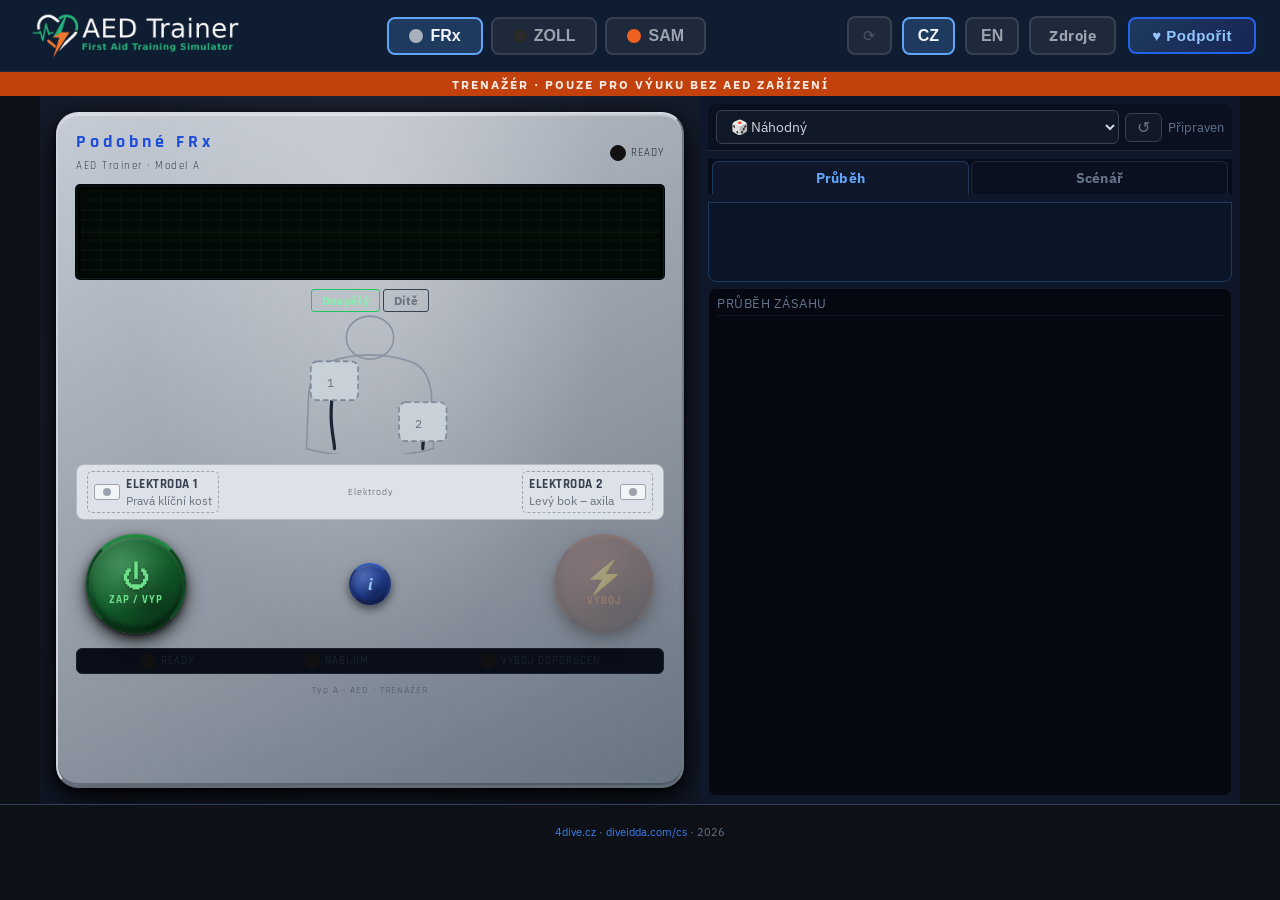
==== index.html @ 4c9fbbdc "Initial commit" ====
<!DOCTYPE html>
<html lang="cs">
<head>
  <meta charset="UTF-8">
  <meta name="viewport" content="width=device-width, initial-scale=1">
  <title>AED Trainer</title>
  <link href="https://fonts.googleapis.com/css2?family=Rajdhani:wght@700;900&family=IBM+Plex+Sans:wght@400;700&display=swap" rel="stylesheet">
  <link rel="stylesheet" href="css/base.css">
  <link rel="stylesheet" href="css/skin-frx.css">
  <link rel="stylesheet" href="css/skin-zoll.css">
  <link rel="stylesheet" href="css/skin-heartsine.css">
  <style>/* Inline styles removed — see css/ directory */
  </style>
</head>
<body class="skin-frx">

  <!-- SHOCK FLASH OVERLAY -->
  <div id="shock-flash"></div>

  <!-- 1. SITE-BAR -->
  <header id="site-bar">
    <a href="index.html" class="site-logo-link"><img src="images/logo.png" alt="AED Trainer" class="site-logo"></a>
    <div class="skin-zone">
      <button class="skin-btn active" data-skin="frx" onclick="setSkin('frx')" title="Podobn&eacute; FRx">
        <span class="skin-dot" style="background:#a8b0bc"></span>FRx
      </button>
      <button class="skin-btn" data-skin="zoll" onclick="setSkin('zoll')" title="Podobn&eacute; ZOLL">
        <span class="skin-dot" style="background:#2a2a2a"></span>ZOLL
      </button>
      <button class="skin-btn" data-skin="heartsine" onclick="setSkin('heartsine')" title="Podobn&eacute; SAM">
        <span class="skin-dot" style="background:#f06020"></span>SAM
      </button>
    </div>
    <div class="site-controls">
      <span id="voice-quality" onclick="SpeechEngine.cycleMode()" role="button" tabindex="0"></span>
      <button class="lang-btn active" onclick="setLang('cs')" id="lang-cs">CZ</button>
      <button class="lang-btn" onclick="setLang('en')" id="lang-en">EN</button>
      <a id="btn-resources" href="resources.html" target="_blank" data-i18n="resources_btn">Zdroje</a>
      <button id="btn-donate" onclick="openDonateModal()" data-i18n-text="donate_btn">&#9829; Podporit</button>
    </div>
  </header>

  <div id="training-banner" data-i18n="training_banner"></div>
  <div id="voice-warning" hidden data-i18n="no_voice_warning"></div>

  <!-- 2. SIMULATOR -->
  <div id="app-container">

    <!-- Left: Device -->
    <div id="device-panel">
      <div id="frx-body">
        <div id="device-header">
          <div class="frx-logo">
            <div class="frx-logo-brand"></div>
            <div class="frx-logo-model"></div>
          </div>
          <div class="ready-zone">
            <div id="led-ready" class="led"></div>
            <span class="ready-label" data-i18n="led_ready">READY</span>
          </div>
        </div>

        <div id="ecg-display">
          <canvas id="ecg-canvas"></canvas>
          <div id="skin-alt-display">
            <span id="zoll-cpr-num">--</span>
            <span class="alt-label"></span>
          </div>
        </div>

        <div id="pad-diagram">
          <div id="pad-mode-switch">
            <button class="pad-mode-btn active" onclick="setPadMode('adult')" data-i18n="pad_mode_adult" data-mode="adult">Dosp\u011bl\u00fd</button>
            <button class="pad-mode-btn" onclick="setPadMode('child')" data-i18n="pad_mode_child" data-mode="child">D\u00edt\u011b</button>
          </div>
          <!-- SVG Adult: antero-lateral placement -->
          <svg viewBox="0 0 390 130" id="pad-svg-adult" class="pad-svg active">
            <ellipse class="torso-head" cx="195" cy="22" rx="22" ry="20"/>
            <path class="torso-body" d="M155,45 Q140,52 138,75 L136,125 Q160,132 195,132 Q230,132 254,125 L252,75 Q250,52 235,45 Q215,38 195,38 Q175,38 155,45 Z"/>
            <path class="pad-cable" id="cable1" d="M162,125 C162,115 155,100 162,62" fill="none" stroke="#1a2535" stroke-width="3" stroke-linecap="round"/>
            <path class="pad-cable" id="cable2" d="M244,125 C244,115 248,105 244,100" fill="none" stroke="#1a2535" stroke-width="3" stroke-linecap="round"/>
            <rect class="pad-zone" id="pad1-zone" x="140" y="44" width="44" height="36" rx="6"
                  onclick="connectPad(1)" ontouchend="connectPad(1); event.preventDefault()"/>
            <rect class="pad-zone" id="pad2-zone" x="222" y="82" width="44" height="36" rx="6"
                  onclick="connectPad(2)" ontouchend="connectPad(2); event.preventDefault()"/>
            <text class="pad-num" x="155" y="68" font-size="11">1</text>
            <text class="pad-num" x="237" y="106" font-size="11">2</text>
          </svg>
          <!-- SVG Child: antero-posterior placement (smaller body) -->
          <svg viewBox="0 0 390 130" id="pad-svg-child" class="pad-svg">
            <!-- Child torso (smaller, front view) -->
            <ellipse class="torso-head" cx="140" cy="20" rx="16" ry="15"/>
            <path class="torso-body" d="M115,38 Q105,44 103,60 L101,105 Q118,112 140,112 Q162,112 179,105 L177,60 Q175,44 165,38 Q152,32 140,32 Q128,32 115,38 Z"/>
            <!-- Pad 1: front center chest (sternum) -->
            <path class="pad-cable" id="cable1-child" d="M140,112 C140,105 138,95 140,70" fill="none" stroke="#1a2535" stroke-width="3" stroke-linecap="round"/>
            <rect class="pad-zone" id="pad1-zone-child" x="118" y="52" width="44" height="32" rx="6"
                  onclick="connectPad(1)" ontouchend="connectPad(1); event.preventDefault()"/>
            <text class="pad-num" x="133" y="73" font-size="10">1</text>
            <text class="pad-label-hint" x="140" y="95" font-size="7" text-anchor="middle" fill="#6b7280">FRONT</text>
            <!-- Back view silhouette (right side) -->
            <ellipse class="torso-head" cx="290" cy="20" rx="16" ry="15"/>
            <path class="torso-body-back" d="M265,38 Q255,44 253,60 L251,105 Q268,112 290,112 Q312,112 329,105 L327,60 Q325,44 315,38 Q302,32 290,32 Q278,32 265,38 Z"/>
            <!-- Pad 2: back between shoulder blades -->
            <path class="pad-cable" id="cable2-child" d="M290,112 C290,105 288,90 290,65" fill="none" stroke="#1a2535" stroke-width="3" stroke-linecap="round"/>
            <rect class="pad-zone" id="pad2-zone-child" x="268" y="48" width="44" height="32" rx="6"
                  onclick="connectPad(2)" ontouchend="connectPad(2); event.preventDefault()"/>
            <text class="pad-num" x="283" y="69" font-size="10">2</text>
            <text class="pad-label-hint" x="290" y="95" font-size="7" text-anchor="middle" fill="#6b7280">BACK</text>
            <!-- Arrow indicating front→back -->
            <path d="M185,55 L230,55" fill="none" stroke="#4b5563" stroke-width="1.5" stroke-dasharray="4 3" marker-end="url(#arrow)"/>
            <defs><marker id="arrow" viewBox="0 0 10 10" refX="9" refY="5" markerWidth="6" markerHeight="6" orient="auto"><path d="M0,0 L10,5 L0,10 Z" fill="#4b5563"/></marker></defs>
            <text x="207" y="50" font-size="7" text-anchor="middle" fill="#4b5563" font-family="var(--font-device)">&#8635;</text>
          </svg>
        </div>

        <div id="connectors">
          <div id="conn-left" class="connector" onclick="connectPad(1)" ontouchend="connectPad(1); event.preventDefault()">
            <div class="conn-port"><div class="conn-pin"></div></div>
            <div class="conn-labels">
              <span class="pad-connector-label" data-i18n="pad1_label">ELEKTRODA 1</span>
              <span class="conn-hint" data-i18n="pad1_hint">Prava klicni kost</span>
            </div>
          </div>
          <div class="conn-center">
            <span class="conn-brand-label"></span>
          </div>
          <div id="conn-right" class="connector" onclick="connectPad(2)" ontouchend="connectPad(2); event.preventDefault()">
            <div class="conn-labels">
              <span class="pad-connector-label" data-i18n="pad2_label">ELEKTRODA 2</span>
              <span class="conn-hint" data-i18n="pad2_hint">Levy bok - axila</span>
            </div>
            <div class="conn-port"><div class="conn-pin"></div></div>
          </div>
        </div>

        <div id="main-buttons">
          <div id="btn-on" role="button" tabindex="0"
               onclick="pressPower()" ontouchend="pressPower(); event.preventDefault()">
            <span class="btn-symbol">&#9211;</span>
            <span class="btn-label" data-i18n="btn_on">ZAP/VYP</span>
          </div>
          <div id="btn-info" role="button" tabindex="0"
               onclick="pressInfo()" ontouchend="pressInfo(); event.preventDefault()">
            <em>i</em>
          </div>
          <div id="btn-shock" role="button" tabindex="0"
               onclick="pressShock()" ontouchend="pressShock(); event.preventDefault()">
            <span class="btn-symbol">&#9889;</span>
            <span class="btn-label" data-i18n="btn_shock">VYBOJ</span>
          </div>
        </div>

        <div id="charging-bar-wrap" hidden>
          <div id="charging-bar-fill"></div>
        </div>

        <div id="led-status">
          <div class="led-item"><div id="led-ready-s" class="led"></div><span data-i18n="led_ready">READY</span></div>
          <div class="led-item"><div id="led-charging" class="led"></div><span data-i18n="led_charging">NABIJIM</span></div>
          <div class="led-item"><div id="led-shock" class="led"></div><span data-i18n="led_shock">VYBOJ</span></div>
        </div>

        <div class="frx-serial"></div>
      </div>
    </div>

    <!-- Right: Instruction panel -->
    <div id="instruction-panel">
      <div id="scenario-bar">
        <select id="scenario-selector" onchange="selectScenario(this.value)">
          <option value="random" selected>&#127922;</option>
        </select>
        <button id="btn-reset-scenario" onclick="resetScenario()" title="Reset">&#8634;</button>
        <span id="scenario-status"></span>
      </div>

      <div id="panel-tabs">
        <button class="panel-tab active" onclick="showTab('simulation')" data-i18n="tab_simulation" id="tab-btn-sim">Pr\u016fb\u011bh</button>
        <button class="panel-tab" onclick="showTab('scenario')" data-i18n="tab_scenario" id="tab-btn-scen">Sc\u00e9n\u00e1\u0159</button>
      </div>

      <!-- Tab 1: Simulation (current content) -->
      <div class="tab-content active" id="tab-simulation">
        <div id="main-instruction"></div>

        <div id="metronome-section">
          <div id="metro-top">
            <div id="metro-circle"></div>
            <div id="metro-bpm-display">110 BPM</div>
            <div id="metro-bars">
              <div class="mbar"></div><div class="mbar"></div><div class="mbar"></div>
              <div class="mbar"></div><div class="mbar"></div>
            </div>
          </div>
          <div id="metro-slider-row">
            <span class="metro-label">80</span>
            <input type="range" id="metro-slider" min="80" max="140" step="5" value="110"
                   oninput="MetronomeEngine.setBpm(+this.value)">
            <span class="metro-label">140</span>
            <span id="metro-bpm-value">110</span>
            <span class="metro-label">BPM</span>
          </div>
        </div>

        <div id="cpr-controls">
          <div id="cpr-header">
            <div id="cpr-counter">
              <span id="cpr-num">0</span><span id="cpr-denom">/30</span>
            </div>
            <div id="cpr-round-info">
              <span id="cpr-round-label" data-i18n="cpr_round_label">Kolo</span>
              <span id="cpr-round-val">1/4</span>
            </div>
            <div id="cpr-timer">
              <span id="cpr-elapsed">00:00</span>
            </div>
          </div>
          <div id="cpr-progress">
            <div id="cpr-progress-fill"></div>
          </div>
          <button id="btn-compress" onclick="doCompress()" ontouchend="doCompress(); event.preventDefault()" data-i18n="btn_compress">&#8595; STLACENI HRUDNIKU &#8595;</button>
          <button id="btn-breaths" onclick="doBreaths()" ontouchend="doBreaths(); event.preventDefault()" data-i18n="btn_breaths">&#10003; DVA VDECHY PROVEDENY</button>
        </div>

        <div id="event-log">
          <div class="log-title" data-i18n="log_title">Pr\u016fb\u011bh z\u00e1sahu</div>
          <div id="log-entries"></div>
        </div>
      </div>

      <!-- Tab 2: Scenario detail -->
      <div class="tab-content" id="tab-scenario-info">
        <div class="scenario-detail-name" id="scen-detail-name"></div>
        <div class="scenario-detail-params" id="scen-detail-params"></div>
        <div class="scenario-detail-desc" id="scen-detail-desc"></div>
      </div>

    </div>

  </div>

  <!-- 3. RESULT MODAL -->
  <div id="result-modal" hidden>
    <div id="result-content">
      <h2 data-i18n="result_title"></h2>
      <table>
        <tr><td data-i18n="result_time"></td><td id="val-time"></td></tr>
        <tr><td data-i18n="result_shocks"></td><td id="val-shocks"></td></tr>
        <tr><td data-i18n="result_cpr"></td><td id="val-cpr"></td></tr>
        <tr><td data-i18n="result_avg_rate"></td><td id="val-rate"></td></tr>
        <tr><td data-i18n="result_longest_pause"></td><td id="val-pause"></td></tr>
      </table>
      <button onclick="resetSession()" data-i18n="btn_restart"></button>
      <button onclick="window.print()" data-i18n="btn_print"></button>
    </div>
  </div>

  <!-- 4. DONATE MODAL -->
  <div id="donate-modal" hidden role="dialog" aria-modal="true" aria-labelledby="donate-title">
    <div id="donate-content">
      <button id="donate-close" onclick="closeDonateModal()">&#10005;</button>
      <h2 id="donate-title" data-i18n="donate_title">Podporte projekt</h2>
      <p id="donate-desc" data-i18n="donate_desc"></p>
      <div id="donate-qr">
        <img id="donate-qr-img" src="images/qr.jpeg"
             alt="QR Revolut - revolut.me/tumavaclav" width="200" height="200"
             onerror="this.hidden=true; document.getElementById('donate-qr-fallback').hidden=false">
        <div id="donate-qr-fallback" hidden>
          <svg viewBox="0 0 120 120" width="120" height="120">
            <rect width="120" height="120" fill="#0f172a" rx="8"/>
            <rect x="10" y="10" width="40" height="40" fill="none" stroke="#0075eb" stroke-width="3" rx="4"/>
            <rect x="20" y="20" width="20" height="20" fill="#0075eb" rx="2"/>
            <rect x="70" y="10" width="40" height="40" fill="none" stroke="#0075eb" stroke-width="3" rx="4"/>
            <rect x="80" y="20" width="20" height="20" fill="#0075eb" rx="2"/>
            <rect x="10" y="70" width="40" height="40" fill="none" stroke="#0075eb" stroke-width="3" rx="4"/>
            <rect x="20" y="80" width="20" height="20" fill="#0075eb" rx="2"/>
            <text x="60" y="100" text-anchor="middle" fill="#64748b" font-size="8" font-family="monospace">revolut.me/tumavaclav</text>
          </svg>
        </div>
      </div>
      <a id="donate-link" href="https://revolut.me/tumavaclav" target="_blank" rel="noopener noreferrer" data-i18n="donate_link_text">Otevrit Revolut &rarr;</a>
      <p id="donate-handle">revolut.me/tumavaclav</p>
      <p id="donate-note" data-i18n="donate_note"></p>
    </div>
  </div>

  <footer id="site-footer">
    <a href="https://4dive.cz" target="_blank">4dive.cz</a> &middot;
    <a href="https://diveidda.com/cs" target="_blank">diveidda.com/cs</a> &middot; 2026
  </footer>

  <!-- 5. JAVASCRIPT -->
  <script>
// ═══════════════════════════════════════════════════════════
//  A. LANG OBJECT
// ═══════════════════════════════════════════════════════════
const LANG = {
  cs: {
    ui: {
      training_banner: 'TRENA\u017d\u00c9R \u00B7 POUZE PRO V\u00ddUKU BEZ AED ZA\u0158\u00cdZEN\u00cd',
      btn_on: 'ZAP / VYP',
      btn_shock: 'V\u00ddBOJ',
      led_ready: 'READY',
      led_charging: 'NAB\u00cdJ\u00cdM',
      led_shock: 'V\u00ddBOJ DOPORU\u010cEN',
      pad1_label: 'ELEKTRODA 1',
      pad2_label: 'ELEKTRODA 2',
      pad1_hint: 'Prav\u00e1 kl\u00ed\u010dn\u00ed kost',
      pad2_hint: 'Lev\u00fd bok \u2013 axila',
      pad_mode_adult: 'Dosp\u011bl\u00fd',
      pad_mode_child: 'D\u00edt\u011b',
      scenario_random: '\uD83C\uDFB2 N\u00e1hodn\u00fd',
      scenario_s1: 'S1 \u2014 Klasick\u00e1 z\u00e1stava (VF)',
      scenario_s2: 'S2 \u2014 Rezistentn\u00ed VF',
      scenario_s3: 'S3 \u2014 Nedefibrilovateln\u00fd (PEA \u2192 ROSC)',
      scenario_s4: 'S4 \u2014 Asystola (bez ROSC)',
      scenario_s5: 'S5 \u2014 D\u00edt\u011b (pediatric)',
      scenario_s6: 'S6 \u2014 Pozdn\u00ed p\u0159\u00edjezd',
      scenario_ready: 'P\u0159ipraven',
      scenario_running: 'Aktivn\u00ed',
      cpr_round_label: 'Kolo',
      btn_compress: '\u2193 STLA\u010cEN\u00cd HRUDN\u00cdKU \u2193',
      btn_breaths: '\u2713 DVA VDECHY PROVEDENY',
      result_title: 'V\u00ddSLEDKY TR\u00c9NINKU',
      result_time: 'Celkov\u00fd \u010das',
      result_shocks: 'V\u00fdboje pod\u00e1ny',
      result_cpr: 'KPR cykly',
      result_avg_rate: 'Pr\u016fm\u011brn\u00e1 frekvence',
      result_longest_pause: 'Nejdel\u0161\u00ed p\u0159eru\u0161en\u00ed KPR',
      btn_restart: 'Za\u010d\u00edt znovu',
      btn_print: 'Vytisknout',
      log_title: 'Pr\u016fb\u011bh z\u00e1sahu',
      tab_simulation: 'Pr\u016fb\u011bh',
      tab_scenario: 'Sc\u00e9n\u00e1\u0159',
      param_rhythm: 'Rytmus',
      param_shockable: 'Defibrilovateln\u00fd',
      param_energy: 'Energie',
      param_outcome: 'V\u00fdsledek',
      val_yes: 'Ano',
      val_no: 'Ne',
      val_rosc: 'ROSC (obnoven\u00ed ob\u011bhu)',
      val_no_rosc: 'Bez ROSC',
      site_title: 'AED Trainer \u00B7 Simulator',
      resources_btn: 'Zdroje',
      donate_btn: 'Podpo\u0159it',
      donate_title: 'Podpo\u0159te projekt',
      donate_desc: 'Tento trena\u017e\u00e9r vznikl jako open-source n\u00e1stroj pro v\u00fdcvik prvn\u00ed pomoci. Pokud v\u00e1m pomohl nebo ho pou\u017e\u00edv\u00e1te ve v\u00fduce, zva\u017ete symbolick\u00fd p\u0159\u00edsp\u011bvek na jeho dal\u0161\u00ed rozvoj.',
      donate_link_text: 'Otev\u0159\u00edt Revolut \u2192',
      donate_note: 'P\u0159\u00edsp\u011bvek nen\u00ed podm\u00ednkou pou\u017eit\u00ed. Trena\u017e\u00e9r je a z\u016fstane zdarma.',
      donate_close: 'Zav\u0159\u00edt',
      no_voice_warning: '\u010cesk\u00fd hlas nen\u00ed dostupn\u00fd. Nainstalujte jej v Nastaven\u00ed \u2192 Usnadn\u011bn\u00ed \u2192 Hlasov\u00fd v\u00fdstup.',
      voice_lang: 'cs-CZ',
    },
    voice: {
      start:           { text: 'P\u0159\u00edstroj zapnut. P\u0159ilo\u017ete elektrody na holou k\u016f\u017ei pacienta.', priority: 'high' },
      pad1_prompt:     { text: 'P\u0159ilo\u017ete elektrodu \u010d\u00edslo jedna pod pravou kl\u00ed\u010dn\u00ed kost.', priority: 'normal' },
      pad1_ok:         { text: 'Elektroda jedna p\u0159ilo\u017eena.', priority: 'normal' },
      pad2_prompt:     { text: 'P\u0159ilo\u017ete elektrodu \u010d\u00edslo dv\u011b na lev\u00fd bok pacienta, pod podpa\u017e\u00ed.', priority: 'normal' },
      pad2_ok:         { text: 'Elektroda dv\u011b p\u0159ilo\u017eena.', priority: 'normal' },
      analyzing:       { text: 'Nest\u00fdkejte se pacienta. Analyzuji srde\u010dn\u00ed rytmus.', priority: 'high' },
      analyze_wait:    { text: 'Nedot\u00fdkejte se pacienta.', priority: 'low' },
      shock_advised:   { text: 'V\u00fdboj doporu\u010den. Nab\u00edj\u00edm. V\u0161ichni pry\u010d od pacienta!', priority: 'high' },
      shock_ready:     { text: 'P\u0159\u00edstroj nabit. Stiskn\u011bte oran\u017eov\u00e9 tla\u010d\u00edtko v\u00fdboje.', priority: 'normal' },
      shock_clear:     { text: 'V\u0161ichni pry\u010d!', priority: 'high' },
      shock_delivered: { text: 'V\u00fdboj pod\u00e1n. Okam\u017eit\u011b zahajte KPR.', priority: 'high' },
      no_shock:        { text: 'V\u00fdboj nedoporu\u010den. Okam\u017eit\u011b zahajte KPR \u2013 t\u0159icet stla\u010den\u00ed, dva vdechy.', priority: 'high' },
      cpr_start:       { text: 'Zahajte KPR. Stla\u010dujte hrudn\u00edk do hloubky p\u011bt a\u017e \u0161est centimetr\u016f.', priority: 'normal' },
      cpr_depth:       { text: 'Stla\u010dujte pevn\u011bji \u2013 minim\u00e1ln\u011b p\u011bt centimetr\u016f.', priority: 'normal' },
      cpr_rate:        { text: 'Udr\u017eujte frekvenci sto a\u017e sto dvacet stla\u010den\u00ed za minutu.', priority: 'normal' },
      cpr_15:          { text: 'Patn\u00e1ct stla\u010den\u00ed \u2013 pokra\u010dujte!', priority: 'low' },
      cpr_30:          { text: 'T\u0159icet stla\u010den\u00ed. Prove\u010fte dva z\u00e1chrann\u00e9 vdechy.', priority: 'high' },
      breaths_done:    { text: 'Pokra\u010dujte v KPR.', priority: 'normal' },
      reanalyze:       { text: 'Analyzuji srde\u010dn\u00ed rytmus. Nest\u00fdkejte se pacienta.', priority: 'high' },
      rosc:            { text: 'Spont\u00e1nn\u00ed ob\u011bh obnoven. Zkontrolujte d\u00fdch\u00e1n\u00ed. Ulo\u017ete do stabilizovan\u00e9 polohy.', priority: 'high' },
      continue_cpr:    { text: 'Pokra\u010dujte v KPR. Z\u00e1chrann\u00e1 slu\u017eba byla p\u0159ivol\u00e1na.', priority: 'normal' },
      shock2:          { text: 'Druh\u00fd v\u00fdboj doporu\u010den. V\u0161ichni pry\u010d od pacienta!', priority: 'high' },
      shock3:          { text: 'T\u0159et\u00ed v\u00fdboj doporu\u010den. V\u0161ichni pry\u010d od pacienta!', priority: 'high' },
      low_battery:     { text: 'Baterie je slab\u00e1.', priority: 'low' },
      pediatric_on:    { text: 'D\u011btsk\u00fd kl\u00ed\u010d vlo\u017een. Energie sn\u00ed\u017eena na pades\u00e1t joul\u016f.', priority: 'high' },
      off:             { text: 'P\u0159\u00edstroj vypnut.', priority: 'high' },
      end_session:     { text: 'Tr\u00e9nink ukon\u010den. Prohl\u00e9dn\u011bte si v\u00fdsledky.', priority: 'high' },
    },
    log: {
      powered_on: 'P\u0159\u00edstroj zapnut',
      pad1_placed: 'Elektroda 1 p\u0159ilo\u017eena',
      pad2_placed: 'Elektroda 2 p\u0159ilo\u017eena',
      analyzing: 'Anal\u00fdza zah\u00e1jena',
      vf_detected: 'VF detekov\u00e1na \u2192 v\u00fdboj doporu\u010den',
      pea_detected: 'PEA detekov\u00e1na \u2192 KPR',
      asy_detected: 'Asystola \u2192 KPR',
      charging: 'Nab\u00edj\u00edm\u2026',
      shock_label: 'V\u00fdboj #%n pod\u00e1n (%j J)',
      cpr_start: 'KPR zah\u00e1jena',
      cpr_cycle: 'KPR kolo %n/4',
      reanalyze: 'Re-anal\u00fdza',
      rosc: 'ROSC \u2013 ob\u011bh obnoven',
      powered_off: 'P\u0159\u00edstroj vypnut',
    },
  },

  en: {
    ui: {
      training_banner: 'TRAINER \u00B7 FOR TRAINING WITHOUT AED DEVICE',
      btn_on: 'ON / OFF',
      btn_shock: 'SHOCK',
      led_ready: 'READY',
      led_charging: 'CHARGING',
      led_shock: 'SHOCK ADVISED',
      pad1_label: 'PAD 1',
      pad2_label: 'PAD 2',
      pad1_hint: 'Right upper chest',
      pad2_hint: 'Left side \u2013 apex',
      pad_mode_adult: 'Adult',
      pad_mode_child: 'Child',
      scenario_random: '\uD83C\uDFB2 Random',
      scenario_s1: 'S1 \u2014 Classic arrest (VF)',
      scenario_s2: 'S2 \u2014 Refractory VF',
      scenario_s3: 'S3 \u2014 Non-shockable (PEA \u2192 ROSC)',
      scenario_s4: 'S4 \u2014 Asystole (no ROSC)',
      scenario_s5: 'S5 \u2014 Child (pediatric)',
      scenario_s6: 'S6 \u2014 Delayed response',
      scenario_ready: 'Ready',
      scenario_running: 'Active',
      cpr_round_label: 'Round',
      btn_compress: '\u2193 CHEST COMPRESSION \u2193',
      btn_breaths: '\u2713 TWO RESCUE BREATHS DONE',
      result_title: 'TRAINING RESULTS',
      result_time: 'Total time',
      result_shocks: 'Shocks delivered',
      result_cpr: 'CPR cycles',
      result_avg_rate: 'Average rate',
      result_longest_pause: 'Longest CPR pause',
      btn_restart: 'Start again',
      btn_print: 'Print',
      log_title: 'Incident timeline',
      tab_simulation: 'Simulation',
      tab_scenario: 'Scenario',
      param_rhythm: 'Rhythm',
      param_shockable: 'Shockable',
      param_energy: 'Energy',
      param_outcome: 'Outcome',
      val_yes: 'Yes',
      val_no: 'No',
      val_rosc: 'ROSC (restored circulation)',
      val_no_rosc: 'No ROSC',
      site_title: 'AED Trainer \u00B7 Simulator',
      resources_btn: 'Resources',
      donate_btn: 'Support',
      donate_title: 'Support the project',
      donate_desc: 'This trainer was created as an open-source tool for first aid training. If it helped you or you use it in teaching, consider a small contribution towards its further development.',
      donate_link_text: 'Open Revolut \u2192',
      donate_note: 'A contribution is not a condition of use. The trainer is and will remain free.',
      donate_close: 'Close',
      no_voice_warning: 'English voice not found. Install it in Settings \u2192 Accessibility \u2192 Speech.',
      voice_lang: 'en-US',
    },
    voice: {
      start:           { text: 'Unit on. Attach pads to the patient\'s bare skin.', priority: 'high' },
      pad1_prompt:     { text: 'Place pad one below the right collarbone.', priority: 'normal' },
      pad1_ok:         { text: 'Pad one attached.', priority: 'normal' },
      pad2_prompt:     { text: 'Place pad two on the left side of the chest, below the armpit.', priority: 'normal' },
      pad2_ok:         { text: 'Pad two attached.', priority: 'normal' },
      analyzing:       { text: 'Do not touch the patient. Analyzing heart rhythm.', priority: 'high' },
      analyze_wait:    { text: 'Do not touch the patient.', priority: 'low' },
      shock_advised:   { text: 'Shock advised. Charging. Stand clear of the patient!', priority: 'high' },
      shock_ready:     { text: 'Unit charged. Press the orange shock button.', priority: 'normal' },
      shock_clear:     { text: 'Stand clear!', priority: 'high' },
      shock_delivered: { text: 'Shock delivered. Start CPR immediately.', priority: 'high' },
      no_shock:        { text: 'No shock advised. Start CPR immediately \u2013 thirty compressions, two breaths.', priority: 'high' },
      cpr_start:       { text: 'Begin CPR. Push down five to six centimetres on the chest.', priority: 'normal' },
      cpr_depth:       { text: 'Push harder \u2013 at least five centimetres.', priority: 'normal' },
      cpr_rate:        { text: 'Maintain a rate of one hundred to one hundred and twenty per minute.', priority: 'normal' },
      cpr_15:          { text: 'Fifteen compressions \u2013 keep going!', priority: 'low' },
      cpr_30:          { text: 'Thirty compressions. Give two rescue breaths.', priority: 'high' },
      breaths_done:    { text: 'Continue CPR.', priority: 'normal' },
      reanalyze:       { text: 'Analyzing heart rhythm. Do not touch the patient.', priority: 'high' },
      rosc:            { text: 'Return of spontaneous circulation. Check breathing. Place in recovery position.', priority: 'high' },
      continue_cpr:    { text: 'Continue CPR. Emergency services have been called.', priority: 'normal' },
      shock2:          { text: 'Second shock advised. Stand clear of the patient!', priority: 'high' },
      shock3:          { text: 'Third shock advised. Stand clear of the patient!', priority: 'high' },
      low_battery:     { text: 'Battery is low.', priority: 'low' },
      pediatric_on:    { text: 'Child key inserted. Energy reduced to fifty joules.', priority: 'high' },
      off:             { text: 'Unit off.', priority: 'high' },
      end_session:     { text: 'Training complete. Review your results.', priority: 'high' },
    },
    log: {
      powered_on: 'Unit powered on',
      pad1_placed: 'Pad 1 placed',
      pad2_placed: 'Pad 2 placed',
      analyzing: 'Analysis started',
      vf_detected: 'VF detected \u2192 shock advised',
      pea_detected: 'PEA detected \u2192 CPR',
      asy_detected: 'Asystole \u2192 CPR',
      charging: 'Charging\u2026',
      shock_label: 'Shock #%n delivered (%j J)',
      cpr_start: 'CPR started',
      cpr_cycle: 'CPR round %n/4',
      reanalyze: 'Re-analysis',
      rosc: 'ROSC \u2013 circulation restored',
      powered_off: 'Unit powered off',
    },
  },
};

// ═══════════════════════════════════════════════════════════
//  B. t(), setLang(), renderUI()
// ═══════════════════════════════════════════════════════════
let currentLang = 'cs';

function t(section, key) {
  const val = LANG[currentLang]?.[section]?.[key];
  if (val !== undefined) return val;
  const fallback = LANG['cs']?.[section]?.[key];
  if (fallback !== undefined) return fallback;
  return '[' + key + ']';
}

function setLang(lang) {
  if (!LANG[lang]) return;
  currentLang = lang;
  SpeechEngine.reloadVoice();
  renderUI();
}

function renderUI() {
  document.querySelectorAll('[data-i18n]').forEach(el => {
    el.textContent = t('ui', el.dataset.i18n);
  });
  document.querySelectorAll('[data-i18n-aria]').forEach(el => {
    el.setAttribute('aria-label', t('ui', el.dataset.i18nAria));
  });
  document.querySelectorAll('[data-i18n-text]').forEach(el => {
    el.textContent = '\u2665 ' + t('ui', el.dataset.i18nText);
  });
  // Refresh scenario selector — re-populate for current language
  ScenarioLoader._populateSelector();
  const compress = document.getElementById('btn-compress');
  if (compress) compress.textContent = t('ui', 'btn_compress');
  const breaths = document.getElementById('btn-breaths');
  if (breaths) breaths.textContent = t('ui', 'btn_breaths');
  const roundLbl = document.getElementById('cpr-round-label');
  if (roundLbl) roundLbl.textContent = t('ui', 'cpr_round_label');
  // Logo is an image — no text update needed
  const scenStatus = document.getElementById('scenario-status');
  if (scenStatus && !state.powered) scenStatus.textContent = t('ui', 'scenario_ready');
  document.documentElement.lang = currentLang;
  document.querySelectorAll('.lang-btn').forEach(b => {
    b.classList.toggle('active', b.id === 'lang-' + currentLang);
  });
}

// ═══════════════════════════════════════════════════════════
//  C. AudioEngine
// ═══════════════════════════════════════════════════════════
const AudioEngine = {
  ctx: null,
  init() {
    if (this.ctx) return;
    this.ctx = new (window.AudioContext || window.webkitAudioContext)();
  },
  beep(freq, duration, type, volume) {
    if (!this.ctx) return;
    type = type || 'sine'; volume = volume ?? 0.3;
    const osc = this.ctx.createOscillator();
    const gain = this.ctx.createGain();
    osc.connect(gain); gain.connect(this.ctx.destination);
    osc.frequency.value = freq; osc.type = type;
    gain.gain.setValueAtTime(volume, this.ctx.currentTime);
    gain.gain.exponentialRampToValueAtTime(0.001, this.ctx.currentTime + duration);
    osc.start(); osc.stop(this.ctx.currentTime + duration);
  },
  sweep(from, to, duration, type, volume) {
    if (!this.ctx) return;
    type = type || 'sine'; volume = volume ?? 0.25;
    const osc = this.ctx.createOscillator();
    const gain = this.ctx.createGain();
    osc.connect(gain); gain.connect(this.ctx.destination);
    osc.type = type;
    osc.frequency.setValueAtTime(from, this.ctx.currentTime);
    osc.frequency.linearRampToValueAtTime(to, this.ctx.currentTime + duration);
    gain.gain.setValueAtTime(volume, this.ctx.currentTime);
    gain.gain.exponentialRampToValueAtTime(0.001, this.ctx.currentTime + duration);
    osc.start(); osc.stop(this.ctx.currentTime + duration);
  },
};

// ═══════════════════════════════════════════════════════════
//  D. AudioPlayer (MP3 cache)
// ═══════════════════════════════════════════════════════════
const AudioPlayer = {
  cache: {},
  current: null,
  async preload(lang) {
    const keys = Object.keys(LANG[lang]?.voice ?? {});
    for (let i = 0; i < keys.length; i += 3) {
      const chunk = keys.slice(i, i + 3);
      await Promise.allSettled(chunk.map(key => this._loadOne(lang, key)));
    }
  },
  async _loadOne(lang, key) {
    return new Promise(res => {
      const audio = new Audio('audio/' + lang + '/' + key + '.mp3');
      audio.preload = 'auto';
      audio.oncanplaythrough = () => { this.cache[lang + ':' + key] = audio; res(true); };
      audio.onerror = () => res(false);
      audio.load();
    });
  },
  play(lang, key, priority) {
    priority = priority || 'normal';
    const ck = lang + ':' + key;
    const audio = this.cache[ck];
    if (!audio) return false;
    if (priority === 'low' && this.current && !this.current.paused) return true;
    if (priority === 'high' && this.current) {
      this.current.pause(); this.current.currentTime = 0;
    }
    audio.currentTime = 0;
    this.current = audio;
    audio.play().catch(() => {});
    return true;
  },
};

// ═══════════════════════════════════════════════════════════
//  E. SpeechEngine
// ═══════════════════════════════════════════════════════════
const SpeechEngine = {
  mode: 'detecting',    // 'mp3' | 'tts' | 'tts-nonnative' | 'silent'
  mp3Available: false,  // are MP3 files detected?
  ttsAvailable: false,  // is Web Speech API working?
  synth: window.speechSynthesis,
  voice: null,
  voicesLoaded: false,
  userGestured: false,

  init() {
    this._initTTS();
    // Chrome TTS bug workaround — synthesis stalls after ~15s
    this._ttsBugInterval = setInterval(() => {
      if (this.synth && this.synth.speaking) {
        this.synth.pause();
        this.synth.resume();
      }
    }, 10000);
    this._showModeIndicator('detecting');
  },

  // Called after first user click (browser audio policy)
  async unlockAndDetect() {
    this.userGestured = true;

    // 1. Unlock TTS with a silent utterance (Chrome requires gesture)
    try {
      const u = new SpeechSynthesisUtterance('');
      u.volume = 0;
      u.lang = t('ui', 'voice_lang');
      if (this.voice) u.voice = this.voice;
      this.synth.speak(u);
      this.synth.cancel();
    } catch {}

    // 2. Retry loading voices (Chrome sometimes needs this after gesture)
    if (!this.voicesLoaded) {
      this._loadVoices();
      // Give Chrome a moment to populate voices
      await new Promise(r => setTimeout(r, 200));
      this._loadVoices();
    }

    // 3. Detect MP3 availability
    await this._detectMp3();

    // 4. Set best available mode
    if (this.mp3Available) {
      this.mode = 'mp3';
    } else if (this.ttsAvailable) {
      const lang = t('ui', 'voice_lang');
      const hasNative = this.voice && this.voice.lang === lang;
      this.mode = hasNative ? 'tts' : 'tts-nonnative';
    } else {
      this.mode = 'silent';
    }
    this._showModeIndicator(this.mode);
    this._updateWarning();
  },

  async _detectMp3() {
    try {
      const test = new Audio('audio/' + currentLang + '/start.mp3');
      await new Promise((res, rej) => {
        test.oncanplaythrough = res;
        test.onerror = rej;
        test.load();
        setTimeout(rej, 3000);
      });
      this.mp3Available = true;
      AudioPlayer.preload(currentLang);
    } catch {
      this.mp3Available = false;
    }
  },

  _initTTS() {
    this._loadVoices();
    this.synth.onvoiceschanged = () => this._loadVoices();
  },

  _loadVoices() {
    const voices = this.synth.getVoices();
    if (!voices.length) return;
    this.voicesLoaded = true;
    const lang = t('ui', 'voice_lang');
    this.voice =
      voices.find(v => v.lang === lang)
      ?? voices.find(v => v.lang.startsWith(lang.split('-')[0]))
      ?? voices.find(v => v.lang.startsWith('en'))
      ?? voices[0];
    this.ttsAvailable = !!this.voice;
    this._updateWarning();
  },

  _updateWarning() {
    const warn = document.getElementById('voice-warning');
    if (!warn) return;
    if (this.mode === 'mp3') { warn.hidden = true; return; }
    const lang = t('ui', 'voice_lang');
    const voices = this.synth.getVoices();
    const hasNative = voices.some(v => v.lang === lang);
    warn.hidden = hasNative || this.mode === 'mp3';
  },

  // Cycle through available voice modes when user clicks the indicator
  cycleMode() {
    const modes = [];
    if (this.mp3Available) modes.push('mp3');
    if (this.ttsAvailable) {
      const lang = t('ui', 'voice_lang');
      const hasNative = this.voice && (this.voice.lang === lang ||
        this.voice.lang.startsWith(lang.split('-')[0]));
      modes.push(hasNative ? 'tts' : 'tts-nonnative');
    }
    modes.push('silent');

    const idx = modes.indexOf(this.mode);
    this.mode = modes[(idx + 1) % modes.length];
    this._showModeIndicator(this.mode);
    this._updateWarning();

    // Quick audio test when switching to a mode
    if (this.mode === 'tts' || this.mode === 'tts-nonnative') {
      this.synth.cancel();
      const u = new SpeechSynthesisUtterance(
        currentLang === 'cs' ? 'Hlas aktivn\u00ed.' : 'Voice active.');
      u.voice = this.voice;
      u.lang = t('ui', 'voice_lang');
      u.rate = 0.88; u.pitch = 0.82; u.volume = 1.0;
      this.synth.speak(u);
    } else if (this.mode === 'mp3') {
      AudioPlayer.play(currentLang, 'pad1_ok', 'high');
    }
  },

  say(key, overridePriority) {
    const entry = t('voice', key);
    if (!entry || !entry.text) return;
    const priority = overridePriority ?? entry.priority ?? 'normal';

    // Try MP3 first
    if (this.mode === 'mp3') {
      const played = AudioPlayer.play(currentLang, key, priority);
      if (played) return;
      // MP3 for this key missing — fall through to TTS
    }

    // TTS fallback
    if (this.mode === 'silent') return;
    if (this.mode !== 'tts' && this.mode !== 'tts-nonnative' && this.mode !== 'mp3') return;
    if (!this.voice) return;

    if (priority === 'high') this.synth.cancel();
    else if (priority === 'low' && this.synth.speaking) return;

    const u = new SpeechSynthesisUtterance(entry.text);
    u.voice = this.voice;
    u.lang = t('ui', 'voice_lang');
    u.rate = 0.88;
    u.pitch = 0.82;
    u.volume = 1.0;
    this.synth.speak(u);
  },

  reloadVoice() {
    this._loadVoices();
    // Re-detect MP3 for new language
    if (this.userGestured) {
      this._detectMp3().then(() => {
        if (this.mp3Available && this.mode === 'mp3') {
          AudioPlayer.preload(currentLang);
        } else if (!this.mp3Available && this.mode === 'mp3') {
          // MP3 not available for new lang — fall back
          this.mode = this.ttsAvailable ? 'tts' : 'silent';
        }
        // Update native/nonnative status
        if (this.mode === 'tts' || this.mode === 'tts-nonnative') {
          const lang = t('ui', 'voice_lang');
          const hasNative = this.voice && (this.voice.lang === lang ||
            this.voice.lang.startsWith(lang.split('-')[0]));
          this.mode = hasNative ? 'tts' : 'tts-nonnative';
        }
        this._showModeIndicator(this.mode);
        this._updateWarning();
      });
    }
  },

  _showModeIndicator(mode) {
    const el = document.getElementById('voice-quality');
    if (!el) return;
    const labels = {
      'mp3':           { text: '\uD83D\uDD0A HD',  color: '#22c55e',
        title: currentLang === 'cs' ? 'MP3 hlas \u2014 klikni pro zm\u011bnu' : 'MP3 voice \u2014 click to change' },
      'tts':           { text: '\uD83D\uDD08 TTS',  color: '#eab308',
        title: currentLang === 'cs' ? 'Syst\u00e9mov\u00fd hlas \u2014 klikni pro zm\u011bnu' : 'System voice \u2014 click to change' },
      'tts-nonnative': { text: '\u26A0\uFE0F EN',   color: '#f97316',
        title: currentLang === 'cs' ? '\u010cesk\u00fd hlas nedostupn\u00fd \u2014 klikni pro zm\u011bnu' : 'Native voice unavailable \u2014 click to change' },
      'silent':        { text: '\uD83D\uDD07 OFF',  color: '#6b7280',
        title: currentLang === 'cs' ? 'Hlas vypnut \u2014 klikni pro zm\u011bnu' : 'Voice off \u2014 click to change' },
      'detecting':     { text: '\u27F3',             color: '#4b5563',
        title: currentLang === 'cs' ? 'Zji\u0161\u0165uji hlas\u2026' : 'Detecting voice\u2026' },
    };
    const l = labels[mode] ?? labels['detecting'];
    el.textContent = l.text;
    el.style.color = l.color;
    el.title = l.title || '';
  },
};

// ═══════════════════════════════════════════════════════════
//  E2. VoiceTiming — dynamic delays based on MP3 durations
// ═══════════════════════════════════════════════════════════
const VoiceTiming = {
  durations: null,  // { cs: { start: 6.14, ... }, en: { ... } }
  BUFFER: 400,      // ms buffer after voice ends before next action

  async load() {
    try {
      const resp = await fetch('audio/durations.json');
      if (resp.ok) { this.durations = await resp.json(); return; }
    } catch {}
    try {
      const xhr = new XMLHttpRequest();
      xhr.open('GET', 'audio/durations.json', false);
      xhr.send();
      if (xhr.status === 200 || xhr.status === 0) {
        this.durations = JSON.parse(xhr.responseText);
      }
    } catch {}
  },

  // Get delay in ms for a voice key: duration + buffer
  // Falls back to hardcoded defaults if durations.json not loaded
  delay(key, extraBuffer) {
    extraBuffer = extraBuffer || 0;
    const dur = this.durations?.[currentLang]?.[key];
    if (dur) return Math.ceil(dur * 1000) + this.BUFFER + extraBuffer;
    // Fallback defaults (worst-case CZ durations + buffer)
    const fallback = {
      start: 6500, pad1_prompt: 5000, pad1_ok: 3200, pad2_prompt: 5600,
      pad2_ok: 3200, analyzing: 6300, no_shock: 7500, shock_advised: 7400,
      shock_ready: 6000, shock_clear: 2500, shock_delivered: 5500,
      cpr_start: 7100, cpr_30: 5700, breaths_done: 3100, reanalyze: 6300,
      rosc: 9200, end_session: 5700,
    };
    return (fallback[key] || 5000) + extraBuffer;
  },

  // Get raw duration in seconds (for charging bar speed etc.)
  seconds(key) {
    return this.durations?.[currentLang]?.[key] || 6;
  },
};

// ═══════════════════════════════════════════════════════════
//  F. EcgEngine
// ═══════════════════════════════════════════════════════════
const EcgEngine = {
  canvas: null, ctx: null,
  mode: 'idle',
  underlyingRhythm: 'flatline', // rhythm persisting under CPR artifacts
  buffer: null,
  bufferIdx: 0,
  lastTimestamp: 0,
  animId: null,
  pqrst: null,
  pqrstIdx: 0,

  init() {
    this.canvas = document.getElementById('ecg-canvas');
    this.resize();
    this._buildPQRST();
  },

  resize() {
    const c = this.canvas;
    if (!c || c.offsetWidth === 0) return;
    const dpr = window.devicePixelRatio || 1;
    const w = c.offsetWidth;
    const h = c.offsetHeight;
    c.width = w * dpr;
    c.height = h * dpr;
    this.ctx = c.getContext('2d');
    this.ctx.scale(dpr, dpr);
    this.buffer = new Float32Array(w);
    this.bufferIdx = 0;
  },

  _buildPQRST() {
    const p = new Float32Array(51);
    for (let i = 0; i < 51; i++) p[i] = 0;
    for (let i = 6; i <= 12; i++) p[i] = 4 * Math.exp(-0.5 * Math.pow((i - 9) / 1.5, 2));
    p[13] = -2; p[14] = -3;
    p[15] = 10; p[16] = 25; p[17] = 15; p[18] = 2;
    p[19] = -8; p[20] = -4; p[21] = -1;
    for (let i = 29; i <= 40; i++) p[i] = 8 * Math.exp(-0.5 * Math.pow((i - 34) / 2.5, 2));
    this.pqrst = p;
  },

  start() {
    if (this.animId) return;
    this.lastTimestamp = performance.now();
    const loop = (ts) => {
      const dt = Math.min(ts - this.lastTimestamp, 100);
      this.lastTimestamp = ts;
      this._draw(dt);
      this.animId = requestAnimationFrame(loop);
    };
    this.animId = requestAnimationFrame(loop);
  },

  stop() {
    if (this.animId) cancelAnimationFrame(this.animId);
    this.animId = null;
  },

  setMode(m, underlying) {
    this.mode = m;
    if (underlying !== undefined) this.underlyingRhythm = underlying;
    this.pqrstIdx = 0;
  },

  _draw(dt) {
    const c = this.canvas;
    const ctx = this.ctx;
    if (!ctx || !c || c.offsetWidth === 0) return;
    const w = c.offsetWidth;
    const h = c.offsetHeight;
    const mid = h / 2;

    // Advance buffer
    const speed = dt * 0.12;
    for (let s = 0; s < speed; s++) {
      this.buffer[this.bufferIdx % w] = this._sample(mid);
      this.bufferIdx++;
    }

    // Clear
    ctx.fillStyle = '#020a05';
    ctx.fillRect(0, 0, w, h);

    // Grid
    ctx.strokeStyle = '#0d2010';
    ctx.lineWidth = 0.5;
    for (let x = 0; x < w; x += 20) { ctx.beginPath(); ctx.moveTo(x, 0); ctx.lineTo(x, h); ctx.stroke(); }
    for (let y = 0; y < h; y += 10) { ctx.beginPath(); ctx.moveTo(0, y); ctx.lineTo(w, y); ctx.stroke(); }

    // Draw line
    ctx.beginPath();
    ctx.strokeStyle = this._color();
    ctx.lineWidth = 1.5;
    const start = this.bufferIdx;
    for (let i = 0; i < w; i++) {
      const idx = (start + i) % w;
      const y = this.buffer[idx] || mid;
      if (i === 0) ctx.moveTo(i, y); else ctx.lineTo(i, y);
    }
    ctx.stroke();

    // Overlay text for ANALYZING (works with any underlying ECG mode)
    if ((state.phase === 'ANALYZING' || state.phase === 'REANALYZE') && Math.floor(Date.now() / 500) % 2 === 0) {
      ctx.fillStyle = 'rgba(234,179,8,0.15)';
      ctx.fillRect(0, 0, w, h);
      ctx.fillStyle = '#eab308';
      ctx.font = 'bold 13px Rajdhani, sans-serif';
      ctx.textAlign = 'center';
      ctx.fillText(currentLang === 'cs' ? 'ANAL\u00ddZA RYTMU' : 'ANALYZING', w / 2, mid + 5);
      ctx.textAlign = 'start';
    }
  },

  // Get underlying rhythm value (no compression artifacts)
  _rhythmSample(rhythm, mid) {
    switch (rhythm) {
      case 'flatline': return (Math.random() - 0.5) * 1;
      case 'vf': return Math.sin(this.bufferIdx * 0.15) * 12 + (Math.random() - 0.5) * 6;
      case 'vf_strong':
      case 'analyzing': return Math.sin(this.bufferIdx * 0.18) * 22 + (Math.random() - 0.5) * 8;
      case 'vf_weak': return Math.sin(this.bufferIdx * 0.12) * 6 + (Math.random() - 0.5) * 4;
      case 'pea': {
        const p = this.pqrst;
        const period = 90;
        const idx = this.pqrstIdx % period;
        if (idx < p.length) return -p[idx] * 0.4;
        return (Math.random() - 0.5) * 0.5;
      }
      case 'asystola': return (Math.random() - 0.5) * 0.5;
      case 'rosc_emerging': {
        // Weak, irregular PQRST gradually appearing
        const p = this.pqrst;
        const period = 70; // slower rate
        const idx = this.pqrstIdx % period;
        if (idx < p.length) return -p[idx] * 0.3 + (Math.random() - 0.5) * 2;
        return (Math.random() - 0.5) * 1;
      }
      default: return 0;
    }
  },

  // Compression artifact waveform (added on top of rhythm)
  _compressionArtifact() {
    const period = 65; // ~110/min at draw speed
    const phase = this.bufferIdx % period;
    if (phase < 4) {
      return -14 * Math.sin((phase / 4) * Math.PI) + (Math.random() - 0.5) * 2;
    } else if (phase < 8) {
      return 6 * Math.sin(((phase - 4) / 4) * Math.PI) + (Math.random() - 0.5) * 2;
    }
    return (Math.random() - 0.5) * 1;
  },

  _sample(mid) {
    switch (this.mode) {
      case 'idle': return mid;
      case 'flatline': return mid + this._rhythmSample('flatline', mid);
      case 'vf': return mid + this._rhythmSample('vf', mid);
      case 'vf_strong':
      case 'analyzing': return mid + this._rhythmSample('vf_strong', mid);
      case 'shock': return mid + (Math.random() - 0.5) * mid * 1.6;
      case 'rosc': {
        // Normal PQRST — only shown when circulation is fully restored
        const p = this.pqrst;
        const idx = this.pqrstIdx % p.length;
        this.pqrstIdx++;
        return mid - p[idx];
      }
      case 'pea': {
        this.pqrstIdx++;
        return mid + this._rhythmSample('pea', mid);
      }
      case 'asystola': return mid + this._rhythmSample('asystola', mid);

      case 'cpr_artifact': {
        // Underlying rhythm + compression artifacts overlaid
        this.pqrstIdx++;
        const rhythm = this._rhythmSample(this.underlyingRhythm, mid);
        const artifact = this._compressionArtifact();
        return mid + rhythm * 0.35 + artifact;  // rhythm attenuated (hard to see under artifacts)
      }

      default: return mid;
    }
  },

  _color() {
    switch (this.mode) {
      case 'idle': return '#111';
      case 'flatline': case 'asystola': return '#0d2a10';
      case 'vf': case 'vf_strong': case 'analyzing': return '#eab308';
      case 'shock': return '#ef4444';
      case 'cpr_artifact': {
        // Color reflects underlying rhythm during CPR
        const r = this.underlyingRhythm;
        if (r === 'vf' || r === 'vf_weak' || r === 'vf_strong') return '#b5960e';
        if (r === 'asystola' || r === 'flatline') return '#1a6b24';
        if (r === 'rosc_emerging') return '#22c55e';
        return '#1a6b24'; // muted green for PEA/default
      }
      default: return '#22c55e';
    }
  },
};

// ═══════════════════════════════════════════════════════════
//  G. MetronomeEngine
// ═══════════════════════════════════════════════════════════
const MetronomeEngine = {
  bpm: 110,
  ctx: null,
  nextBeat: 0,
  timerId: null,
  beatCount: 0,

  start(audioCtx) {
    this.ctx = audioCtx;
    this.nextBeat = audioCtx.currentTime + 0.05;
    this.beatCount = 0;
    this._schedule();
  },

  _schedule() {
    while (this.nextBeat < this.ctx.currentTime + 0.2) {
      this._tick(this.nextBeat);
      this.nextBeat += 60 / this.bpm;
      this.beatCount++;
    }
    this.timerId = setTimeout(() => this._schedule(), 50);
  },

  _tick(time) {
    const osc = this.ctx.createOscillator();
    const gain = this.ctx.createGain();
    osc.connect(gain); gain.connect(this.ctx.destination);
    osc.frequency.value = 880; osc.type = 'sine';
    gain.gain.setValueAtTime(0.20, time);
    gain.gain.exponentialRampToValueAtTime(0.001, time + 0.08);
    osc.start(time); osc.stop(time + 0.09);
    // Animate metro circle
    const bc = this.beatCount;
    setTimeout(() => {
      const circle = document.getElementById('metro-circle');
      if (circle) {
        circle.style.animation = 'none';
        circle.offsetHeight;
        circle.style.animation = 'metro-pulse ' + (60 / this.bpm) + 's ease-out 1';
      }
      // Animate bars
      const bars = document.querySelectorAll('.mbar');
      const heights = [6, 10, 18, 10, 6];
      bars.forEach((b, i) => {
        b.style.height = (heights[i] * 1.8) + 'px';
        b.style.background = '#3b82f6';
      });
      setTimeout(() => {
        bars.forEach((b, i) => { b.style.height = heights[i] + 'px'; b.style.background = '#1e3a5f'; });
      }, 100);
    }, Math.max(0, (time - this.ctx.currentTime) * 1000));
  },

  setBpm(bpm) {
    this.bpm = bpm;
    document.getElementById('metro-bpm-display').textContent = bpm + ' BPM';
    document.getElementById('metro-bpm-value').textContent = bpm;
  },

  stop() {
    clearTimeout(this.timerId);
    this.timerId = null;
  },
};

// ═══════════════════════════════════════════════════════════
//  H. Scenarios — loaded from scenarios/scenarios.json
// ═══════════════════════════════════════════════════════════

// Hardcoded fallback (used when JSON fails to load, e.g. offline without cache)
const SCENARIOS_FALLBACK = {
  random: {
    name: { cs: '\uD83C\uDFB2 N\u00e1hodn\u00fd', en: '\uD83C\uDFB2 Random' },
    description: {
      cs: 'Tento sc\u00e9n\u00e1\u0159 p\u0159edstavuje situaci s n\u00e1hodn\u011b vygenerovan\u00fdm srde\u010dn\u00edm rytmem.\n\nPravd\u011bpodobnosti rytm\u016f:\n\u2022 VF (ventrikul\u00e1rn\u00ed fibrilace): 55 %\n\u2022 VT (ventrikul\u00e1rn\u00ed tachykardie): 10 %\n\u2022 PEA (bezpulzov\u00e1 elektrick\u00e1 aktivita): 20 %\n\u2022 Asystola: 15 %\n\nU defibrilovateln\u00fdch rytm\u016f (VF/VT) je 70% \u0161ance na \u00fasp\u011b\u0161n\u00fd v\u00fdboj. Tento re\u017eim je vhodn\u00fd pro pokro\u010dil\u00e9 zachr\u00e1nce.',
      en: 'This scenario presents a situation with a randomly generated heart rhythm.\n\nRhythm probabilities:\n\u2022 VF (ventricular fibrillation): 55%\n\u2022 VT (ventricular tachycardia): 10%\n\u2022 PEA (pulseless electrical activity): 20%\n\u2022 Asystole: 15%\n\nShockable rhythms (VF/VT) have a 70% chance of successful defibrillation. This mode is suitable for advanced rescuers.'
    }
  },
  S1: { rhythm: 'VF', shockable: true, shockSuccess: true, rosc_after: 1, pediatric: false,
    name: { cs: 'S1 \u2014 Klasick\u00e1 z\u00e1stava (VF)', en: 'S1 \u2014 Classic arrest (VF)' },
    description: {
      cs: 'Tento sc\u00e9n\u00e1\u0159 p\u0159edstavuje situaci, kdy dosp\u011bl\u00fd pacient skolaboval se srde\u010dn\u00ed z\u00e1stavou. Srde\u010dn\u00ed rytmus je ventrikul\u00e1rn\u00ed fibrilace (VF) \u2014 defibrilovateln\u00fd rytmus.\n\nPostup je n\u00e1sleduj\u00edc\u00ed:\n1. Zapn\u011bte AED a p\u0159ilo\u017ete elektrody na hrudn\u00edk pacienta\n2. AED analyzuje rytmus a doporu\u010d\u00ed v\u00fdboj\n3. Stiskn\u011bte tla\u010d\u00edtko v\u00fdboje (150 J)\n4. Ihned zahajte KPR \u2014 30 stla\u010den\u00ed hrudn\u00edku, 2 vdechy\n5. Po 2 minut\u00e1ch KPR (4 kola 30:2) AED znovu analyzuje\n6. Anal\u00fdza zjist\u00ed obnoven\u00fd rytmus \u2192 ROSC\n\nV\u00fdcvikov\u00fd c\u00edl: Z\u00e1kladn\u00ed obsluha AED, spr\u00e1vn\u00e9 p\u0159ilo\u017een\u00ed elektrod, pod\u00e1n\u00ed v\u00fdboje, zah\u00e1jen\u00ed KPR. Ide\u00e1ln\u00ed sc\u00e9n\u00e1\u0159 pro za\u010d\u00e1te\u010dn\u00edky.',
      en: 'This scenario presents a situation where an adult patient collapsed with cardiac arrest. Heart rhythm is ventricular fibrillation (VF) \u2014 a shockable rhythm.\n\nThe procedure is as follows:\n1. Turn on AED and attach pads to patient\'s chest\n2. AED analyzes rhythm and advises shock\n3. Press the shock button (150 J)\n4. Immediately start CPR \u2014 30 chest compressions, 2 breaths\n5. After 2 minutes of CPR (4 rounds of 30:2), AED re-analyzes\n6. Analysis detects restored rhythm \u2192 ROSC\n\nTraining goal: Basic AED operation, correct pad placement, shock delivery, CPR initiation. Ideal scenario for beginners.'
    }
  },
  S2: { rhythm: 'VF', shockable: true, shockSuccess: false, rosc_after: 3, pediatric: false,
    name: { cs: 'S2 \u2014 Rezistentn\u00ed VF', en: 'S2 \u2014 Refractory VF' },
    description: {
      cs: 'Tento sc\u00e9n\u00e1\u0159 p\u0159edstavuje situaci s rezistentn\u00ed ventrikul\u00e1rn\u00ed fibrilac\u00ed \u2014 VF nereaguje na v\u00fdboje.\n\nPostup je n\u00e1sleduj\u00edc\u00ed:\n1. AED analyzuje a doporu\u010d\u00ed v\u00fdboj \u2192 v\u00fdboj pod\u00e1n (150 J)\n2. Ihned KPR \u2014 30:2, 4 kola (cca 2 minuty)\n3. Re-anal\u00fdza \u2192 VF p\u0159etrv\u00e1v\u00e1 \u2192 dal\u0161\u00ed v\u00fdboj\n4. Op\u011bt KPR 2 minuty \u2192 re-anal\u00fdza \u2192 t\u0159et\u00ed v\u00fdboj\n5. Ob\u011bh se neobnovuje \u2014 sc\u00e9n\u00e1\u0159 kon\u010d\u00ed po vy\u010derp\u00e1n\u00ed cykl\u016f\n\nV\u00fdcvikov\u00fd c\u00edl: Zvl\u00e1dnut\u00ed opakovan\u00fdch cykl\u016f v\u00fdboj\u2013KPR, psychick\u00e1 odolnost. I spr\u00e1vn\u011b proveden\u00e1 ne\u00fasp\u011b\u0161n\u00e1 resuscitace je \u00fasp\u011bchem zachr\u00e1nce.',
      en: 'This scenario presents a situation with refractory ventricular fibrillation \u2014 VF does not respond to shocks.\n\nThe procedure is as follows:\n1. AED analyzes and advises shock \u2192 shock delivered (150 J)\n2. Immediate CPR \u2014 30:2, 4 rounds (~2 minutes)\n3. Re-analysis \u2192 VF persists \u2192 another shock\n4. CPR again 2 minutes \u2192 re-analysis \u2192 third shock\n5. Circulation not restored \u2014 scenario ends after cycle limit\n\nTraining goal: Managing repeated shock-CPR cycles, mental resilience. Correctly performed unsuccessful resuscitation is still a success for the rescuer.'
    }
  },
  S3: { rhythm: 'PEA', shockable: false, rosc_cpr_cycles: 3, pediatric: false,
    name: { cs: 'S3 \u2014 PEA \u2192 ROSC', en: 'S3 \u2014 PEA \u2192 ROSC' },
    description: {
      cs: 'Tento sc\u00e9n\u00e1\u0159 p\u0159edstavuje situaci s bezpulzovou elektrickou aktivitou (PEA). Na EKG je vid\u011bt organizovan\u00fd rytmus, ale srdce ne\u010derp\u00e1 krev. AED v\u00fdboj NEDOPORU\u010cUJE.\n\nPostup je n\u00e1sleduj\u00edc\u00ed:\n1. AED analyzuje \u2192 \u00abV\u00fdboj nedoporu\u010den\u00bb \u2192 zachr\u00e1nce za\u010d\u00edn\u00e1 KPR\n2. KPR 30:2, 4 kola (cca 2 minuty)\n3. Re-anal\u00fdza \u2192 op\u011bt \u00abv\u00fdboj nedoporu\u010den\u00bb \u2192 pokra\u010duje KPR\n4. Po 3. cyklu re-anal\u00fdzy AED detekuje obnoven\u00fd rytmus \u2192 ROSC\n\nV\u00fdcvikov\u00fd c\u00edl: Pochopen\u00ed, \u017ee \u00abv\u00fdboj nedoporu\u010den\u00bb NEZNAMEN\u00c1 konec \u2014 KPR mus\u00ed pokra\u010dovat! Kvalitn\u00ed komprese mohou obnovit ob\u011bh i bez v\u00fdboje.',
      en: 'This scenario presents a situation with pulseless electrical activity (PEA). ECG shows organized rhythm, but the heart is not pumping. AED does NOT advise shock.\n\nThe procedure is as follows:\n1. AED analyzes \u2192 \u00abNo shock advised\u00bb \u2192 rescuer starts CPR\n2. CPR 30:2, 4 rounds (~2 minutes)\n3. Re-analysis \u2192 again \u00abno shock advised\u00bb \u2192 CPR continues\n4. After 3rd re-analysis cycle, AED detects restored rhythm \u2192 ROSC\n\nTraining goal: Understanding that \u00abno shock advised\u00bb does NOT mean stop \u2014 CPR must continue! Quality compressions can restore circulation without a shock.'
    }
  },
  S4: { rhythm: 'ASY', shockable: false, rosc_cpr_cycles: 0, pediatric: false,
    name: { cs: 'S4 \u2014 Asystola (bez ROSC)', en: 'S4 \u2014 Asystole (no ROSC)' },
    description: {
      cs: 'Tento sc\u00e9n\u00e1\u0159 p\u0159edstavuje situaci s asystolou \u2014 \u017e\u00e1dn\u00e1 elektrick\u00e1 aktivita srdce (rovn\u00e1 \u010d\u00e1ra na EKG). Nejz\u00e1va\u017en\u011bj\u0161\u00ed forma z\u00e1stavy.\n\nPostup je n\u00e1sleduj\u00edc\u00ed:\n1. AED analyzuje \u2192 \u00abV\u00fdboj nedoporu\u010den\u00bb\n2. Zachr\u00e1nce prov\u00e1d\u00ed KPR 30:2 dokud nedoraz\u00ed z\u00e1chrann\u00e1 slu\u017eba\n3. Ka\u017ed\u00e9 2 minuty re-anal\u00fdza \u2014 opakovan\u011b \u00abv\u00fdboj nedoporu\u010den\u00bb\n4. Ob\u011bh se neobnovuje \u2014 asystola m\u00e1 p\u0159e\u017eit\u00ed pod 5 %\n\nV\u00fdcvikov\u00fd c\u00edl: Zvl\u00e1dnut\u00ed emo\u010dn\u011b n\u00e1ro\u010dn\u00e9 situace. Spr\u00e1vn\u011b proveden\u00e1 ne\u00fasp\u011b\u0161n\u00e1 resuscitace je st\u00e1le spr\u00e1vn\u00e1 resuscitace. Zachr\u00e1nce nem\u00e1 m\u00edt pocit viny.',
      en: 'This scenario presents a situation with asystole \u2014 no electrical activity (flatline on ECG). The most severe form of cardiac arrest.\n\nThe procedure is as follows:\n1. AED analyzes \u2192 \u00abNo shock advised\u00bb\n2. Rescuer performs CPR 30:2 until emergency services arrive\n3. Re-analysis every 2 minutes \u2014 repeatedly \u00abno shock advised\u00bb\n4. Circulation not restored \u2014 asystole survival rate is below 5%\n\nTraining goal: Managing an emotionally challenging situation. Correctly performed unsuccessful resuscitation is still correct resuscitation. The rescuer should never feel guilty.'
    }
  },
  S5: { rhythm: 'VF', shockable: true, shockSuccess: true, rosc_after: 1, pediatric: true,
    name: { cs: 'S5 \u2014 D\u00edt\u011b (pediatrick\u00fd)', en: 'S5 \u2014 Child (pediatric)' },
    description: {
      cs: 'Tento sc\u00e9n\u00e1\u0159 p\u0159edstavuje situaci, kdy d\u00edt\u011b (< 8 let) skolabovalo se srde\u010dn\u00ed z\u00e1stavou. Energie v\u00fdboje je sn\u00ed\u017eena na 50 J (d\u011btsk\u00fd kl\u00ed\u010d).\n\nPostup je n\u00e1sleduj\u00edc\u00ed:\n1. Vlo\u017e\u00edte d\u011btsk\u00fd kl\u00ed\u010d \u2192 AED hl\u00e1s\u00ed sn\u00ed\u017een\u00ed energie na 50 J\n2. P\u0159ilo\u017e\u00edte elektrody\n3. AED analyzuje \u2192 VF \u2192 doporu\u010d\u00ed v\u00fdboj\n4. V\u00fdboj 50 J \u2192 ROSC po prvn\u00edm v\u00fdboji\n\nSpecifika: Hloubka kompres\u00ed 1/3 pr\u016fm\u011bru hrudn\u00edku (u 6let\u00e9ho cca 4\u20135 cm). Frekvence 100\u2013120/min. Pokud nen\u00ed d\u011btsk\u00fd kl\u00ed\u010d, pou\u017eijte standardn\u00ed energii \u2014 lep\u0161\u00ed v\u00fdboj vy\u0161\u0161\u00ed energi\u00ed ne\u017e \u017e\u00e1dn\u00fd v\u00fdboj.',
      en: 'This scenario presents a situation where a child (< 8 years) collapsed with cardiac arrest. Shock energy is reduced to 50 J (child key).\n\nThe procedure is as follows:\n1. Insert child key \u2192 AED announces energy reduced to 50 J\n2. Attach pads\n3. AED analyzes \u2192 VF \u2192 advises shock\n4. Shock 50 J \u2192 ROSC after first shock\n\nSpecifics: Compression depth 1/3 of chest diameter (for 6-year-old approx. 4\u20135 cm). Rate 100\u2013120/min. If child key unavailable, use standard energy \u2014 a higher-energy shock is better than no shock.'
    }
  },
  S6: { rhythm: 'VF', shockable: true, shockSuccess: true, rosc_after: 2, pediatric: false,
    name: { cs: 'S6 \u2014 Pozdn\u00ed p\u0159\u00edjezd', en: 'S6 \u2014 Delayed response' },
    description: {
      cs: 'Tento sc\u00e9n\u00e1\u0159 p\u0159edstavuje situaci, kdy AED bylo doru\u010deno se zpo\u017ed\u011bn\u00edm. Pacient je v z\u00e1stav\u011b ji\u017e n\u011bkolik minut. Ka\u017edou minutou bez defibrilace kles\u00e1 \u0161ance na ROSC o 7\u201310 %.\n\nPostup je n\u00e1sleduj\u00edc\u00ed:\n1. AED analyzuje \u2192 VF \u2192 doporu\u010d\u00ed v\u00fdboj\n2. Prvn\u00ed v\u00fdboj (150 J) \u2192 NEOBNOVUJE ob\u011bh (srdce bylo p\u0159\u00edli\u0161 dlouho v z\u00e1stav\u011b)\n3. Ihned KPR \u2014 30:2, 4 kola (2 minuty) \u2192 komprese prokrv\u00ed srdce\n4. Re-anal\u00fdza \u2192 VF p\u0159etrv\u00e1v\u00e1 \u2192 druh\u00fd v\u00fdboj\n5. Po druh\u00e9m v\u00fdboji \u2192 ROSC!\n\nV\u00fdcvikov\u00fd c\u00edl: Pochopen\u00ed, \u017ee prvn\u00ed v\u00fdboj nemus\u00ed b\u00fdt \u00fasp\u011b\u0161n\u00fd. KPR mezi v\u00fdboji dramaticky zvy\u0161uje \u0161anci na \u00fasp\u011bch dal\u0161\u00edho v\u00fdboje. Motivace pokra\u010dovat.',
      en: 'This scenario presents a situation where AED arrived with a delay. Patient has been in arrest for several minutes. Every minute without defibrillation reduces ROSC chance by 7\u201310%.\n\nThe procedure is as follows:\n1. AED analyzes \u2192 VF \u2192 advises shock\n2. First shock (150 J) \u2192 does NOT restore circulation (heart in arrest too long)\n3. Immediate CPR \u2014 30:2, 4 rounds (2 minutes) \u2192 compressions perfuse the heart\n4. Re-analysis \u2192 VF persists \u2192 second shock\n5. After second shock \u2192 ROSC!\n\nTraining goal: Understanding that the first shock may not succeed. CPR between shocks dramatically increases the chance of the next shock succeeding. Motivation to keep going.'
    }
  },
};

const ScenarioLoader = {
  data: null,
  loaded: false,
  async load() {
    // Try fetch first (works on http:// servers)
    try {
      const resp = await fetch('scenarios/scenarios.json');
      if (!resp.ok) throw new Error(resp.status);
      this.data = await resp.json();
      this.loaded = true;
    } catch {
      // fetch fails on file:// protocol — try XMLHttpRequest as fallback
      try {
        this.data = await new Promise((resolve, reject) => {
          const xhr = new XMLHttpRequest();
          xhr.open('GET', 'scenarios/scenarios.json', true);
          xhr.onload = () => {
            if (xhr.status === 200 || xhr.status === 0) {
              resolve(JSON.parse(xhr.responseText));
            } else reject();
          };
          xhr.onerror = reject;
          xhr.send();
        });
        this.loaded = true;
      } catch {
        console.warn('scenarios.json not loaded — using inline fallback');
        this.data = null;
      }
    }
    this._populateSelector();
  },
  get(id) { return this.data?.[id] ?? SCENARIOS_FALLBACK[id]; },
  getAll() { return this.data ?? SCENARIOS_FALLBACK; },
  _populateSelector() {
    const sel = document.getElementById('scenario-selector');
    if (!sel) return;
    const prevValue = sel.value || state.selectedScenario || 'S1';
    sel.textContent = '';

    const source = this.getAll();
    for (const [id, sc] of Object.entries(source)) {
      const opt = document.createElement('option');
      opt.value = id;
      opt.textContent = sc.name?.[currentLang] ?? id;
      sel.appendChild(opt);
    }
    // Restore previous selection
    if (sel.querySelector('option[value="' + prevValue + '"]')) {
      sel.value = prevValue;
    } else {
      sel.value = sel.options[0]?.value ?? 'S1';
    }
    if (typeof updateScenarioDetail === 'function') {
      updateScenarioDetail(sel.value);
    }
  },
};

function weightedRandom(weights) {
  const entries = Object.entries(weights);
  const total = entries.reduce((s, [, w]) => s + w, 0);
  let r = Math.random() * total;
  for (const [key, w] of entries) { r -= w; if (r <= 0) return key; }
  return entries[entries.length - 1][0];
}

function generateScenario() {
  const rhythm = weightedRandom({ VF: 0.55, VT: 0.10, PEA: 0.20, ASY: 0.15 });
  const shockable = ['VF', 'VT'].includes(rhythm);
  if (shockable) {
    return { rhythm, shockable, shockSuccess: Math.random() < 0.70,
             rosc_after: Math.floor(Math.random() * 3) + 1 };
  }
  const roscChance = rhythm === 'PEA' ? 0.30 : 0.10;
  return { rhythm, shockable, pediatric: false,
           rosc_cpr_cycles: Math.random() < roscChance ? (Math.floor(Math.random() * 2) + 2) : 0 };
}

// ── Tab system ──
function showTab(tab) {
  document.querySelectorAll('.tab-content').forEach(t => t.classList.remove('active'));
  document.querySelectorAll('.panel-tab').forEach(t => t.classList.remove('active'));
  if (tab === 'simulation') {
    document.getElementById('tab-simulation').classList.add('active');
    document.getElementById('tab-btn-sim').classList.add('active');
  } else {
    document.getElementById('tab-scenario-info').classList.add('active');
    document.getElementById('tab-btn-scen').classList.add('active');
  }
}

function updateScenarioDetail(id) {
  const sc = ScenarioLoader.get(id);
  if (!sc) return;
  const lang = currentLang;
  document.getElementById('scen-detail-name').textContent = sc.name?.[lang] ?? id;
  document.getElementById('scen-detail-desc').textContent = sc.description?.[lang] ?? '';

  // Build params grid
  const paramsEl = document.getElementById('scen-detail-params');
  paramsEl.textContent = '';
  if (id === 'random') return;  // random has no fixed params

  const params = [
    [t('ui','param_rhythm'), sc.rhythm ?? '?'],
    [t('ui','param_shockable'), sc.shockable ? t('ui','val_yes') : t('ui','val_no')],
    [t('ui','param_energy'), sc.pediatric ? '50 J' : '150 J'],
    [t('ui','param_outcome'), (sc.shockable ? sc.shockSuccess : (sc.rosc_cpr_cycles > 0)) ? t('ui','val_rosc') : t('ui','val_no_rosc')],
  ];
  for (const [label, value] of params) {
    const div = document.createElement('div');
    div.className = 'scenario-param';
    div.innerHTML = '<div class="scenario-param-label"></div><div class="scenario-param-value"></div>';
    div.querySelector('.scenario-param-label').textContent = label;
    div.querySelector('.scenario-param-value').textContent = value;
    paramsEl.appendChild(div);
  }
}

// ═══════════════════════════════════════════════════════════
//  I. State Machine
// ═══════════════════════════════════════════════════════════
const state = {
  phase: 'IDLE',
  pad1: false,
  pad2: false,
  powered: false,
  shockReady: false,
  shockCount: 0,
  cprPresses: 0,
  cprCycles: 0,
  totalCycles: 0,
  sessionStart: null,
  cprStart: null,
  compressionTimes: [],
  scenario: null,
  selectedScenario: 'S1',
  pediatric: false,
  joulesToDeliver: 150,
  iButtonFlashInterval: null,
  iButtonFlashEnd: null,
  _pad1PromptTimer: null,
  cprTimerInterval: null,
  scenarioTimerInterval: null,
  breathsTimeout: null,
};

function transitionTo(newPhase) {
  const prev = state.phase;
  state.phase = newPhase;

  // Clean up i-button blink
  if (newPhase !== 'SHOCK_READY') {
    clearInterval(state.iButtonFlashInterval);
    document.getElementById('btn-info').classList.remove('blink');
    state.iButtonFlashEnd = null;
  }

  // Clear breaths timeout
  if (newPhase !== 'CPR_BREATHS') clearTimeout(state.breathsTimeout);

  // Reset all LEDs
  const ledReady = document.getElementById('led-ready');
  const ledReadyS = document.getElementById('led-ready-s');
  const ledCharging = document.getElementById('led-charging');
  const ledShock = document.getElementById('led-shock');
  [ledReady, ledReadyS, ledCharging, ledShock].forEach(l => {
    if (l) l.className = 'led';
  });

  // Shock button state
  const btnShock = document.getElementById('btn-shock');
  btnShock.classList.remove('shock-ready');

  // CPR controls visibility
  const cprControls = document.getElementById('cpr-controls');
  const btnCompress = document.getElementById('btn-compress');
  const btnBreaths = document.getElementById('btn-breaths');
  const metronome = document.getElementById('metronome-section');
  const mainInst = document.getElementById('main-instruction');
  mainInst.className = '';

  // Charging bar
  document.getElementById('charging-bar-wrap').hidden = true;

  // Body class for running state
  const isRunning = newPhase !== 'IDLE';
  document.body.classList.toggle('aed-running', isRunning);

  switch (newPhase) {
    case 'IDLE': {
      state.powered = false;
      state.pad1 = false;
      state.pad2 = false;
      state.shockReady = false;
      state.shockCount = 0;
      state.cprPresses = 0;
      state.cprCycles = 0;
      state.totalCycles = 0;
      state.sessionStart = null;
      state.cprStart = null;
      state.compressionTimes = [];
      state.pediatric = false;
      state.joulesToDeliver = 150;
      clearInterval(state.cprTimerInterval);
      clearInterval(state.scenarioTimerInterval);
      MetronomeEngine.stop();
      SpeechEngine.synth.cancel();

      document.getElementById('btn-on').classList.remove('powered');
      // Reset all pad zones in both SVGs
      document.querySelectorAll('.pad-zone').forEach(z => z.classList.remove('placed'));
      document.querySelectorAll('.pad-cable').forEach(c => c.setAttribute('stroke', '#1a2535'));
      document.getElementById('conn-left').classList.remove('placed');
      document.getElementById('conn-right').classList.remove('placed');
      setPadMode('adult');
      cprControls.classList.remove('visible');
      btnCompress.classList.remove('visible');
      btnBreaths.classList.remove('visible');
      metronome.classList.remove('visible');
      mainInst.textContent = '';
      document.getElementById('scenario-status').textContent = t('ui', 'scenario_ready');
      document.getElementById('result-modal').hidden = true;
      document.getElementById('zoll-cpr-num').textContent = '--';
      document.getElementById('log-entries').textContent = '';
      EcgEngine.setMode('idle');
      break;
    }

    case 'BOOTING': {
      state.powered = true;
      state.sessionStart = Date.now();
      document.getElementById('btn-on').classList.add('powered');
      ledReady.classList.add('green-blink');
      ledReadyS.classList.add('green-blink');
      EcgEngine.setMode('flatline');
      mainInst.textContent = currentLang === 'cs' ? 'SPOU\u0160T\u00cdM...' : 'BOOTING...';
      AudioEngine.sweep(440, 880, 0.8, 'sine', 0.20);
      addLog('powered_on', 'info');

      applyScenario();

      // Start scenario timer
      clearInterval(state.scenarioTimerInterval);
      state.scenarioTimerInterval = setInterval(() => {
        if (!state.sessionStart) return;
        const s = Math.floor((Date.now() - state.sessionStart) / 1000);
        const mm = String(Math.floor(s / 60)).padStart(2, '0');
        const ss = String(s % 60).padStart(2, '0');
        document.getElementById('scenario-status').textContent = t('ui', 'scenario_running') + ' \u00B7 ' + mm + ':' + ss;
      }, 500);

      setTimeout(() => {
        if (state.phase === 'BOOTING') transitionTo('PAD_PROMPT');
      }, 1500);
      break;
    }

    case 'PAD_PROMPT': {
      ledReady.classList.add('green');
      ledReadyS.classList.add('green');
      EcgEngine.setMode('flatline');

      if (state.pad1 && state.pad2) {
        // Both pads pre-placed before power on — skip pad prompts
        addLog('pad1_placed', 'info');
        addLog('pad2_placed', 'info');
        SpeechEngine.say('analyzing', 'high');
        mainInst.textContent = t('voice', 'analyzing')?.text || '';
        setTimeout(() => {
          if (state.phase === 'PAD_PROMPT') transitionTo('ANALYZING');
        }, VoiceTiming.delay('analyzing'));
      } else if (state.pad1 || state.pad2) {
        // One pad pre-placed — prompt for the missing one
        SpeechEngine.say('start');
        const missingKey = state.pad1 ? 'pad2_prompt' : 'pad1_prompt';
        addLog(state.pad1 ? 'pad1_placed' : 'pad2_placed', 'info');
        mainInst.textContent = t('voice', 'start')?.text || '';
        state._pad1PromptTimer = setTimeout(() => {
          if (state.phase === 'PAD_PROMPT') {
            SpeechEngine.say(missingKey);
            mainInst.textContent = t('voice', missingKey)?.text || '';
          }
        }, VoiceTiming.delay('start'));
      } else {
        // No pads — standard flow
        SpeechEngine.say('start');
        mainInst.textContent = t('voice', 'start')?.text || '';
        state._pad1PromptTimer = setTimeout(() => {
          if (state.phase === 'PAD_PROMPT' && !state.pad1 && !state.pad2) {
            SpeechEngine.say('pad1_prompt');
            mainInst.textContent = t('voice', 'pad1_prompt')?.text || '';
          }
        }, VoiceTiming.delay('start'));
      }
      break;
    }

    case 'PAD_PROMPT_2': {
      // This state is kept for compatibility but works same as PAD_PROMPT
      // connectPad() handles both states identically
      ledReady.classList.add('green');
      ledReadyS.classList.add('green');
      break;
    }

    case 'ANALYZING': {
      ledReady.classList.add('yellow-blink');
      ledReadyS.classList.add('yellow-blink');
      // Show actual rhythm being analyzed: VF for shockable, PEA/asystole for non-shockable
      const analyzeEcg = state.scenario.shockable ? 'analyzing' :
        state.scenario.rhythm === 'PEA' ? 'pea' : 'asystola';
      EcgEngine.setMode(analyzeEcg);
      SpeechEngine.say('analyzing');
      addLog('analyzing', 'warn');
      mainInst.classList.add('warn');
      mainInst.textContent = t('voice', 'analyzing')?.text || '';

      // Analysis beeps
      let beepCount = 0;
      const beepInterval = setInterval(() => {
        if (beepCount >= 4 || state.phase !== 'ANALYZING') { clearInterval(beepInterval); return; }
        AudioEngine.beep(1000, 0.2, 'square', 0.25);
        beepCount++;
      }, 400);

      // Wait for 'analyzing' voice to finish, then announce result
      const analysisDuration = VoiceTiming.delay('analyzing', Math.random() * 1500);
      setTimeout(() => {
        if (state.phase !== 'ANALYZING') return;
        if (state.scenario.shockable) {
          addLog('vf_detected', 'alert');
          transitionTo('SHOCK_CHARGING');
        } else {
          if (state.scenario.rhythm === 'PEA') addLog('pea_detected', 'warn');
          else addLog('asy_detected', 'warn');
          SpeechEngine.say('no_shock', 'high');
          mainInst.textContent = t('voice', 'no_shock')?.text || '';
          // Wait for 'no_shock' voice before CPR_PROMPT
          setTimeout(() => {
            if (state.phase === 'ANALYZING') transitionTo('CPR_PROMPT');
          }, VoiceTiming.delay('no_shock'));
        }
      }, analysisDuration);
      break;
    }

    case 'REANALYZE': {
      ledReady.classList.add('yellow-blink');
      ledReadyS.classList.add('yellow-blink');
      // Show actual rhythm during re-analysis
      const reanalyzeEcg = state.scenario.shockable ? 'analyzing' :
        state.scenario.rhythm === 'PEA' ? 'pea' : 'asystola';
      EcgEngine.setMode(reanalyzeEcg);
      SpeechEngine.say('reanalyze');
      addLog('reanalyze', 'warn');
      mainInst.classList.add('warn');
      mainInst.textContent = t('voice', 'reanalyze')?.text || '';

      // Wait for 'reanalyze' voice to finish
      const dur = VoiceTiming.delay('reanalyze', Math.random() * 1500);
      setTimeout(() => {
        if (state.phase !== 'REANALYZE') return;
        const sc = state.scenario;
        const reanalysisCount = Math.ceil(state.totalCycles / 4); // how many re-analyses done

        // Check ROSC for shockable rhythms (after N shocks)
        if (sc.shockable && sc.shockSuccess && state.shockCount >= sc.rosc_after) {
          transitionTo('END_SESSION');
          return;
        }
        // Check ROSC for non-shockable rhythms (after N CPR re-analysis cycles)
        if (!sc.shockable && sc.rosc_cpr_cycles > 0 && reanalysisCount >= sc.rosc_cpr_cycles) {
          transitionTo('END_SESSION');
          return;
        }
        // Safety limit: max 8 re-analyses (~16 min) — end session
        if (reanalysisCount >= 8) {
          transitionTo('END_SESSION');
          return;
        }
        if (sc.shockable) {
          addLog('vf_detected', 'alert');
          transitionTo('SHOCK_CHARGING');
        } else {
          if (sc.rhythm === 'PEA') addLog('pea_detected', 'warn');
          else addLog('asy_detected', 'warn');
          SpeechEngine.say('no_shock', 'high');
          mainInst.textContent = t('voice', 'no_shock')?.text || '';
          // 'no_shock' CZ ~7.1s, EN ~7.2s — wait before CPR_PROMPT
          setTimeout(() => {
            if (state.phase === 'REANALYZE') transitionTo('CPR_PROMPT');
          }, VoiceTiming.delay('no_shock'));
        }
      }, dur);
      break;
    }

    case 'SHOCK_CHARGING': {
      ledCharging.classList.add('red-blink');
      EcgEngine.setMode('vf_strong');
      const shockKey = state.shockCount === 0 ? 'shock_advised' :
                       state.shockCount === 1 ? 'shock2' : 'shock3';
      SpeechEngine.say(shockKey);
      addLog('charging', 'alert');
      mainInst.classList.add('alert');
      mainInst.textContent = t('voice', shockKey)?.text || '';

      document.getElementById('charging-bar-wrap').hidden = false;
      const fill = document.getElementById('charging-bar-fill');
      fill.style.width = '0%';
      AudioEngine.sweep(200, 2000, chargeDur, 'sawtooth', 0.22);

      // Charging bar: fill duration matches shock_advised voice length
      let progress = 0;
      const chargeDur = VoiceTiming.seconds(shockKey) || 7; // seconds
      const chargeStep = 100 / (chargeDur * 10); // 100% / (dur * 10 steps/s)
      const chargeInterval = setInterval(() => {
        if (state.phase !== 'SHOCK_CHARGING') { clearInterval(chargeInterval); return; }
        progress += chargeStep;
        fill.style.width = Math.min(progress, 100) + '%';
        if (progress >= 100) {
          clearInterval(chargeInterval);
          transitionTo('SHOCK_READY');
        }
      }, 100);
      break;
    }

    case 'SHOCK_READY': {
      ledShock.classList.add('red-blink');
      btnShock.classList.add('shock-ready');
      EcgEngine.setMode('vf_strong');
      SpeechEngine.say('shock_ready', 'high');
      mainInst.classList.add('alert');
      mainInst.textContent = t('voice', 'shock_ready')?.text || '';

      // i-button blink for 30s
      document.getElementById('btn-info').classList.add('blink');
      state.iButtonFlashEnd = Date.now() + 30000;
      state.iButtonFlashInterval = setInterval(() => {
        if (Date.now() > state.iButtonFlashEnd) {
          clearInterval(state.iButtonFlashInterval);
          document.getElementById('btn-info').classList.remove('blink');
        }
      }, 1000);
      break;
    }

    case 'SHOCK_DELIVERED': {
      state.shockCount++;
      state.shockReady = false;

      // Flash
      const flash = document.getElementById('shock-flash');
      flash.classList.add('active');
      setTimeout(() => flash.classList.remove('active'), 80);

      AudioEngine.beep(150, 0.3, 'square', 0.55);
      EcgEngine.setMode('shock');
      SpeechEngine.say('shock_clear', 'high');

      const joules = state.joulesToDeliver;
      addLog('shock', 'alert', { n: state.shockCount, j: joules });
      mainInst.classList.add('alert');
      mainInst.textContent = t('voice', 'shock_clear')?.text || '';

      // Wait for 'shock_clear', then play 'shock_delivered'
      const clearDelay = VoiceTiming.delay('shock_clear');
      setTimeout(() => {
        if (state.phase !== 'SHOCK_DELIVERED') return;
        SpeechEngine.say('shock_delivered', 'high');
        mainInst.textContent = t('voice', 'shock_delivered')?.text || '';
      }, clearDelay);

      // Transition to CPR after both voices finish
      setTimeout(() => {
        if (state.phase !== 'SHOCK_DELIVERED') return;
        state.cprCycles = 0;
        transitionTo('CPR_PROMPT');
      }, clearDelay + VoiceTiming.delay('shock_delivered'));
      break;
    }

    case 'CPR_PROMPT': {
      ledReady.classList.add('green');
      ledReadyS.classList.add('green');
      // Determine underlying rhythm for CPR display
      const sc = state.scenario;
      let cprUnderlying;
      if (sc.shockable) {
        // After shock: VF may persist (weak) or stunned flatline
        if (state.shockCount > 0) {
          // After shock(s): if approaching ROSC, show emerging rhythm
          const nearROSC = sc.shockSuccess && state.shockCount >= (sc.rosc_after - 1);
          cprUnderlying = nearROSC ? 'rosc_emerging' : 'vf_weak';
        } else {
          cprUnderlying = 'vf_weak'; // no shock yet, VF persists
        }
      } else if (sc.rhythm === 'PEA') {
        // PEA: organized electrical activity but no pulse
        const reanalysisCount = Math.ceil(state.totalCycles / 4);
        const nearROSC = sc.rosc_cpr_cycles > 0 && reanalysisCount >= (sc.rosc_cpr_cycles - 1);
        cprUnderlying = nearROSC ? 'rosc_emerging' : 'pea';
      } else {
        // Asystole: essentially flat
        cprUnderlying = 'asystola';
      }
      EcgEngine.setMode('flatline', cprUnderlying);
      SpeechEngine.say('cpr_start', 'high');
      mainInst.classList.add('ok');
      mainInst.textContent = t('voice', 'cpr_start')?.text || '';
      addLog('cpr_start', 'info');

      // Transition to CPR_ACTIVE after cpr_start voice finishes
      setTimeout(() => {
        if (state.phase === 'CPR_PROMPT') transitionTo('CPR_ACTIVE');
      }, VoiceTiming.delay('cpr_start'));
      break;
    }

    case 'CPR_ACTIVE': {
      ledReady.classList.add('green');
      ledReadyS.classList.add('green');
      EcgEngine.setMode('cpr_artifact');  // uses underlyingRhythm set in CPR_PROMPT
      state.cprPresses = 0;
      if (!state.cprStart) state.cprStart = Date.now();

      cprControls.classList.add('visible');
      btnCompress.classList.add('visible');
      btnBreaths.classList.remove('visible');
      metronome.classList.add('visible');
      mainInst.classList.add('ok');
      mainInst.textContent = t('ui', 'btn_compress');

      updateCprDisplay();
      addLog('cpr_cycle', 'info', { n: state.cprCycles + 1 });

      // Start CPR timer
      clearInterval(state.cprTimerInterval);
      state.cprTimerInterval = setInterval(updateCprTimer, 500);

      // Start metronome
      if (AudioEngine.ctx) MetronomeEngine.start(AudioEngine.ctx);
      break;
    }

    case 'CPR_BREATHS': {
      ledReady.classList.add('green');
      ledReadyS.classList.add('green');
      // During breaths pause: show underlying rhythm without compression artifacts
      EcgEngine.setMode(EcgEngine.underlyingRhythm);
      SpeechEngine.say('cpr_30', 'high');
      MetronomeEngine.stop();
      btnCompress.classList.remove('visible');
      btnBreaths.classList.add('visible');
      mainInst.classList.add('ok');
      mainInst.textContent = t('voice', 'cpr_30')?.text || '';

      // Auto-continue after 15s
      state.breathsTimeout = setTimeout(() => {
        if (state.phase === 'CPR_BREATHS') doBreaths();
      }, 15000);
      break;
    }

    case 'END_SESSION': {
      clearInterval(state.cprTimerInterval);
      clearInterval(state.scenarioTimerInterval);
      MetronomeEngine.stop();
      cprControls.classList.remove('visible');
      metronome.classList.remove('visible');

      const sc = state.scenario;
      const reanalysisCount = Math.ceil(state.totalCycles / 4);
      const isROSC = sc.shockable
        ? (sc.shockSuccess && state.shockCount >= sc.rosc_after)
        : (sc.rosc_cpr_cycles > 0 && reanalysisCount >= sc.rosc_cpr_cycles);
      if (isROSC) {
        EcgEngine.setMode('rosc');
        ledReady.classList.add('green');
        ledReadyS.classList.add('green');
        SpeechEngine.say('rosc', 'high');
        addLog('rosc', 'info');
        mainInst.classList.add('ok');
        mainInst.textContent = t('voice', 'rosc')?.text || '';
        // 'rosc' voice: CZ ~8.8s, EN ~8.3s — show results after it finishes
        setTimeout(() => showResults(), VoiceTiming.delay('rosc'));
      } else {
        EcgEngine.setMode('asystola');
        SpeechEngine.say('end_session', 'high');
        mainInst.textContent = t('voice', 'end_session')?.text || '';
        // 'end_session' voice: CZ ~5.3s, EN ~4.8s
        setTimeout(() => showResults(), VoiceTiming.delay('end_session'));
      }
      break;
    }
  }
}

// ═══════════════════════════════════════════════════════════
//  J. UI Controller
// ═══════════════════════════════════════════════════════════
function pressPower() {
  if (state.phase === 'IDLE') {
    transitionTo('BOOTING');
  } else {
    SpeechEngine.say('off');
    addLog('powered_off', 'muted');
    transitionTo('IDLE');
  }
}

function pressInfo() {
  // Info button provides additional guidance
}

function pressShock() {
  if (state.phase !== 'SHOCK_READY') return;
  transitionTo('SHOCK_DELIVERED');
}

// Pad mode: adult vs child electrode placement
function setPadMode(mode) {
  const isChild = (mode === 'child');
  document.getElementById('pad-svg-adult').classList.toggle('active', !isChild);
  document.getElementById('pad-svg-child').classList.toggle('active', isChild);
  document.querySelectorAll('.pad-mode-btn').forEach(b =>
    b.classList.toggle('active', b.dataset.mode === mode));
  state.pediatric = isChild;
  state.joulesToDeliver = isChild ? 50 : 150;
  if (isChild && state.powered) SpeechEngine.say('pediatric_on', 'high');
}

// Get correct pad element IDs based on current mode
function _padId(n) {
  const suffix = state.pediatric ? '-child' : '';
  return n === 1
    ? { zone: 'pad1-zone' + suffix, cable: 'cable1' + suffix }
    : { zone: 'pad2-zone' + suffix, cable: 'cable2' + suffix };
}

function connectPad(n) {
  // Accept pads in IDLE (before power on), PAD_PROMPT, or PAD_PROMPT_2
  const allowed = ['IDLE', 'PAD_PROMPT', 'PAD_PROMPT_2'];
  if (!allowed.includes(state.phase)) return;

  const ids = _padId(n);
  const alreadyPlaced = (n === 1) ? state.pad1 : state.pad2;
  if (alreadyPlaced) return;

  const isPrePlacement = (state.phase === 'IDLE');

  // Place this pad visually
  if (n === 1) {
    state.pad1 = true;
    clearTimeout(state._pad1PromptTimer);
    document.getElementById(ids.zone).classList.add('placed');
    document.getElementById('conn-left').classList.add('placed');
    document.getElementById(ids.cable).setAttribute('stroke', '#22c55e');
    if (!isPrePlacement) {
      SpeechEngine.say('pad1_ok', 'high');
      addLog('pad1_placed', 'info');
      document.getElementById('main-instruction').textContent = t('voice', 'pad1_ok')?.text || '';
    }
  } else {
    state.pad2 = true;
    document.getElementById(ids.zone).classList.add('placed');
    document.getElementById('conn-right').classList.add('placed');
    document.getElementById(ids.cable).setAttribute('stroke', '#22c55e');
    if (!isPrePlacement) {
      SpeechEngine.say('pad2_ok', 'high');
      addLog('pad2_placed', 'info');
      document.getElementById('main-instruction').textContent = t('voice', 'pad2_ok')?.text || '';
    }
  }

  // If device is off (IDLE), just visual placement — no transitions
  if (isPrePlacement) return;

  // Wait for the pad_ok voice that just played
  const okDelay = VoiceTiming.delay(n === 1 ? 'pad1_ok' : 'pad2_ok');

  // Both pads placed? → go to ANALYZING after voice finishes
  if (state.pad1 && state.pad2) {
    setTimeout(() => {
      if (state.phase === 'PAD_PROMPT' || state.phase === 'PAD_PROMPT_2') {
        transitionTo('ANALYZING');
      }
    }, okDelay);
  } else {
    // One pad placed — prompt for the other one
    const missingPad = state.pad1 ? 2 : 1;
    const promptKey = missingPad === 1 ? 'pad1_prompt' : 'pad2_prompt';
    setTimeout(() => {
      if ((state.phase === 'PAD_PROMPT' || state.phase === 'PAD_PROMPT_2')
          && !(state.pad1 && state.pad2)) {
        SpeechEngine.say(promptKey);
        document.getElementById('main-instruction').textContent = t('voice', promptKey)?.text || '';
      }
    }, okDelay);
  }
}

function doCompress() {
  if (state.phase !== 'CPR_ACTIVE') return;
  state.cprPresses++;
  state.compressionTimes.push(performance.now());
  if (navigator.vibrate) navigator.vibrate(40);
  updateCprDisplay();
  document.getElementById('zoll-cpr-num').textContent = state.cprPresses;

  if (state.cprPresses === 15) SpeechEngine.say('cpr_15');
  if (state.cprPresses >= 30) transitionTo('CPR_BREATHS');
}

function doBreaths() {
  if (state.phase !== 'CPR_BREATHS') return;
  clearTimeout(state.breathsTimeout);
  state.cprCycles++;
  state.totalCycles++;

  if (state.cprCycles >= 4) {
    // Last cycle done — go to re-analysis. Skip 'breaths_done', say 'reanalyze' directly
    state.cprCycles = 0;
    transitionTo('REANALYZE');
  } else {
    SpeechEngine.say('breaths_done');
    transitionTo('CPR_ACTIVE');
  }
}

function updateCprDisplay() {
  document.getElementById('cpr-num').textContent = state.cprPresses;
  document.getElementById('cpr-progress-fill').style.width =
    Math.min(state.cprPresses / 30 * 100, 100) + '%';
  document.getElementById('cpr-round-val').textContent =
    (state.cprCycles + 1) + '/4';
}

function updateCprTimer() {
  if (!state.cprStart) return;
  const s = Math.floor((Date.now() - state.cprStart) / 1000);
  const mm = String(Math.floor(s / 60)).padStart(2, '0');
  const ss = String(s % 60).padStart(2, '0');
  document.getElementById('cpr-elapsed').textContent = mm + ':' + ss;
}

function selectScenario(id) {
  state.selectedScenario = id;
  updateScenarioDetail(id);
}

function resetScenario() {
  if (state.phase !== 'IDLE') transitionTo('IDLE');
  state.selectedScenario = document.getElementById('scenario-selector').value;
  updateScenarioDetail(state.selectedScenario);
  const btn = document.getElementById('btn-reset-scenario');
  btn.style.transform = 'rotate(360deg)';
  btn.style.transition = 'transform 0.4s';
  setTimeout(() => { btn.style.transform = ''; btn.style.transition = ''; }, 400);
}

function applyScenario() {
  const id = state.selectedScenario ?? 'random';
  if (id === 'random') {
    state.scenario = generateScenario();
  } else {
    const sc = ScenarioLoader.get(id);
    state.scenario = sc ? { ...sc } : { ...SCENARIOS_FALLBACK[id] };
  }
  // Auto-switch pad mode based on scenario
  setPadMode(state.scenario.pediatric ? 'child' : 'adult');
  // Auto-switch to simulation tab when starting
  showTab('simulation');
}

function addLog(key, type, params) {
  let text = t('log', key);
  if (typeof text !== 'string') text = key;
  if (params) {
    if (params.n !== undefined) text = text.replace('%n', params.n);
    if (params.j !== undefined) text = text.replace('%j', params.j);
  }
  const now = new Date();
  const ts = String(now.getHours()).padStart(2, '0') + ':' +
             String(now.getMinutes()).padStart(2, '0') + ':' +
             String(now.getSeconds()).padStart(2, '0');
  const entry = document.createElement('div');
  entry.className = 'log-entry ' + (type || 'info');
  entry.textContent = ts + ' ' + text;
  const container = document.getElementById('log-entries');
  container.appendChild(entry);
  container.scrollTop = container.scrollHeight;
}

function calcAvgRate(times) {
  if (times.length < 2) return 0;
  const intervals = [];
  for (let i = 1; i < times.length; i++) intervals.push(times[i] - times[i - 1]);
  const avgMs = intervals.reduce((a, b) => a + b, 0) / intervals.length;
  return Math.round(60000 / avgMs);
}

function showResults() {
  renderUI();
  const totalSec = state.sessionStart ? Math.floor((Date.now() - state.sessionStart) / 1000) : 0;
  const mm = String(Math.floor(totalSec / 60)).padStart(2, '0');
  const ss = String(totalSec % 60).padStart(2, '0');
  document.getElementById('val-time').textContent = mm + ':' + ss;
  document.getElementById('val-shocks').textContent = state.shockCount;
  document.getElementById('val-cpr').textContent = state.totalCycles;
  document.getElementById('val-rate').textContent = calcAvgRate(state.compressionTimes) + ' /min';
  // Longest pause (simplified)
  let longest = 0;
  for (let i = 1; i < state.compressionTimes.length; i++) {
    const gap = state.compressionTimes[i] - state.compressionTimes[i - 1];
    if (gap > longest) longest = gap;
  }
  document.getElementById('val-pause').textContent = longest > 0 ? (longest / 1000).toFixed(1) + ' s' : '-';
  document.getElementById('result-modal').hidden = false;
  // Voice already played in END_SESSION — no duplicate call
}

function resetSession() {
  document.getElementById('result-modal').hidden = true;
  transitionTo('IDLE');
}

// ═══════════════════════════════════════════════════════════
//  K. Skin
// ═══════════════════════════════════════════════════════════
const SKINS = {
  frx:       { cls: 'skin-frx',       label: 'Podobn\u00e9 FRx' },
  zoll:      { cls: 'skin-zoll',      label: 'Podobn\u00e9 ZOLL' },
  heartsine: { cls: 'skin-heartsine', label: 'Podobn\u00e9 SAM' },
};

function setSkin(id) {
  if (!SKINS[id]) return;
  document.body.className = document.body.className
    .replace(/skin-\w+/g, '').trim() + ' ' + SKINS[id].cls;
  state.activeSkin = id;
  document.querySelectorAll('.skin-btn')
    .forEach(b => b.classList.toggle('active', b.dataset.skin === id));
  EcgEngine.resize();
}

// ═══════════════════════════════════════════════════════════
//  Donate modal
// ═══════════════════════════════════════════════════════════
function openDonateModal() {
  renderUI();
  document.getElementById('donate-modal').hidden = false;
  document.getElementById('donate-close').focus();
}
function closeDonateModal() {
  document.getElementById('donate-modal').hidden = true;
  document.getElementById('btn-donate').focus();
}
document.getElementById('donate-modal').addEventListener('click', e => {
  if (e.target.id === 'donate-modal') closeDonateModal();
});

// ═══════════════════════════════════════════════════════════
//  L. DOMContentLoaded
// ═══════════════════════════════════════════════════════════
document.addEventListener('DOMContentLoaded', () => {
  // 0. Load scenarios from JSON (async, non-blocking)
  ScenarioLoader.load();
  VoiceTiming.load();

  // 1. Default skin
  setSkin('frx');

  // 2. Render UI texts
  renderUI();

  // 3. Active language
  document.getElementById('lang-cs').classList.add('active');

  // 4. Init and start EKG
  EcgEngine.init();
  EcgEngine.start();

  // 5. Init TTS
  SpeechEngine.init();

  // 6. AudioContext + voice detection after user gesture
  document.addEventListener('click', () => {
    if (!AudioEngine.ctx) {
      AudioEngine.init();
      MetronomeEngine.ctx = AudioEngine.ctx;
      SpeechEngine.unlockAndDetect();
    }
  }, { once: true });

  // 7. Keyboard shortcuts
  document.addEventListener('keydown', handleKeydown);
});

function handleKeydown(e) {
  // Escape closes modals
  if (e.key === 'Escape') {
    if (!document.getElementById('donate-modal').hidden) { closeDonateModal(); return; }
    if (!document.getElementById('result-modal').hidden) { resetSession(); return; }
  }

  // Space = compress (only in CPR_ACTIVE)
  if (e.code === 'Space' && state.phase === 'CPR_ACTIVE') {
    e.preventDefault();
    doCompress();
    return;
  }

  // Enter = confirm current action
  if (e.key === 'Enter') {
    if (state.phase === 'CPR_BREATHS') { doBreaths(); return; }
    if (state.phase === 'SHOCK_READY') { pressShock(); return; }
  }

  // R = reset
  if (e.key === 'r' || e.key === 'R') {
    if (!e.ctrlKey && !e.metaKey) {
      resetScenario();
    }
  }
}

// Handle window resize for canvas
window.addEventListener('resize', () => EcgEngine.resize());
  </script>
</body>
</html>
---- css/base.css ----
/* ══════════════════════════════════════════
   CSS VARIABLES
   ══════════════════════════════════════════ */
:root {
  --frx-light: #c8cdd6;
  --frx-mid: #a8b0bc;
  --frx-dark: #8892a0;
  --frx-deep: #6b7585;
  --frx-floor: #0d1117;
  --clr-philips: #1d4ed8;
  --clr-on-dim: #1a5c30;
  --clr-on-lit: #22c55e;
  --clr-shock-dim: #92320a;
  --clr-shock-lit: #f97316;
  --clr-info-btn: #1e40af;
  --clr-ecg-bg: #020a05;
  --clr-ecg-grid: #0a1e0d;
  --clr-ecg-ok: #22c55e;
  --clr-ecg-warn: #eab308;
  --clr-ecg-shock: #ef4444;
  --clr-panel-bg: #0f172a;
  --clr-text: #f1f5f9;
  --clr-muted: #64748b;
  --clr-training: #c2410c;
  --clr-donate: #0075eb;
  --font-device: 'Rajdhani', sans-serif;
  --font-ui: 'IBM Plex Sans', sans-serif;
}

/* ══════════════════════════════════════════
   RESET & BASE
   ══════════════════════════════════════════ */
*, *::before, *::after { box-sizing: border-box; margin: 0; padding: 0; }
html, body {
  min-width: 800px;
  overflow-x: auto;
  background: #0d1117;
  font-family: var(--font-ui);
  color: var(--clr-text);
  -webkit-font-smoothing: antialiased;
}

/* ══════════════════════════════════════════
   SITE-BAR
   ══════════════════════════════════════════ */
#site-bar {
  position: fixed;
  top: 0; left: 0; right: 0;
  height: 72px;
  background: #0f1d32;
  display: flex;
  align-items: center;
  justify-content: space-between;
  padding: 0 24px;
  gap: 18px;
  z-index: 200;
  font-family: var(--font-ui);
  border-bottom: 1px solid #1e293b;
}
.site-logo-link { flex-shrink: 0; display: flex; align-items: center; text-decoration: none; }
.site-logo { height: 60px; width: auto; display: block; }
.skin-zone { display: flex; align-items: center; gap: 8px; flex: 1; justify-content: center; }
.skin-btn {
  background: #1e293b;
  border: 2px solid #374151;
  border-radius: 8px;
  color: #9ca3af;
  font-size: 16px; font-weight: 700;
  padding: 8px 20px;
  cursor: pointer;
  display: flex; align-items: center; gap: 7px;
  transition: all 0.15s;
}
.skin-btn:hover { border-color: #6b7280; color: #e2e8f0; background: #2d3748; }
.skin-btn.active { border-color: #60a5fa; color: #f1f5f9; background: #1e3a5f; }
.skin-dot { width: 14px; height: 14px; border-radius: 50%; flex-shrink: 0; }
.site-controls { display: flex; align-items: center; gap: 10px; flex-shrink: 0; }
#voice-quality {
  font-size: 15px; color: #9ca3af; cursor: pointer;
  padding: 8px 14px; border: 2px solid #374151; border-radius: 8px;
  background: #1e293b;
  transition: all 0.15s; user-select: none; white-space: nowrap;
}
#voice-quality:hover { border-color: #6b7280; color: #e2e8f0; }
.lang-btn {
  background: #1e293b; border: 2px solid #374151; border-radius: 8px;
  color: #9ca3af; font-size: 16px; font-weight: 700; padding: 8px 14px; cursor: pointer;
  transition: all 0.15s;
}
.lang-btn:hover { color: #f1f5f9; border-color: #6b7280; background: #2d3748; }
.lang-btn.active { color: #f1f5f9; border-color: #60a5fa; background: #1e3a5f; }
#btn-resources {
  background: #1e293b; border: 2px solid #374151; border-radius: 8px;
  color: #9ca3af; font-size: 15px; font-weight: 700; padding: 8px 18px; cursor: pointer;
  text-decoration: none; letter-spacing: 0.5px; transition: all 0.15s;
}
#btn-resources:hover { color: #93c5fd; border-color: #93c5fd; background: #172554; }
#btn-donate {
  background: linear-gradient(135deg, #1e3a5f, #172554); border: 2px solid #2563eb; border-radius: 8px;
  color: #93c5fd; font-size: 15px; font-weight: 700; padding: 8px 22px; cursor: pointer;
  margin-left: 2px; letter-spacing: 0.5px; transition: all 0.15s;
}
#btn-donate:hover { color: #fff; background: #2563eb; border-color: #3b82f6; }

/* ══════════════════════════════════════════
   TRAINING BANNER
   ══════════════════════════════════════════ */
#training-banner {
  position: fixed;
  top: 72px; left: 0; right: 0;
  height: 24px;
  background: #c2410c;
  display: flex; align-items: center; justify-content: center;
  font-family: var(--font-ui);
  font-size: 12px; font-weight: 700; color: rgba(255,255,255,0.9);
  letter-spacing: 2px; text-transform: uppercase;
  z-index: 199;
}
#voice-warning {
  position: fixed; top: 96px; left: 0; right: 0;
  height: 24px;
  background: #7c2d12; color: #fed7aa; font-size: 13px;
  padding: 4px 10px; text-align: center; z-index: 198;
  font-family: var(--font-ui);
  display: flex; align-items: center; justify-content: center;
}
#voice-warning[hidden] { display: none; }
body:has(#voice-warning:not([hidden])) #app-container {
  padding-top: 120px;
  height: calc(100vh - 120px);
}

/* ══════════════════════════════════════════
   APP CONTAINER
   ══════════════════════════════════════════ */
#app-container {
  display: grid;
  grid-template-columns: 55fr 45fr;
  width: min(1200px, 100vw);
  min-width: 800px;
  height: calc(100vh - 96px);
  min-height: 480px;
  margin: 0 auto;
  padding-top: 96px;
  overflow: hidden;
}

/* ══════════════════════════════════════════
   DEVICE PANEL (left)
   ══════════════════════════════════════════ */
#device-panel {
  background: radial-gradient(ellipse at 50% 40%, #2a3040 0%, #1a2030 60%, #111827 100%);
  padding: 16px;
  display: flex;
  flex-direction: column;
  gap: 0;
  overflow: hidden;
  position: relative;
}

/* FRx Body — default (overridden by skin CSS) */
#frx-body {
  background:
    radial-gradient(ellipse at 50% 20%, rgba(255,255,255,0.30) 0%, transparent 55%),
    linear-gradient(145deg, rgba(255,255,255,0.15) 0%, rgba(0,0,0,0.20) 100%),
    linear-gradient(160deg, #bcc3ce 0%, #a8b0bc 35%, #96a0ae 70%, #8090a0 100%);
  border-radius: 18px;
  border-top: 2px solid #d4d9e2;
  border-left: 2px solid #cdd2db;
  border-right: 2px solid #707a88;
  border-bottom: 3px solid #606a78;
  padding: 12px 14px 16px 14px;
  box-shadow:
    0 14px 45px rgba(0,0,0,0.85),
    0 5px 14px rgba(0,0,0,0.65),
    0 1px 3px rgba(0,0,0,0.50),
    inset 0 2px 0 rgba(255,255,255,0.30),
    inset 0 -2px 0 rgba(0,0,0,0.25);
  flex: 1;
  display: flex;
  flex-direction: column;
  gap: 8px;
  position: relative;
}
#frx-body::before {
  content: '';
  position: absolute;
  top: 0; left: 15%; right: 15%;
  height: 2px;
  background: linear-gradient(90deg, transparent, rgba(255,255,255,0.20), transparent);
  border-radius: 0 0 4px 4px;
  pointer-events: none;
}

/* ── Device Header ── */
#device-header {
  display: flex;
  align-items: center;
  justify-content: space-between;
  flex-shrink: 0;
}
.frx-logo { display: flex; flex-direction: column; gap: 1px; }
.frx-logo-brand, .frx-logo-model, .frx-serial, .conn-brand-label {
  font-family: var(--font-device);
  display: block;
}
.frx-logo-brand::after, .frx-logo-model::after, .frx-serial::after, .conn-brand-label::after {
  font-family: var(--font-device);
}
.ready-zone { display: flex; align-items: center; gap: 5px; }
.ready-label {
  color: #374151; font-size: 10px; font-family: var(--font-device);
  letter-spacing: 1px; text-transform: uppercase;
}

/* ── LED ── */
.led {
  width: 14px; height: 14px;
  border-radius: 50%;
  border: 1px solid #111;
  background: #111;
  transition: all 0.3s;
}
.led.green { background: #16a34a; box-shadow: 0 0 12px #22c55e, 0 0 5px #22c55e; }
.led.green-blink { background: #22c55e; animation: led-blink 1s infinite; }
.led.red-blink { background: #dc2626; box-shadow: 0 0 12px #ef4444; animation: led-blink 0.5s infinite; }
.led.yellow-blink { background: #eab308; box-shadow: 0 0 8px #eab308; animation: led-blink 0.8s infinite; }
@keyframes led-blink {
  0%, 100% { opacity: 1; }
  50% { opacity: 0.1; }
}

/* ── EKG Display ── */
#ecg-display {
  background: #020a05;
  border-top: 2px solid #050e08;
  border-left: 2px solid #060f09;
  border-right: 1.5px solid #0d2015;
  border-bottom: 1.5px solid #0d2015;
  border-radius: 4px;
  padding: 3px;
  position: relative;
  box-shadow:
    inset 0 2px 6px rgba(0,0,0,0.80),
    inset 2px 0 4px rgba(0,0,0,0.50),
    inset 0 -1px 2px rgba(0,0,0,0.30),
    0 0 0 1px #030810;
  flex-shrink: 0;
}
#ecg-canvas {
  display: block;
  width: 100%;
  height: 70px;
  border-radius: 2px;
}
#skin-alt-display {
  display: none;
  height: 70px;
}
#zoll-cpr-num { display: none; }

/* ── Pad Diagram SVG ── */
#pad-diagram {
  flex-shrink: 0;
  display: flex;
  flex-direction: column;
  align-items: center;
  gap: 2px;
}
#pad-mode-switch { display: flex; gap: 3px; }
.pad-mode-btn {
  background: transparent; border: 1px solid #374151; border-radius: 3px;
  color: #6b7280; font-size: 12px; font-weight: 700; padding: 3px 10px;
  cursor: pointer; font-family: var(--font-ui); letter-spacing: 0.3px;
  transition: all 0.15s;
}
.pad-mode-btn:hover { border-color: #6b7280; color: #d1d5db; }
.pad-mode-btn.active { border-color: #22c55e; color: #86efac; }
.pad-svg { display: none; width: 100%; max-height: 120px; }
.pad-svg.active { display: block; }
.torso-head, .torso-body { fill: none; stroke: #8892a0; stroke-width: 1.5; }
.torso-body-back { fill: none; stroke: #8892a0; stroke-width: 1.5; stroke-dasharray: 4 2; }
.pad-zone {
  fill: #c8d0d8; stroke: #7a8898; stroke-width: 1.5;
  stroke-dasharray: 5 3; cursor: pointer; transition: fill 0.2s, stroke 0.2s;
}
.pad-zone:hover { stroke: #eab308; stroke-width: 2; }
.pad-zone.placed {
  fill: #dcfce7; stroke: #16a34a; stroke-width: 2; stroke-dasharray: none;
}
.pad-num { fill: #6b7280; font-family: var(--font-ui); pointer-events: none; }
.pad-label-hint { pointer-events: none; font-family: var(--font-device); letter-spacing: 1px; }

/* ── Connectors ── */
#connectors {
  display: flex;
  justify-content: space-between;
  align-items: center;
  background: #dde1e8;
  border-radius: 8px;
  padding: 6px 10px;
  border: 1px solid #b0b8c4;
  flex-shrink: 0;
}
.connector {
  display: flex;
  align-items: center;
  gap: 6px;
  cursor: pointer;
  padding: 4px 6px;
  border-radius: 5px;
  border: 1.5px dashed #9ca3af;
  transition: border-color 0.2s;
  min-width: 120px;
}
.connector:hover { border-color: #eab308; }
.connector.placed { border-style: solid; border-color: #16a34a; background: #dcfce7; }
.conn-labels { display: flex; flex-direction: column; gap: 1px; }
.conn-port {
  width: 26px; height: 16px;
  border-radius: 3px;
  background: #f3f4f6;
  border: 1.5px solid #9ca3af;
  display: flex; align-items: center; justify-content: center;
  flex-shrink: 0;
}
.conn-pin {
  width: 8px; height: 8px;
  border-radius: 50%;
  background: #9ca3af;
  transition: all 0.3s;
}
.connector.placed .conn-port { background: #dcfce7; border-color: #16a34a; }
.connector.placed .conn-pin { background: #16a34a; box-shadow: 0 0 5px #22c55e; }
.pad-connector-label {
  color: #374151; font-size: 13px; font-weight: 700;
  font-family: var(--font-device); letter-spacing: 0.5px;
}
.conn-hint { color: #6b7280; font-size: 12px; display: block; }
.connector.placed .conn-hint { color: #15803d; }
.conn-center {
  color: #6b7280; font-size: 10px; text-align: center;
  letter-spacing: 1px; flex-shrink: 0;
}

/* ── Main Buttons ── */
#main-buttons {
  display: flex;
  align-items: center;
  justify-content: space-between;
  padding: 4px 10px;
  flex-shrink: 0;
}
#btn-on {
  width: 88px; height: 88px;
  border-radius: 50%;
  background:
    radial-gradient(circle at 32% 26%, rgba(255,255,255,0.18) 0%, transparent 55%),
    radial-gradient(circle at 68% 74%, rgba(0,0,0,0.35) 0%, transparent 50%),
    radial-gradient(circle at 40% 35%, #1c7a3a 0%, #125c2a 50%, #0a3d1c 100%);
  border: 3px solid #0e4a20;
  border-top: 3px solid #1e8a40;
  border-bottom: 3px solid #082e14;
  cursor: pointer;
  display: flex; flex-direction: column; align-items: center; justify-content: center;
  gap: 3px;
  box-shadow:
    0 8px 18px rgba(0,0,0,0.70),
    0 3px 6px rgba(0,0,0,0.50),
    0 1px 2px rgba(0,0,0,0.40),
    inset 0 2px 3px rgba(255,255,255,0.15),
    inset 0 -4px 6px rgba(0,0,0,0.50);
  transition: all 0.12s;
  touch-action: manipulation;
  position: relative;
}
#btn-on .btn-symbol { color: #6ee08a; font-size: 28px; line-height: 1; text-shadow: 0 1px 3px rgba(0,0,0,0.5); }
#btn-on .btn-label { color: #6ee08a; font-size: 11px; font-weight: 700; letter-spacing: 1px; text-transform: uppercase; font-family: var(--font-device); }
#btn-on:active {
  transform: scale(0.93) translateY(2px);
  box-shadow: 0 2px 6px rgba(0,0,0,0.65), 0 1px 2px rgba(0,0,0,0.4),
    inset 0 1px 2px rgba(255,255,255,0.10), inset 0 -2px 4px rgba(0,0,0,0.45);
}
#btn-on.powered {
  background:
    radial-gradient(circle at 32% 26%, rgba(255,255,255,0.22) 0%, transparent 52%),
    radial-gradient(circle at 68% 74%, rgba(0,0,0,0.28) 0%, transparent 48%),
    radial-gradient(circle at 40% 35%, #22c55e 0%, #16a34a 50%, #0d6630 100%);
  border-color: #15803d;
  border-top: 3px solid #4ade80;
  border-bottom: 3px solid #065f21;
  box-shadow: 0 0 22px rgba(34,197,94,0.7), 0 6px 14px rgba(0,0,0,0.55),
    inset 0 2px 3px rgba(255,255,255,0.20), inset 0 -3px 5px rgba(0,0,0,0.35);
}

/* ── i button ── */
#btn-info {
  width: 36px; height: 36px;
  border-radius: 50%;
  background:
    radial-gradient(circle at 33% 28%, rgba(255,255,255,0.20) 0%, transparent 55%),
    radial-gradient(circle at 65% 72%, rgba(0,0,0,0.30) 0%, transparent 48%),
    radial-gradient(circle at 40% 38%, #2347a0 0%, #1e3a8a 50%, #152a6e 100%);
  border: 2px solid #1a3278;
  border-top: 2px solid #2d5abf;
  border-bottom: 2px solid #111e52;
  color: #93c5fd;
  font-size: 16px; font-style: italic; font-weight: 900;
  cursor: pointer;
  display: flex; align-items: center; justify-content: center;
  box-shadow: 0 4px 10px rgba(0,0,0,0.55),
    inset 0 1px 2px rgba(255,255,255,0.18), inset 0 -2px 4px rgba(0,0,0,0.40);
  transition: all 0.12s;
  touch-action: manipulation;
}
#btn-info:active {
  transform: scale(0.90) translateY(1px);
  box-shadow: 0 1px 4px rgba(0,0,0,0.55),
    inset 0 1px 1px rgba(255,255,255,0.10), inset 0 -1px 3px rgba(0,0,0,0.40);
}
#btn-info.blink { animation: info-blink 1s infinite; }
@keyframes info-blink {
  0%, 100% { box-shadow: 0 0 12px rgba(59,130,246,0.9), 0 4px 10px rgba(0,0,0,0.55),
    inset 0 1px 2px rgba(255,255,255,0.18), inset 0 -2px 4px rgba(0,0,0,0.40); }
  50% { box-shadow: 0 4px 10px rgba(0,0,0,0.55),
    inset 0 1px 2px rgba(255,255,255,0.18), inset 0 -2px 4px rgba(0,0,0,0.40); }
}

/* ── Shock button ── */
#btn-shock {
  width: 88px; height: 88px;
  border-radius: 50%;
  background:
    radial-gradient(circle at 32% 26%, rgba(255,255,255,0.08) 0%, transparent 55%),
    radial-gradient(circle at 68% 74%, rgba(0,0,0,0.40) 0%, transparent 50%),
    radial-gradient(circle at 40% 35%, #7c2d12 0%, #5a1e0a 50%, #3a1205 100%);
  border: 3px solid #5a1e0a;
  border-top: 3px solid #8b3515;
  border-bottom: 3px solid #2a0d04;
  cursor: pointer;
  display: flex; flex-direction: column; align-items: center; justify-content: center;
  gap: 2px;
  opacity: 0.28;
  pointer-events: none;
  box-shadow:
    0 8px 18px rgba(0,0,0,0.70),
    0 3px 6px rgba(0,0,0,0.50),
    inset 0 2px 3px rgba(255,255,255,0.06),
    inset 0 -3px 5px rgba(0,0,0,0.50);
  transition: all 0.2s;
  touch-action: manipulation;
}
#btn-shock .btn-symbol { color: #c2540a; font-size: 32px; line-height: 1; }
#btn-shock .btn-label { color: #c2540a; font-size: 11px; font-weight: 700; letter-spacing: 1px; text-transform: uppercase; font-family: var(--font-device); }
#btn-shock.shock-ready {
  opacity: 1; pointer-events: auto;
  background:
    radial-gradient(circle at 32% 26%, rgba(255,255,255,0.22) 0%, transparent 52%),
    radial-gradient(circle at 68% 74%, rgba(0,0,0,0.30) 0%, transparent 48%),
    radial-gradient(circle at 40% 35%, #fb923c 0%, #ea580c 45%, #9a3412 100%);
  border: 3px solid #c2410c;
  border-top: 3px solid #fdba74;
  border-bottom: 3px solid #7c2d12;
  box-shadow: 0 0 28px rgba(249,115,22,0.75), 0 6px 14px rgba(0,0,0,0.55),
    inset 0 2px 3px rgba(255,255,255,0.25), inset 0 -3px 5px rgba(0,0,0,0.40);
  animation: shock-pulse 0.9s infinite;
}
#btn-shock.shock-ready .btn-symbol { color: #fff; text-shadow: 0 0 8px rgba(255,200,100,0.8); }
#btn-shock.shock-ready .btn-label { color: #fff; }
#btn-shock:active.shock-ready {
  transform: scale(0.93) translateY(2px);
  box-shadow: 0 0 14px rgba(249,115,22,0.6), 0 2px 6px rgba(0,0,0,0.55),
    inset 0 1px 2px rgba(255,255,255,0.15), inset 0 -2px 4px rgba(0,0,0,0.40);
}
@keyframes shock-pulse {
  0%, 100% { box-shadow: 0 0 20px rgba(249,115,22,0.65), 0 6px 14px rgba(0,0,0,0.55),
    inset 0 2px 3px rgba(255,255,255,0.25), inset 0 -3px 5px rgba(0,0,0,0.40); }
  50% { box-shadow: 0 0 48px rgba(249,115,22,1.00), 0 6px 14px rgba(0,0,0,0.55),
    inset 0 2px 3px rgba(255,255,255,0.25), inset 0 -3px 5px rgba(0,0,0,0.40); }
}

/* ── Charging bar ── */
#charging-bar-wrap {
  height: 8px;
  background: #1a0800;
  border-radius: 4px;
  overflow: hidden;
  position: relative;
  border: 1px solid #4a1a08;
  flex-shrink: 0;
}
#charging-bar-wrap[hidden] { display: none; }
#charging-bar-fill {
  height: 100%;
  width: 0%;
  background: linear-gradient(90deg, #c2410c, #f97316);
  border-radius: 4px;
  transition: width 0.1s linear;
}

/* ── LED Status Row ── */
#led-status {
  display: flex;
  justify-content: space-around;
  padding: 4px 8px;
  background: #0a0e18;
  border-radius: 6px;
  border: 1px solid #1a2030;
  flex-shrink: 0;
}
.led-item { display: flex; align-items: center; gap: 5px; }
.led-item span {
  color: #374151; font-size: 10px; font-family: var(--font-device);
  letter-spacing: 1px; text-transform: uppercase;
}
.led-item:has(.led.green) span,
.led-item:has(.led.green-blink) span { color: #4ade80; }
.led-item:has(.led.red-blink) span { color: #f87171; }
.led-item:has(.led.yellow-blink) span { color: #fde047; }

/* ── Serial ── */
.frx-serial {
  text-align: center;
  font-family: monospace;
  font-size: 10px;
  letter-spacing: 1px;
  flex-shrink: 0;
}

/* ══════════════════════════════════════════
   INSTRUCTION PANEL (right)
   ══════════════════════════════════════════ */
#instruction-panel {
  background: var(--clr-panel-bg);
  display: flex;
  flex-direction: column;
  gap: 6px;
  padding: 6px;
  overflow: hidden;
}

/* ── Scenario bar ── */
#scenario-bar {
  display: flex;
  align-items: center;
  gap: 6px;
  padding: 6px 8px;
  background: #0a1020;
  border-bottom: 1px solid #1e2a3a;
  border-radius: 8px 8px 0 0;
  flex-shrink: 0;
}
#scenario-selector {
  flex: 1;
  background: #111827;
  border: 1px solid #374151;
  border-radius: 6px;
  color: #d1d5db;
  font-size: 14px;
  font-family: var(--font-ui);
  padding: 6px 10px;
  cursor: pointer;
  outline: none;
}
#scenario-selector:focus { border-color: #4b9ef5; }
body.aed-running #scenario-selector { opacity: 0.5; pointer-events: none; cursor: default; }
#btn-reset-scenario {
  background: #111827; border: 1px solid #374151; border-radius: 6px;
  color: #6b7280; font-size: 16px; padding: 4px 11px; cursor: pointer;
  transition: all 0.15s; flex-shrink: 0;
}
#btn-reset-scenario:hover { color: #f87171; border-color: #f87171; }
#scenario-status {
  color: #64748b; font-size: 13px; font-family: var(--font-ui);
  white-space: nowrap; flex-shrink: 0;
}
body.aed-running #scenario-status { color: #22c55e; }

/* ── Panel tabs ── */
#panel-tabs {
  display: flex; gap: 2px; flex-shrink: 0;
  background: #070d18; padding: 2px 4px 0; border-radius: 0;
}
.panel-tab {
  flex: 1; padding: 7px 10px;
  background: #0a1020; border: 1px solid #1e2a3a;
  border-bottom: none; border-radius: 6px 6px 0 0;
  color: #64748b; font-size: 14px; font-weight: 700;
  font-family: var(--font-ui); letter-spacing: 0.3px;
  cursor: pointer; text-align: center; transition: all 0.15s;
}
.panel-tab:hover { color: #94a3b8; }
.panel-tab.active { background: #0f172a; color: #60a5fa; border-color: #1e3a5f; }

/* Tab content panels */
.tab-content { display: none; flex: 1; flex-direction: column; gap: 6px; overflow: hidden; }
.tab-content.active { display: flex; }

/* Scenario detail tab */
#tab-scenario-info { padding: 10px; overflow-y: auto; }
.scenario-detail-name {
  font-family: var(--font-ui); font-size: 16px; font-weight: 700;
  color: #60a5fa; letter-spacing: 1px; margin-bottom: 8px;
}
.scenario-detail-params {
  display: grid; grid-template-columns: 1fr 1fr; gap: 4px;
  margin-bottom: 12px;
}
.scenario-param {
  background: #0a1020; border-radius: 4px; padding: 5px 8px;
  border: 1px solid #1e2a3a;
}
.scenario-param-label { color: #64748b; font-size: 11px; text-transform: uppercase; letter-spacing: 0.5px; font-family: var(--font-ui); }
.scenario-param-value { color: #e2e8f0; font-size: 14px; font-weight: 700; font-family: monospace; }
.scenario-detail-desc {
  color: #94a3b8; font-size: 14px; line-height: 1.6;
  white-space: pre-line;
}

/* ── Main instruction ── */
#main-instruction {
  background: #0a1628;
  border: 1px solid #1e3a5f;
  border-radius: 0 0 8px 8px;
  padding: 16px;
  min-height: 80px;
  display: flex;
  align-items: center;
  justify-content: center;
  text-align: center;
  font-family: var(--font-ui);
  font-size: 18px;
  font-weight: 700;
  color: #f1f5f9;
  line-height: 1.3;
  text-transform: uppercase;
  letter-spacing: 0.5px;
  flex-shrink: 0;
}
#main-instruction.warn { color: #fde047; border-color: #854d0e; background: #1a1100; }
#main-instruction.alert { color: #fca5a5; border-color: #7f1d1d; background: #1a0505; }
#main-instruction.ok { color: #86efac; border-color: #14532d; background: #051a0a; }

/* ── Metronome ── */
#metronome-section {
  display: none;
  flex-direction: column;
  gap: 6px;
  padding: 8px 10px;
  background: #080e18;
  border: 1px solid #1e2a3a;
  border-radius: 8px;
  flex-shrink: 0;
}
#metronome-section.visible { display: flex; }
#metro-top { display: flex; align-items: center; gap: 10px; }
#metro-circle {
  width: 28px; height: 28px;
  border-radius: 50%;
  background: #1e3a5f;
  border: 2px solid #2563c7;
  flex-shrink: 0;
}
@keyframes metro-pulse {
  0%, 100% { transform: scale(1); background: #1e3a5f; }
  10% { transform: scale(1.4); background: #3b82f6; box-shadow: 0 0 12px #3b82f6; }
}
#metro-bpm-display {
  font-size: 16px; font-weight: 900;
  color: #60a5fa; font-family: monospace;
  min-width: 80px;
}
#metro-bars { display: flex; align-items: flex-end; gap: 3px; height: 24px; }
.mbar {
  width: 5px; border-radius: 3px;
  background: #1e3a5f;
  height: 6px;
  transition: height 0.08s, background 0.08s;
}
#metro-slider-row { display: flex; align-items: center; gap: 6px; }
#metro-slider { flex: 1; accent-color: #3b82f6; }
.metro-label { color: #64748b; font-size: 13px; flex-shrink: 0; }
#metro-bpm-value { color: #60a5fa; font-size: 14px; font-weight: 700; font-family: monospace; min-width: 30px; text-align: right; }

/* ── CPR Controls ── */
#cpr-controls {
  display: none;
  flex-direction: column;
  gap: 8px;
  padding: 10px 12px;
  background: #0a0800;
  border: 2px solid #854d0e;
  border-radius: 8px;
  flex-shrink: 0;
}
#cpr-controls.visible { display: flex; }
#cpr-header { display: flex; align-items: center; justify-content: space-between; }
#cpr-counter { display: flex; align-items: baseline; gap: 2px; }
#cpr-num { font-size: 40px; font-weight: 900; color: #fbbf24; font-family: monospace; line-height: 1; }
#cpr-denom { font-size: 18px; color: #78716c; font-family: monospace; }
#cpr-round-info { text-align: center; }
#cpr-round-label { color: #64748b; font-size: 13px; letter-spacing: 0.5px; display: block; font-family: var(--font-ui); }
#cpr-round-val { color: #fbbf24; font-size: 18px; font-weight: 700; font-family: monospace; }
#cpr-timer { text-align: right; }
#cpr-elapsed { color: #64748b; font-size: 14px; font-family: monospace; font-weight: 700; }
#cpr-progress { height: 5px; background: #1a1200; border-radius: 3px; overflow: hidden; }
#cpr-progress-fill { height: 100%; background: #eab308; border-radius: 3px; width: 0%; transition: width 0.08s linear; }
#btn-compress {
  width: 100%; min-height: 64px;
  background: #1a0d00; border: 2px solid #c2410c; border-radius: 10px;
  color: #fed7aa; font-family: var(--font-ui);
  font-size: 18px; font-weight: 700; letter-spacing: 1px;
  text-transform: uppercase; cursor: pointer;
  touch-action: manipulation; user-select: none;
  transition: background 0.1s, transform 0.08s;
  display: none;
}
#btn-compress.visible { display: block; }
#btn-compress:active { background: #3a1a00; transform: scale(0.97); }
#btn-breaths {
  width: 100%; min-height: 48px;
  background: #071a0a; border: 2px solid #166534; border-radius: 8px;
  color: #86efac; font-family: var(--font-ui);
  font-size: 14px; font-weight: 700; letter-spacing: 0.5px;
  text-transform: uppercase; cursor: pointer;
  touch-action: manipulation;
  display: none;
}
#btn-breaths.visible { display: block; }

/* ── Event Log ── */
#event-log {
  flex: 1;
  overflow-y: auto;
  min-height: 50px;
  background: #050810;
  border: 1px solid #111827;
  border-radius: 8px;
  padding: 6px 8px;
}
.log-title {
  color: #64748b; font-size: 13px; letter-spacing: 0.5px;
  text-transform: uppercase; font-family: var(--font-ui);
  margin-bottom: 4px; border-bottom: 1px solid #111827; padding-bottom: 3px;
}
.log-entry {
  font-size: 13px; font-family: monospace;
  padding: 4px 0; border-bottom: 1px solid #0a0f1a;
  line-height: 1.4;
}
.log-entry.info { color: #22c55e; }
.log-entry.warn { color: #eab308; }
.log-entry.alert { color: #ef4444; }
.log-entry.muted { color: #374151; }
.log-entry:last-child { color: #60a5fa; border-bottom: none; }

/* ══════════════════════════════════════════
   MODALS
   ══════════════════════════════════════════ */
#result-modal, #donate-modal {
  position: fixed; inset: 0;
  background: rgba(0,0,0,0.80);
  display: flex; align-items: center; justify-content: center;
  z-index: 1000;
  padding: 16px;
}
#result-modal[hidden], #donate-modal[hidden] { display: none; }

#result-content, #donate-content {
  background: #0f172a;
  border: 1px solid #1e3a5f;
  border-radius: 16px;
  padding: 28px 24px;
  max-width: 400px;
  width: 100%;
  text-align: center;
  position: relative;
  color: #f1f5f9;
  font-family: var(--font-ui);
}
#result-content h2, #donate-title {
  font-size: 20px; font-weight: 700; color: #f1f5f9; margin-bottom: 10px;
}
#result-content table {
  width: 100%; border-collapse: collapse; margin: 12px 0;
}
#result-content td {
  padding: 6px 8px; font-size: 13px; border-bottom: 1px solid #1e2a3a;
}
#result-content td:first-child { color: #94a3b8; text-align: left; }
#result-content td:last-child { color: #60a5fa; text-align: right; font-family: monospace; font-weight: 700; }
#result-content button {
  background: #1e3a5f; border: 1px solid #2563eb; border-radius: 8px;
  color: #93c5fd; font-size: 13px; font-weight: 700; padding: 8px 20px;
  cursor: pointer; margin: 4px; transition: background 0.15s;
}
#result-content button:hover { background: #2563eb; color: #fff; }

#donate-close {
  position: absolute; top: 10px; right: 12px;
  background: none; border: none;
  color: #4b5563; font-size: 18px; cursor: pointer;
  line-height: 1; padding: 4px; transition: color 0.15s;
}
#donate-close:hover { color: #f1f5f9; }
#donate-desc { color: #cbd5e1; font-size: 13px; line-height: 1.5; margin-bottom: 0; }
#donate-qr { display: flex; justify-content: center; margin: 18px auto; }
#donate-qr-img { border-radius: 12px; border: 3px solid #0075eb; display: block; }
#donate-link {
  display: inline-block; background: #0075eb; color: #fff;
  text-decoration: none; padding: 10px 28px; border-radius: 24px;
  font-weight: 700; font-size: 14px; transition: background 0.2s, transform 0.1s;
}
#donate-link:hover { background: #005bb5; }
#donate-link:active { transform: scale(0.97); }
#donate-handle { color: #e2e8f0; font-size: 14px; font-family: monospace; margin-top: 8px; letter-spacing: 0.5px; }
#donate-note { color: #cbd5e1; font-size: 13px; margin-top: 14px; line-height: 1.5; }

/* ══════════════════════════════════════════
   FLASH (shock effect)
   ══════════════════════════════════════════ */
/* ── Footer ── */
#site-footer {
  text-align: center; padding: 20px; font-size: 11px; color: #64748b;
  font-family: var(--font-ui);
  border-top: 1px solid #334155;
}
#site-footer a { color: #3b82f6; text-decoration: none; }
#site-footer a:hover { color: #60a5fa; }

#shock-flash {
  position: fixed; inset: 0;
  background: #ff0000;
  z-index: 500;
  pointer-events: none;
  opacity: 0;
  transition: opacity 0.05s;
}
#shock-flash.active { opacity: 0.6; }

/* ══════════════════════════════════════════
   PRINT
   ══════════════════════════════════════════ */
@media print {
  #site-bar, #training-banner, #device-panel, #scenario-bar, #metronome-section,
  #cpr-controls, #btn-donate, .skin-zone, .site-controls, #voice-warning { display: none !important; }
  #app-container { display: block; width: 100%; height: auto; padding: 0; }
  #result-modal { position: static; background: none; }
  #result-content { max-width: 100%; border: none; }
}

/* ══════════════════════════════════════════
   RESPONSIVE — larger screens
   ══════════════════════════════════════════ */
/* Scale up for wider screens */
@media (min-width: 1100px) {
  #frx-body { padding: 16px 18px 20px 18px; gap: 10px; border-radius: 22px; }
  #ecg-canvas { height: 85px; }
  .pad-svg { max-height: 140px; }
  #btn-on { width: 100px; height: 100px; }
  #btn-shock { width: 100px; height: 100px; }
  #btn-info { width: 42px; height: 42px; }
  .led { width: 16px; height: 16px; }
  #instruction-panel { padding: 8px; gap: 8px; }
}

@media (min-width: 1400px) {
  #app-container { width: min(1400px, 96vw); }
  #frx-body { padding: 20px 22px 24px 22px; gap: 12px; }
  #ecg-canvas { height: 95px; }
  .pad-svg { max-height: 155px; }
  #btn-on, #btn-shock { width: 110px; height: 110px; }
  #btn-info { width: 46px; height: 46px; }
  #main-instruction { font-size: 20px; min-height: 90px; }
}

/* Reduced motion */
@media (prefers-reduced-motion: reduce) {
  *, *::before, *::after { animation-duration: 0.01ms !important; transition-duration: 0.01ms !important; }
}
---- css/skin-frx.css ----
/* ══════════════════════════════════════════
   SKIN: Model A — Podobné FRx
   Světle šedý ABS plast, zelené + oranžové
   ══════════════════════════════════════════ */
body.skin-frx .frx-logo-brand::after { content: 'Podobn\00e9  FRx'; color: #1d4ed8; font-size: 18px; font-weight: 900; letter-spacing: 4px; }
body.skin-frx .frx-logo-model::after { content: 'AED Trainer \00B7  Model A'; color: #374151; font-size: 11px; letter-spacing: 1.5px; }
body.skin-frx .frx-serial::after { content: 'Typ A \00B7  AED \00B7  TREN\00c1\017d\00c9R'; color: #4b5563; font-size: 10px; }
body.skin-frx .conn-brand-label::after { content: 'Elektrody'; color: #4b5563; font-size: 10px; letter-spacing: 1px; }
body.skin-frx #ecg-canvas { display: block; }
body.skin-frx #skin-alt-display { display: none; }
/* LED labels on light body — darker for contrast */
body.skin-frx .led-item span { color: #1f2937; font-size: 11px; }
body.skin-frx .ready-label { color: #1f2937; font-size: 11px; }
---- css/skin-zoll.css ----
/* ══════════════════════════════════════════
   SKIN: Model B — Podobné ZOLL
   Téměř černý plast, obdélníkové VÝBOJ, CPR čítač
   ══════════════════════════════════════════ */
body.skin-zoll #frx-body {
  background:
    radial-gradient(ellipse at 50% 20%, rgba(255,255,255,0.08) 0%, transparent 50%),
    linear-gradient(145deg, rgba(255,255,255,0.05) 0%, rgba(0,0,0,0.25) 100%),
    linear-gradient(160deg, #2a2a2a 0%, #1e1e1e 40%, #161616 70%, #0f0f0f 100%);
  border-top: 2px solid #3a3a3a; border-left: 2px solid #323232;
  border-right: 2px solid #080808; border-bottom: 3px solid #050505;
  box-shadow: 0 14px 45px rgba(0,0,0,0.98), 0 5px 14px rgba(0,0,0,0.85),
    inset 0 2px 0 rgba(255,255,255,0.06), inset 0 -2px 0 rgba(0,0,0,0.50);
}
body.skin-zoll .frx-logo-brand::after { content: 'Podobn\00e9  ZOLL'; color: #fff; font-size: 20px; font-weight: 900; letter-spacing: 5px; }
body.skin-zoll .frx-logo-model::after { content: 'AED Trainer \00B7  Model B'; color: #aaa; font-size: 10px; letter-spacing: 2px; }
body.skin-zoll .frx-serial::after { content: 'Typ B \00B7  AED \00B7  TREN\00c1\017d\00c9R'; color: #333; }
body.skin-zoll .conn-brand-label::after { content: 'CPR Elektrody'; color: #555; font-size: 8px; letter-spacing: 1px; }
body.skin-zoll #ecg-canvas { display: none; }
body.skin-zoll #skin-alt-display {
  display: flex; flex-direction: column; align-items: center; justify-content: center;
  background: #000; border: 1px solid #1a1a1a; height: 100%; gap: 2px;
}
body.skin-zoll #zoll-cpr-num { color: #22c55e; font-size: 28px; font-weight: 900; font-family: monospace; display: block; line-height: 1; }
body.skin-zoll .alt-label::after { content: 'COMPRS'; color: #333; font-size: 8px; letter-spacing: 2px; font-family: var(--font-device); }
body.skin-zoll #btn-on {
  background: radial-gradient(circle at 32% 26%, rgba(255,255,255,0.20) 0%, transparent 55%),
    radial-gradient(circle at 68% 74%, rgba(0,0,0,0.40) 0%, transparent 50%),
    radial-gradient(circle at 40% 35%, #16a34a 0%, #15803d 50%, #0d6630 100%);
  border-top: 3px solid #22c55e; border-bottom: 3px solid #064e20;
  border-left: 3px solid #155a2a; border-right: 3px solid #155a2a;
}
body.skin-zoll #btn-on .btn-symbol { color: #86efac; font-size: 26px; }
body.skin-zoll #btn-on .btn-label { color: #86efac; }
body.skin-zoll #btn-on.powered {
  background: radial-gradient(circle at 32% 26%, rgba(255,255,255,0.22) 0%, transparent 52%),
    radial-gradient(circle at 68% 74%, rgba(0,0,0,0.28) 0%, transparent 48%),
    radial-gradient(circle at 40% 35%, #22c55e 0%, #16a34a 50%, #0d6630 100%);
  box-shadow: 0 0 24px rgba(34,197,94,0.8), 0 8px 18px rgba(0,0,0,0.70),
    inset 0 2px 3px rgba(255,255,255,0.20), inset 0 -4px 6px rgba(0,0,0,0.50);
}
body.skin-zoll #btn-shock {
  border-radius: 12px; width: 110px; height: 68px;
  background: radial-gradient(circle at 32% 26%, rgba(255,255,255,0.08) 0%, transparent 55%),
    radial-gradient(circle at 68% 74%, rgba(0,0,0,0.40) 0%, transparent 50%),
    linear-gradient(160deg, #7c2d12 0%, #5a1e0a 60%, #3a1205 100%);
  border-top: 2px solid #8b3515; border-bottom: 3px solid #2a0d04;
  border-left: 2px solid #5a1e0a; border-right: 2px solid #5a1e0a;
}
body.skin-zoll #btn-shock.shock-ready {
  background: radial-gradient(circle at 32% 26%, rgba(255,255,255,0.22) 0%, transparent 52%),
    radial-gradient(circle at 68% 74%, rgba(0,0,0,0.30) 0%, transparent 48%),
    linear-gradient(160deg, #f97316 0%, #ea580c 60%, #c2410c 100%);
  border-top: 2px solid #fdba74; border-bottom: 3px solid #7c2d12;
  box-shadow: 0 0 28px rgba(249,115,22,0.75), 0 6px 14px rgba(0,0,0,0.70),
    inset 0 2px 3px rgba(255,255,255,0.25), inset 0 -3px 5px rgba(0,0,0,0.40);
}
body.skin-zoll #connectors { background: #0a0a0a; border: 1px solid #2a2a2a; }
body.skin-zoll .connector { border: 1.5px dashed #333; }
body.skin-zoll .connector.placed { border-style: solid; border-color: #22c55e; }
body.skin-zoll .conn-port { background: #111; border: 1.5px solid #333; }
body.skin-zoll .conn-pin { background: #444; }
body.skin-zoll .connector.placed .conn-port { background: #052e16; border-color: #22c55e; }
body.skin-zoll .connector.placed .conn-pin { background: #4ade80; }
body.skin-zoll .pad-connector-label { color: #888; }
body.skin-zoll .conn-hint { color: #444; }
body.skin-zoll .torso-head, body.skin-zoll .torso-body { fill: none; stroke: #444; stroke-width: 1.5; }
body.skin-zoll .pad-zone { fill: #1a1a1a; stroke: #444; stroke-width: 1.5; stroke-dasharray: 5 3; }
body.skin-zoll .pad-zone:hover { stroke: #eab308; stroke-width: 2; }
body.skin-zoll .pad-zone.placed { fill: #052e16; stroke: #22c55e; stroke-dasharray: none; }
body.skin-zoll .pad-num { fill: #555; }
body.skin-zoll .led-item span { color: #666; }
body.skin-zoll .led.green { box-shadow: 0 0 14px #22c55e; }
body.skin-zoll .ready-label { color: #666; }

@media (min-width: 1100px) {
  body.skin-zoll #btn-shock { width: 130px; height: 78px; }
}
@media (min-width: 1400px) {
  body.skin-zoll #btn-shock { width: 140px; height: 84px; }
}
---- css/skin-heartsine.css ----
/* ══════════════════════════════════════════
   SKIN: Model C — Podobné SAM
   Bílá + oranžová, červené VÝBOJ, plně automatický
   ══════════════════════════════════════════ */
body.skin-heartsine #frx-body {
  background: linear-gradient(180deg, #f5f5f2 0%, #eeeeea 38%, #f06020 42%, #ee5500 55%, #cc4400 100%);
  border-top: 2px solid #e8e8e4; border-left: 2px solid #e0e0dc;
  border-right: 2px solid #aa3300; border-bottom: 3px solid #882800;
  box-shadow: 0 14px 45px rgba(0,0,0,0.85), 0 5px 14px rgba(0,0,0,0.65),
    inset 0 2px 0 rgba(255,255,255,0.60), inset 0 -2px 0 rgba(0,0,0,0.25);
}
body.skin-heartsine .frx-logo-brand::after { content: 'Podobn\00e9  SAM'; color: #1a5fa0; font-size: 12px; font-weight: 900; letter-spacing: 2px; }
body.skin-heartsine .frx-logo-model::after { content: 'AED Trainer \00B7  Model C'; color: #555; font-size: 8px; letter-spacing: 1px; }
body.skin-heartsine .frx-serial::after { content: 'Typ C \00B7  AED \00B7  TREN\00c1\017d\00c9R'; color: #bb5533; }
body.skin-heartsine .conn-brand-label::after { content: 'PAD Elektrody'; color: #bb5533; font-size: 8px; letter-spacing: 1px; }
body.skin-heartsine #ecg-canvas { display: none; }
body.skin-heartsine #skin-alt-display {
  display: flex; align-items: center; justify-content: center;
  background: #f0f0ec; border: 1px solid #ddd; border-radius: 4px; height: 100%;
}
body.skin-heartsine #zoll-cpr-num { display: none; }
body.skin-heartsine .alt-label::after {
  content: 'Model C \00B7  Pln\011b  automatick\00fd  AED';
  color: #aaa; font-size: 8px; letter-spacing: 1px; font-family: var(--font-device); text-align: center;
}
body.skin-heartsine #btn-on {
  background: radial-gradient(circle at 32% 26%, rgba(255,255,255,0.22) 0%, transparent 55%),
    radial-gradient(circle at 68% 74%, rgba(0,0,0,0.35) 0%, transparent 50%),
    radial-gradient(circle at 40% 35%, #1c7a3a 0%, #125c2a 50%, #0a3d1c 100%);
  border-top: 3px solid #2d9a50; border-bottom: 3px solid #082e14;
  border-left: 3px solid #0e4a20; border-right: 3px solid #0e4a20;
}
body.skin-heartsine #btn-on .btn-symbol { color: #86efac; }
body.skin-heartsine #btn-on .btn-label { color: #86efac; }
body.skin-heartsine #btn-on.powered {
  background: radial-gradient(circle at 32% 26%, rgba(255,255,255,0.25) 0%, transparent 52%),
    radial-gradient(circle at 68% 74%, rgba(0,0,0,0.25) 0%, transparent 48%),
    radial-gradient(circle at 40% 35%, #22c55e 0%, #16a34a 50%, #0d6630 100%);
  box-shadow: 0 0 22px rgba(34,197,94,0.8), 0 6px 14px rgba(0,0,0,0.55),
    inset 0 2px 3px rgba(255,255,255,0.25), inset 0 -3px 5px rgba(0,0,0,0.35);
}
body.skin-heartsine #btn-shock {
  background: radial-gradient(circle at 32% 26%, rgba(255,255,255,0.08) 0%, transparent 55%),
    radial-gradient(circle at 68% 74%, rgba(0,0,0,0.40) 0%, transparent 50%),
    radial-gradient(circle at 40% 35%, #991b1b 0%, #7f1d1d 50%, #5a1212 100%);
  border-top: 3px solid #b91c1c; border-bottom: 3px solid #450a0a;
  border-left: 3px solid #7f1d1d; border-right: 3px solid #7f1d1d;
}
body.skin-heartsine #btn-shock .btn-symbol { color: #fca5a5; }
body.skin-heartsine #btn-shock.shock-ready {
  background: radial-gradient(circle at 32% 26%, rgba(255,255,255,0.22) 0%, transparent 52%),
    radial-gradient(circle at 68% 74%, rgba(0,0,0,0.30) 0%, transparent 48%),
    radial-gradient(circle at 40% 35%, #ef4444 0%, #dc2626 45%, #991b1b 100%);
  border-top: 3px solid #fca5a5; border-bottom: 3px solid #7f1d1d;
  box-shadow: 0 0 28px rgba(239,68,68,0.75), 0 6px 14px rgba(0,0,0,0.55),
    inset 0 2px 3px rgba(255,255,255,0.25), inset 0 -3px 5px rgba(0,0,0,0.40);
  animation: shock-pulse-red 0.9s infinite;
}
body.skin-heartsine #btn-shock.shock-ready .btn-symbol { color: #fff; }
@keyframes shock-pulse-red {
  0%, 100% { box-shadow: 0 0 20px rgba(239,68,68,0.65), 0 6px 14px rgba(0,0,0,0.55); }
  50% { box-shadow: 0 0 48px rgba(239,68,68,1.00), 0 6px 14px rgba(0,0,0,0.55); }
}
body.skin-heartsine #connectors { background: rgba(255,255,255,0.85); border: 1px solid #ddd; }
body.skin-heartsine .connector { border: 1.5px dashed #ccc; }
body.skin-heartsine .connector.placed { border-style: solid; border-color: #16a34a; background: rgba(220,252,231,0.9); }
body.skin-heartsine .conn-port { background: #f8f8f6; border: 1.5px solid #bbb; }
body.skin-heartsine .conn-pin { background: #bbb; }
body.skin-heartsine .connector.placed .conn-pin { background: #16a34a; }
body.skin-heartsine .pad-connector-label { color: #374151; }
body.skin-heartsine .conn-hint { color: #888; }
body.skin-heartsine .torso-head, body.skin-heartsine .torso-body { fill: none; stroke: #9ca3af; stroke-width: 1.5; }
body.skin-heartsine .pad-zone { fill: #f0f0ec; stroke: #bbb; stroke-width: 1.5; stroke-dasharray: 5 3; }
body.skin-heartsine .pad-zone:hover { stroke: #f59e0b; stroke-width: 2; }
body.skin-heartsine .pad-zone.placed { fill: #dcfce7; stroke: #16a34a; stroke-dasharray: none; }
body.skin-heartsine .pad-num { fill: #6b7280; }
body.skin-heartsine .led-item span { color: #374151; }
body.skin-heartsine .led.green { box-shadow: 0 0 12px #22c55e; }
body.skin-heartsine .ready-label { color: #555; }
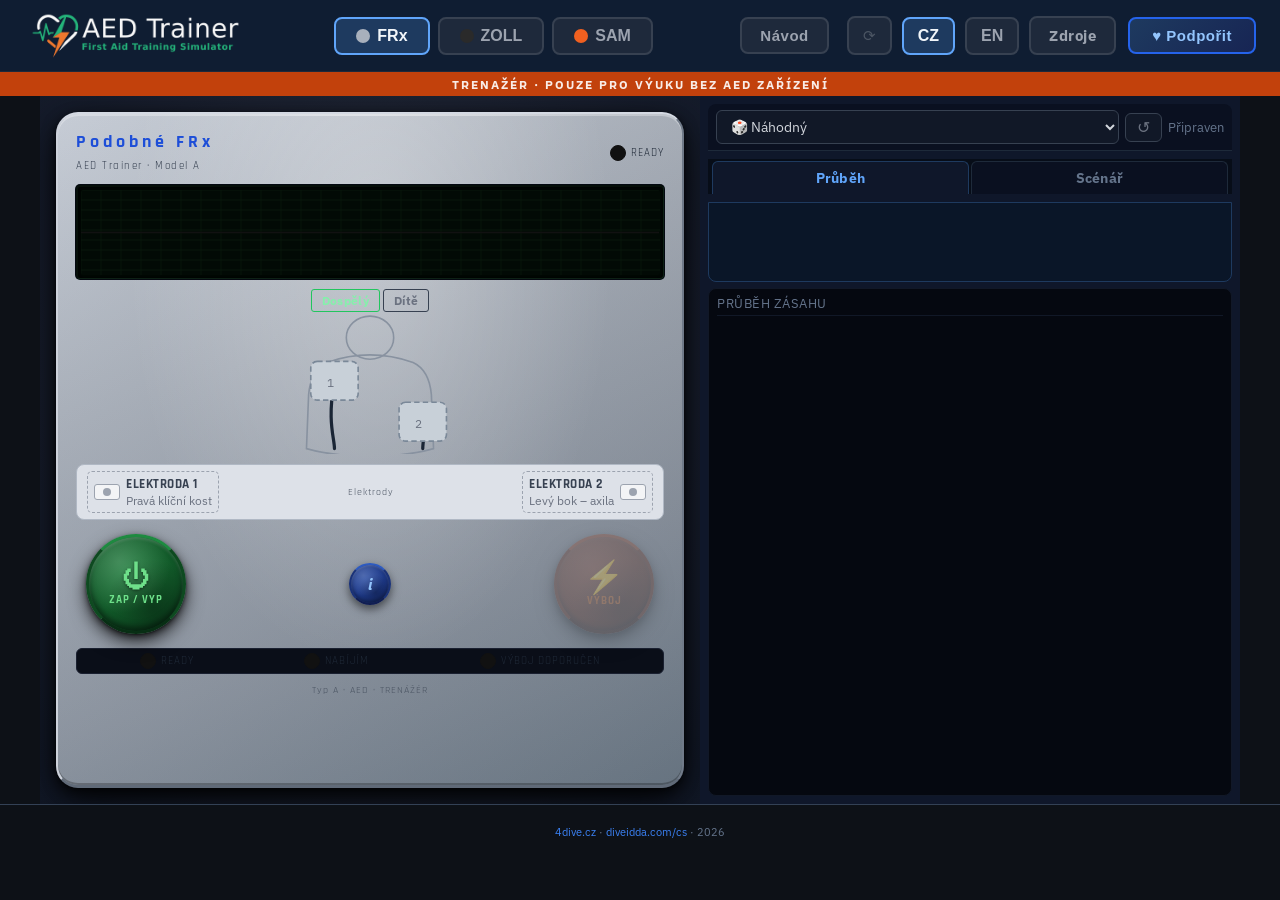
==== commit f30816ad: "mobile audio support, code quality fixes" ====
--- a/index.html
+++ b/index.html
@@ -31,6 +31,7 @@
         <span class="skin-dot" style="background:#f06020"></span>SAM
       </button>
     </div>
+    <button id="btn-manual" onclick="openManualModal()" data-i18n="manual_btn">N&aacute;vod</button>
     <div class="site-controls">
       <span id="voice-quality" onclick="SpeechEngine.cycleMode()" role="button" tabindex="0"></span>
       <button class="lang-btn active" onclick="setLang('cs')" id="lang-cs">CZ</button>
@@ -281,6 +282,15 @@
       <a id="donate-link" href="https://revolut.me/tumavaclav" target="_blank" rel="noopener noreferrer" data-i18n="donate_link_text">Otevrit Revolut &rarr;</a>
       <p id="donate-handle">revolut.me/tumavaclav</p>
       <p id="donate-note" data-i18n="donate_note"></p>
+    </div>
+  </div>
+
+  <!-- 5. MANUAL MODAL -->
+  <div id="manual-modal" hidden role="dialog" aria-modal="true" aria-labelledby="manual-title">
+    <div id="manual-content">
+      <button id="manual-close" onclick="closeManualModal()">&#10005;</button>
+      <h2 id="manual-title" data-i18n="manual_title">Jak pou&#382;&#237;vat trena&#382;&#233;r</h2>
+      <div id="manual-body"></div>
     </div>
   </div>
 
@@ -342,6 +352,9 @@
       val_no_rosc: 'Bez ROSC',
       site_title: 'AED Trainer \u00B7 Simulator',
       resources_btn: 'Zdroje',
+      manual_btn: 'N\u00e1vod',
+      manual_title: 'Jak pou\u017e\u00edvat trena\u017e\u00e9r',
+      manual_body: '1. Vyberte typ AED (FRx / ZOLL / SAM) v horn\u00ed li\u0161t\u011b\n2. Klikn\u011bte na zelen\u00e9 tla\u010d\u00edtko ZAP/VYP pro zapnut\u00ed p\u0159\u00edstroje\n3. Klikn\u011bte postupn\u011b na elektrody (Elektroda 1, pak Elektroda 2) \u2014 simuluje p\u0159ilo\u017een\u00ed na pacienta\n4. P\u0159\u00edstroj automaticky analyzuje rytmus a ozn\u00e1m\u00ed, zda je v\u00fdboj doporu\u010den\n5. Pokud je v\u00fdboj doporu\u010den, stiskn\u011bte oran\u017eov\u00e9 tla\u010d\u00edtko V\u00ddBOJ\n6. Stla\u010den\u00ed hrudn\u00edku (KPR) simulujte kliknut\u00edm na tla\u010d\u00edtko nebo kl\u00e1vesou Mezern\u00edk\n7. Sledujte hlasov\u00e9 pokyny p\u0159\u00edstroje',
       donate_btn: 'Podpo\u0159it',
       donate_title: 'Podpo\u0159te projekt',
       donate_desc: 'Tento trena\u017e\u00e9r vznikl jako open-source n\u00e1stroj pro v\u00fdcvik prvn\u00ed pomoci. Pokud v\u00e1m pomohl nebo ho pou\u017e\u00edv\u00e1te ve v\u00fduce, zva\u017ete symbolick\u00fd p\u0159\u00edsp\u011bvek na jeho dal\u0161\u00ed rozvoj.',
@@ -445,6 +458,9 @@
       val_no_rosc: 'No ROSC',
       site_title: 'AED Trainer \u00B7 Simulator',
       resources_btn: 'Resources',
+      manual_btn: 'Manual',
+      manual_title: 'How to use the trainer',
+      manual_body: '1. Select the AED type (FRx / ZOLL / SAM) in the top bar\n2. Click the green ON/OFF button to power on the device\n3. Click the electrode pads one by one (Pad 1, then Pad 2) \u2014 this simulates placing them on the patient\n4. The device automatically analyzes the rhythm and announces whether a shock is advised\n5. If a shock is advised, press the orange SHOCK button\n6. Simulate chest compressions (CPR) by clicking the button or pressing the Spacebar\n7. Follow the voice prompts from the device',
       donate_btn: 'Support',
       donate_title: 'Support the project',
       donate_desc: 'This trainer was created as an open-source tool for first aid training. If it helped you or you use it in teaching, consider a small contribution towards its further development.',
@@ -552,11 +568,39 @@
 // ═══════════════════════════════════════════════════════════
 //  C. AudioEngine
 // ═══════════════════════════════════════════════════════════
+// ── Audio init helper ──────────────────────────────────────
+// Idempotent — safe to call from every user-action.
+// First call creates AudioContext + starts MP3 detection.
+// Subsequent calls just resume suspended context (Safari tab switch).
+let _audioInitDone = false;
+let _audioInitPromise = null;
+
+function ensureAudio() {
+  if (_audioInitDone) {
+    if (AudioEngine.ctx && AudioEngine.ctx.state === 'suspended') AudioEngine.ctx.resume();
+    return;
+  }
+  if (!_audioInitPromise) {
+    AudioEngine.init();
+    MetronomeEngine.ctx = AudioEngine.ctx;
+    _audioInitPromise = SpeechEngine.unlockAndDetect().then(() => { _audioInitDone = true; });
+  }
+}
+
+function formatTime(s) {
+  return String(Math.floor(s / 60)).padStart(2, '0') + ':' + String(s % 60).padStart(2, '0');
+}
+
+// ═══════════════════════════════════════════════════════════
+//  C. AudioEngine
+// ═══════════════════════════════════════════════════════════
 const AudioEngine = {
   ctx: null,
   init() {
     if (this.ctx) return;
     this.ctx = new (window.AudioContext || window.webkitAudioContext)();
+    // Safari creates ctx in 'suspended' state — resume immediately after user gesture
+    if (this.ctx.state === 'suspended') this.ctx.resume();
   },
   beep(freq, duration, type, volume) {
     if (!this.ctx) return;
@@ -585,11 +629,11 @@
 };
 
 // ═══════════════════════════════════════════════════════════
-//  D. AudioPlayer (MP3 cache)
+//  D. AudioPlayer (MP3 cache) — uses simple new Audio()
 // ═══════════════════════════════════════════════════════════
 const AudioPlayer = {
-  cache: {},
-  current: null,
+  cache: {},     // lang:key → Audio element (preloaded)
+  current: null, // currently playing Audio element
   async preload(lang) {
     const keys = Object.keys(LANG[lang]?.voice ?? {});
     for (let i = 0; i < keys.length; i += 3) {
@@ -627,8 +671,8 @@
 // ═══════════════════════════════════════════════════════════
 const SpeechEngine = {
   mode: 'detecting',    // 'mp3' | 'tts' | 'tts-nonnative' | 'silent'
-  mp3Available: false,  // are MP3 files detected?
-  ttsAvailable: false,  // is Web Speech API working?
+  mp3Available: false,
+  ttsAvailable: false,
   synth: window.speechSynthesis,
   voice: null,
   voicesLoaded: false,
@@ -646,11 +690,10 @@
     this._showModeIndicator('detecting');
   },
 
-  // Called after first user click (browser audio policy)
+  // Called after first user gesture (browser audio policy)
   async unlockAndDetect() {
     this.userGestured = true;
-
-    // 1. Unlock TTS with a silent utterance (Chrome requires gesture)
+    // 1. Unlock TTS
     try {
       const u = new SpeechSynthesisUtterance('');
       u.volume = 0;
@@ -659,19 +702,15 @@
       this.synth.speak(u);
       this.synth.cancel();
     } catch {}
-
-    // 2. Retry loading voices (Chrome sometimes needs this after gesture)
+    // 2. Load voices (Chrome needs gesture)
     if (!this.voicesLoaded) {
       this._loadVoices();
-      // Give Chrome a moment to populate voices
       await new Promise(r => setTimeout(r, 200));
       this._loadVoices();
     }
-
-    // 3. Detect MP3 availability
+    // 3. Detect MP3
     await this._detectMp3();
-
-    // 4. Set best available mode
+    // 4. Set mode
     if (this.mp3Available) {
       this.mode = 'mp3';
     } else if (this.ttsAvailable) {
@@ -730,8 +769,9 @@
     warn.hidden = hasNative || this.mode === 'mp3';
   },
 
-  // Cycle through available voice modes when user clicks the indicator
   cycleMode() {
+    ensureAudio();
+    if (this.mode === 'detecting') return;
     const modes = [];
     if (this.mp3Available) modes.push('mp3');
     if (this.ttsAvailable) {
@@ -741,13 +781,10 @@
       modes.push(hasNative ? 'tts' : 'tts-nonnative');
     }
     modes.push('silent');
-
     const idx = modes.indexOf(this.mode);
     this.mode = modes[(idx + 1) % modes.length];
     this._showModeIndicator(this.mode);
     this._updateWarning();
-
-    // Quick audio test when switching to a mode
     if (this.mode === 'tts' || this.mode === 'tts-nonnative') {
       this.synth.cancel();
       const u = new SpeechSynthesisUtterance(
@@ -761,26 +798,29 @@
     }
   },
 
+  // say() — if detection is still running, wait for it; otherwise play immediately
   say(key, overridePriority) {
     const entry = t('voice', key);
     if (!entry || !entry.text) return;
     const priority = overridePriority ?? entry.priority ?? 'normal';
-
-    // Try MP3 first
+    if (this.mode === 'detecting' && _audioInitPromise) {
+      _audioInitPromise.then(() => this._play(key, entry, priority));
+      return;
+    }
+    this._play(key, entry, priority);
+  },
+
+  _play(key, entry, priority) {
+    // MP3 first
     if (this.mode === 'mp3') {
-      const played = AudioPlayer.play(currentLang, key, priority);
-      if (played) return;
-      // MP3 for this key missing — fall through to TTS
-    }
-
+      if (AudioPlayer.play(currentLang, key, priority)) return;
+    }
     // TTS fallback
     if (this.mode === 'silent') return;
     if (this.mode !== 'tts' && this.mode !== 'tts-nonnative' && this.mode !== 'mp3') return;
     if (!this.voice) return;
-
     if (priority === 'high') this.synth.cancel();
     else if (priority === 'low' && this.synth.speaking) return;
-
     const u = new SpeechSynthesisUtterance(entry.text);
     u.voice = this.voice;
     u.lang = t('ui', 'voice_lang');
@@ -848,13 +888,20 @@
       const resp = await fetch('audio/durations.json');
       if (resp.ok) { this.durations = await resp.json(); return; }
     } catch {}
+    // XHR fallback for file:// protocol (async, not blocking)
     try {
-      const xhr = new XMLHttpRequest();
-      xhr.open('GET', 'audio/durations.json', false);
-      xhr.send();
-      if (xhr.status === 200 || xhr.status === 0) {
-        this.durations = JSON.parse(xhr.responseText);
-      }
+      await new Promise((resolve, reject) => {
+        const xhr = new XMLHttpRequest();
+        xhr.open('GET', 'audio/durations.json', true);
+        xhr.onload = () => {
+          if (xhr.status === 200 || xhr.status === 0) {
+            this.durations = JSON.parse(xhr.responseText);
+          }
+          resolve();
+        };
+        xhr.onerror = resolve;
+        xhr.send();
+      });
     } catch {}
   },
 
@@ -1099,8 +1146,12 @@
   nextBeat: 0,
   timerId: null,
   beatCount: 0,
+  _animTimers: [],
+  _running: false,
 
   start(audioCtx) {
+    if (this._running) this.stop(); // A4: prevent orphaned schedule loop
+    this._running = true;
     this.ctx = audioCtx;
     this.nextBeat = audioCtx.currentTime + 0.05;
     this.beatCount = 0;
@@ -1108,6 +1159,7 @@
   },
 
   _schedule() {
+    if (!this._running) return;
     while (this.nextBeat < this.ctx.currentTime + 0.2) {
       this._tick(this.nextBeat);
       this.nextBeat += 60 / this.bpm;
@@ -1117,6 +1169,7 @@
   },
 
   _tick(time) {
+    if (!this._running) return;
     const osc = this.ctx.createOscillator();
     const gain = this.ctx.createGain();
     osc.connect(gain); gain.connect(this.ctx.destination);
@@ -1124,37 +1177,44 @@
     gain.gain.setValueAtTime(0.20, time);
     gain.gain.exponentialRampToValueAtTime(0.001, time + 0.08);
     osc.start(time); osc.stop(time + 0.09);
-    // Animate metro circle
-    const bc = this.beatCount;
-    setTimeout(() => {
+    const delay = Math.max(0, (time - this.ctx.currentTime) * 1000);
+    const t1 = setTimeout(() => {
+      if (!this._running) return;
       const circle = document.getElementById('metro-circle');
       if (circle) {
         circle.style.animation = 'none';
         circle.offsetHeight;
         circle.style.animation = 'metro-pulse ' + (60 / this.bpm) + 's ease-out 1';
       }
-      // Animate bars
       const bars = document.querySelectorAll('.mbar');
       const heights = [6, 10, 18, 10, 6];
       bars.forEach((b, i) => {
         b.style.height = (heights[i] * 1.8) + 'px';
         b.style.background = '#3b82f6';
       });
-      setTimeout(() => {
+      const t2 = setTimeout(() => {
+        if (!this._running) return;
         bars.forEach((b, i) => { b.style.height = heights[i] + 'px'; b.style.background = '#1e3a5f'; });
       }, 100);
-    }, Math.max(0, (time - this.ctx.currentTime) * 1000));
+      this._animTimers.push(t2);
+    }, delay);
+    this._animTimers.push(t1);
   },
 
   setBpm(bpm) {
     this.bpm = bpm;
-    document.getElementById('metro-bpm-display').textContent = bpm + ' BPM';
-    document.getElementById('metro-bpm-value').textContent = bpm;
+    const display = document.getElementById('metro-bpm-display');
+    const value = document.getElementById('metro-bpm-value');
+    if (display) display.textContent = bpm + ' BPM';
+    if (value) value.textContent = bpm;
   },
 
   stop() {
+    this._running = false;
     clearTimeout(this.timerId);
     this.timerId = null;
+    this._animTimers.forEach(t => clearTimeout(t));
+    this._animTimers = [];
   },
 };
 
@@ -1343,7 +1403,6 @@
   pad1: false,
   pad2: false,
   powered: false,
-  shockReady: false,
   shockCount: 0,
   cprPresses: 0,
   cprCycles: 0,
@@ -1364,7 +1423,6 @@
 };
 
 function transitionTo(newPhase) {
-  const prev = state.phase;
   state.phase = newPhase;
 
   // Clean up i-button blink
@@ -1410,7 +1468,6 @@
       state.powered = false;
       state.pad1 = false;
       state.pad2 = false;
-      state.shockReady = false;
       state.shockCount = 0;
       state.cprPresses = 0;
       state.cprCycles = 0;
@@ -1422,6 +1479,9 @@
       state.joulesToDeliver = 150;
       clearInterval(state.cprTimerInterval);
       clearInterval(state.scenarioTimerInterval);
+      clearInterval(state._beepInterval);
+      clearInterval(state._chargeInterval);
+      clearTimeout(state._pad1PromptTimer);
       MetronomeEngine.stop();
       SpeechEngine.synth.cancel();
 
@@ -1463,9 +1523,7 @@
       state.scenarioTimerInterval = setInterval(() => {
         if (!state.sessionStart) return;
         const s = Math.floor((Date.now() - state.sessionStart) / 1000);
-        const mm = String(Math.floor(s / 60)).padStart(2, '0');
-        const ss = String(s % 60).padStart(2, '0');
-        document.getElementById('scenario-status').textContent = t('ui', 'scenario_running') + ' \u00B7 ' + mm + ':' + ss;
+        document.getElementById('scenario-status').textContent = t('ui', 'scenario_running') + ' \u00B7 ' + formatTime(s);
       }, 500);
 
       setTimeout(() => {
@@ -1514,14 +1572,6 @@
       break;
     }
 
-    case 'PAD_PROMPT_2': {
-      // This state is kept for compatibility but works same as PAD_PROMPT
-      // connectPad() handles both states identically
-      ledReady.classList.add('green');
-      ledReadyS.classList.add('green');
-      break;
-    }
-
     case 'ANALYZING': {
       ledReady.classList.add('yellow-blink');
       ledReadyS.classList.add('yellow-blink');
@@ -1536,8 +1586,9 @@
 
       // Analysis beeps
       let beepCount = 0;
-      const beepInterval = setInterval(() => {
-        if (beepCount >= 4 || state.phase !== 'ANALYZING') { clearInterval(beepInterval); return; }
+      clearInterval(state._beepInterval);
+      state._beepInterval = setInterval(() => {
+        if (beepCount >= 4 || state.phase !== 'ANALYZING') { clearInterval(state._beepInterval); return; }
         AudioEngine.beep(1000, 0.2, 'square', 0.25);
         beepCount++;
       }, 400);
@@ -1627,18 +1678,19 @@
       document.getElementById('charging-bar-wrap').hidden = false;
       const fill = document.getElementById('charging-bar-fill');
       fill.style.width = '0%';
-      AudioEngine.sweep(200, 2000, chargeDur, 'sawtooth', 0.22);
 
       // Charging bar: fill duration matches shock_advised voice length
       let progress = 0;
       const chargeDur = VoiceTiming.seconds(shockKey) || 7; // seconds
+      AudioEngine.sweep(200, 2000, chargeDur, 'sawtooth', 0.22);
       const chargeStep = 100 / (chargeDur * 10); // 100% / (dur * 10 steps/s)
-      const chargeInterval = setInterval(() => {
-        if (state.phase !== 'SHOCK_CHARGING') { clearInterval(chargeInterval); return; }
+      clearInterval(state._chargeInterval);
+      state._chargeInterval = setInterval(() => {
+        if (state.phase !== 'SHOCK_CHARGING') { clearInterval(state._chargeInterval); return; }
         progress += chargeStep;
         fill.style.width = Math.min(progress, 100) + '%';
         if (progress >= 100) {
-          clearInterval(chargeInterval);
+          clearInterval(state._chargeInterval);
           transitionTo('SHOCK_READY');
         }
       }, 100);
@@ -1667,7 +1719,6 @@
 
     case 'SHOCK_DELIVERED': {
       state.shockCount++;
-      state.shockReady = false;
 
       // Flash
       const flash = document.getElementById('shock-flash');
@@ -1820,6 +1871,7 @@
 //  J. UI Controller
 // ═══════════════════════════════════════════════════════════
 function pressPower() {
+  ensureAudio();
   if (state.phase === 'IDLE') {
     transitionTo('BOOTING');
   } else {
@@ -1834,12 +1886,14 @@
 }
 
 function pressShock() {
+  ensureAudio();
   if (state.phase !== 'SHOCK_READY') return;
   transitionTo('SHOCK_DELIVERED');
 }
 
 // Pad mode: adult vs child electrode placement
 function setPadMode(mode) {
+  ensureAudio();
   const isChild = (mode === 'child');
   document.getElementById('pad-svg-adult').classList.toggle('active', !isChild);
   document.getElementById('pad-svg-child').classList.toggle('active', isChild);
@@ -1859,38 +1913,31 @@
 }
 
 function connectPad(n) {
-  // Accept pads in IDLE (before power on), PAD_PROMPT, or PAD_PROMPT_2
-  const allowed = ['IDLE', 'PAD_PROMPT', 'PAD_PROMPT_2'];
+  ensureAudio();
+  // Accept pads in IDLE (before power on) or PAD_PROMPT
+  const allowed = ['IDLE', 'PAD_PROMPT'];
   if (!allowed.includes(state.phase)) return;
 
   const ids = _padId(n);
   const alreadyPlaced = (n === 1) ? state.pad1 : state.pad2;
   if (alreadyPlaced) return;
 
+  // B1: Clear pad prompt timer regardless of which pad is placed
+  clearTimeout(state._pad1PromptTimer);
+
   const isPrePlacement = (state.phase === 'IDLE');
 
-  // Place this pad visually
-  if (n === 1) {
-    state.pad1 = true;
-    clearTimeout(state._pad1PromptTimer);
-    document.getElementById(ids.zone).classList.add('placed');
-    document.getElementById('conn-left').classList.add('placed');
-    document.getElementById(ids.cable).setAttribute('stroke', '#22c55e');
-    if (!isPrePlacement) {
-      SpeechEngine.say('pad1_ok', 'high');
-      addLog('pad1_placed', 'info');
-      document.getElementById('main-instruction').textContent = t('voice', 'pad1_ok')?.text || '';
-    }
-  } else {
-    state.pad2 = true;
-    document.getElementById(ids.zone).classList.add('placed');
-    document.getElementById('conn-right').classList.add('placed');
-    document.getElementById(ids.cable).setAttribute('stroke', '#22c55e');
-    if (!isPrePlacement) {
-      SpeechEngine.say('pad2_ok', 'high');
-      addLog('pad2_placed', 'info');
-      document.getElementById('main-instruction').textContent = t('voice', 'pad2_ok')?.text || '';
-    }
+  // Place this pad visually (C2: unified pad logic)
+  const padKey = n === 1 ? 'pad1' : 'pad2';
+  const connId = n === 1 ? 'conn-left' : 'conn-right';
+  state[padKey] = true;
+  document.getElementById(ids.zone).classList.add('placed');
+  document.getElementById(connId).classList.add('placed');
+  document.getElementById(ids.cable).setAttribute('stroke', '#22c55e');
+  if (!isPrePlacement) {
+    SpeechEngine.say(padKey + '_ok', 'high');
+    addLog(padKey + '_placed', 'info');
+    document.getElementById('main-instruction').textContent = t('voice', padKey + '_ok')?.text || '';
   }
 
   // If device is off (IDLE), just visual placement — no transitions
@@ -1902,7 +1949,7 @@
   // Both pads placed? → go to ANALYZING after voice finishes
   if (state.pad1 && state.pad2) {
     setTimeout(() => {
-      if (state.phase === 'PAD_PROMPT' || state.phase === 'PAD_PROMPT_2') {
+      if (state.phase === 'PAD_PROMPT') {
         transitionTo('ANALYZING');
       }
     }, okDelay);
@@ -1911,7 +1958,7 @@
     const missingPad = state.pad1 ? 2 : 1;
     const promptKey = missingPad === 1 ? 'pad1_prompt' : 'pad2_prompt';
     setTimeout(() => {
-      if ((state.phase === 'PAD_PROMPT' || state.phase === 'PAD_PROMPT_2')
+      if ((state.phase === 'PAD_PROMPT')
           && !(state.pad1 && state.pad2)) {
         SpeechEngine.say(promptKey);
         document.getElementById('main-instruction').textContent = t('voice', promptKey)?.text || '';
@@ -1921,6 +1968,7 @@
 }
 
 function doCompress() {
+  ensureAudio();
   if (state.phase !== 'CPR_ACTIVE') return;
   state.cprPresses++;
   state.compressionTimes.push(performance.now());
@@ -1933,6 +1981,7 @@
 }
 
 function doBreaths() {
+  ensureAudio();
   if (state.phase !== 'CPR_BREATHS') return;
   clearTimeout(state.breathsTimeout);
   state.cprCycles++;
@@ -1959,9 +2008,7 @@
 function updateCprTimer() {
   if (!state.cprStart) return;
   const s = Math.floor((Date.now() - state.cprStart) / 1000);
-  const mm = String(Math.floor(s / 60)).padStart(2, '0');
-  const ss = String(s % 60).padStart(2, '0');
-  document.getElementById('cpr-elapsed').textContent = mm + ':' + ss;
+  document.getElementById('cpr-elapsed').textContent = formatTime(s);
 }
 
 function selectScenario(id) {
@@ -1985,7 +2032,7 @@
     state.scenario = generateScenario();
   } else {
     const sc = ScenarioLoader.get(id);
-    state.scenario = sc ? { ...sc } : { ...SCENARIOS_FALLBACK[id] };
+    state.scenario = sc ? { ...sc } : { ...(SCENARIOS_FALLBACK[id] || SCENARIOS_FALLBACK['S1']) };
   }
   // Auto-switch pad mode based on scenario
   setPadMode(state.scenario.pediatric ? 'child' : 'adult');
@@ -2023,9 +2070,7 @@
 function showResults() {
   renderUI();
   const totalSec = state.sessionStart ? Math.floor((Date.now() - state.sessionStart) / 1000) : 0;
-  const mm = String(Math.floor(totalSec / 60)).padStart(2, '0');
-  const ss = String(totalSec % 60).padStart(2, '0');
-  document.getElementById('val-time').textContent = mm + ':' + ss;
+  document.getElementById('val-time').textContent = formatTime(totalSec);
   document.getElementById('val-shocks').textContent = state.shockCount;
   document.getElementById('val-cpr').textContent = state.totalCycles;
   document.getElementById('val-rate').textContent = calcAvgRate(state.compressionTimes) + ' /min';
@@ -2065,6 +2110,32 @@
 }
 
 // ═══════════════════════════════════════════════════════════
+//  Manual modal
+// ═══════════════════════════════════════════════════════════
+function openManualModal() {
+  renderUI();
+  const body = document.getElementById('manual-body');
+  const text = t('ui', 'manual_body');
+  body.innerHTML = '';
+  const ol = document.createElement('ol');
+  text.split('\n').forEach(line => {
+    const li = document.createElement('li');
+    li.textContent = line.replace(/^\d+\.\s*/, '');
+    ol.appendChild(li);
+  });
+  body.appendChild(ol);
+  document.getElementById('manual-modal').hidden = false;
+  document.getElementById('manual-close').focus();
+}
+function closeManualModal() {
+  document.getElementById('manual-modal').hidden = true;
+  document.getElementById('btn-manual').focus();
+}
+document.getElementById('manual-modal').addEventListener('click', e => {
+  if (e.target.id === 'manual-modal') closeManualModal();
+});
+
+// ═══════════════════════════════════════════════════════════
 //  Donate modal
 // ═══════════════════════════════════════════════════════════
 function openDonateModal() {
@@ -2104,14 +2175,8 @@
   // 5. Init TTS
   SpeechEngine.init();
 
-  // 6. AudioContext + voice detection after user gesture
-  document.addEventListener('click', () => {
-    if (!AudioEngine.ctx) {
-      AudioEngine.init();
-      MetronomeEngine.ctx = AudioEngine.ctx;
-      SpeechEngine.unlockAndDetect();
-    }
-  }, { once: true });
+  // 6. AudioContext + MP3 detection after first user gesture
+  document.addEventListener('click', () => ensureAudio(), { once: true });
 
   // 7. Keyboard shortcuts
   document.addEventListener('keydown', handleKeydown);
@@ -2120,6 +2185,7 @@
 function handleKeydown(e) {
   // Escape closes modals
   if (e.key === 'Escape') {
+    if (!document.getElementById('manual-modal').hidden) { closeManualModal(); return; }
     if (!document.getElementById('donate-modal').hidden) { closeDonateModal(); return; }
     if (!document.getElementById('result-modal').hidden) { resetSession(); return; }
   }
--- a/css/base.css
+++ b/css/base.css
@@ -89,6 +89,12 @@
 }
 .lang-btn:hover { color: #f1f5f9; border-color: #6b7280; background: #2d3748; }
 .lang-btn.active { color: #f1f5f9; border-color: #60a5fa; background: #1e3a5f; }
+#btn-manual {
+  background: #1e293b; border: 2px solid #374151; border-radius: 8px;
+  color: #9ca3af; font-size: 15px; font-weight: 700; padding: 8px 18px; cursor: pointer;
+  letter-spacing: 0.5px; transition: all 0.15s;
+}
+#btn-manual:hover { color: #93c5fd; border-color: #93c5fd; background: #172554; }
 #btn-resources {
   background: #1e293b; border: 2px solid #374151; border-radius: 8px;
   color: #9ca3af; font-size: 15px; font-weight: 700; padding: 8px 18px; cursor: pointer;
@@ -757,16 +763,16 @@
 /* ══════════════════════════════════════════
    MODALS
    ══════════════════════════════════════════ */
-#result-modal, #donate-modal {
+#result-modal, #donate-modal, #manual-modal {
   position: fixed; inset: 0;
   background: rgba(0,0,0,0.80);
   display: flex; align-items: center; justify-content: center;
   z-index: 1000;
   padding: 16px;
 }
-#result-modal[hidden], #donate-modal[hidden] { display: none; }
-
-#result-content, #donate-content {
+#result-modal[hidden], #donate-modal[hidden], #manual-modal[hidden] { display: none; }
+
+#result-content, #donate-content, #manual-content {
   background: #0f172a;
   border: 1px solid #1e3a5f;
   border-radius: 16px;
@@ -778,7 +784,7 @@
   color: #f1f5f9;
   font-family: var(--font-ui);
 }
-#result-content h2, #donate-title {
+#result-content h2, #donate-title, #manual-title {
   font-size: 20px; font-weight: 700; color: #f1f5f9; margin-bottom: 10px;
 }
 #result-content table {
@@ -815,6 +821,17 @@
 #donate-link:active { transform: scale(0.97); }
 #donate-handle { color: #e2e8f0; font-size: 14px; font-family: monospace; margin-top: 8px; letter-spacing: 0.5px; }
 #donate-note { color: #cbd5e1; font-size: 13px; margin-top: 14px; line-height: 1.5; }
+
+#manual-close {
+  position: absolute; top: 10px; right: 12px;
+  background: none; border: none;
+  color: #4b5563; font-size: 18px; cursor: pointer;
+  line-height: 1; padding: 4px; transition: color 0.15s;
+}
+#manual-close:hover { color: #f1f5f9; }
+#manual-body { text-align: left; color: #cbd5e1; font-size: 13px; line-height: 1.7; }
+#manual-body ol { margin: 0; padding-left: 20px; }
+#manual-body li { margin-bottom: 6px; }
 
 /* ══════════════════════════════════════════
    FLASH (shock effect)
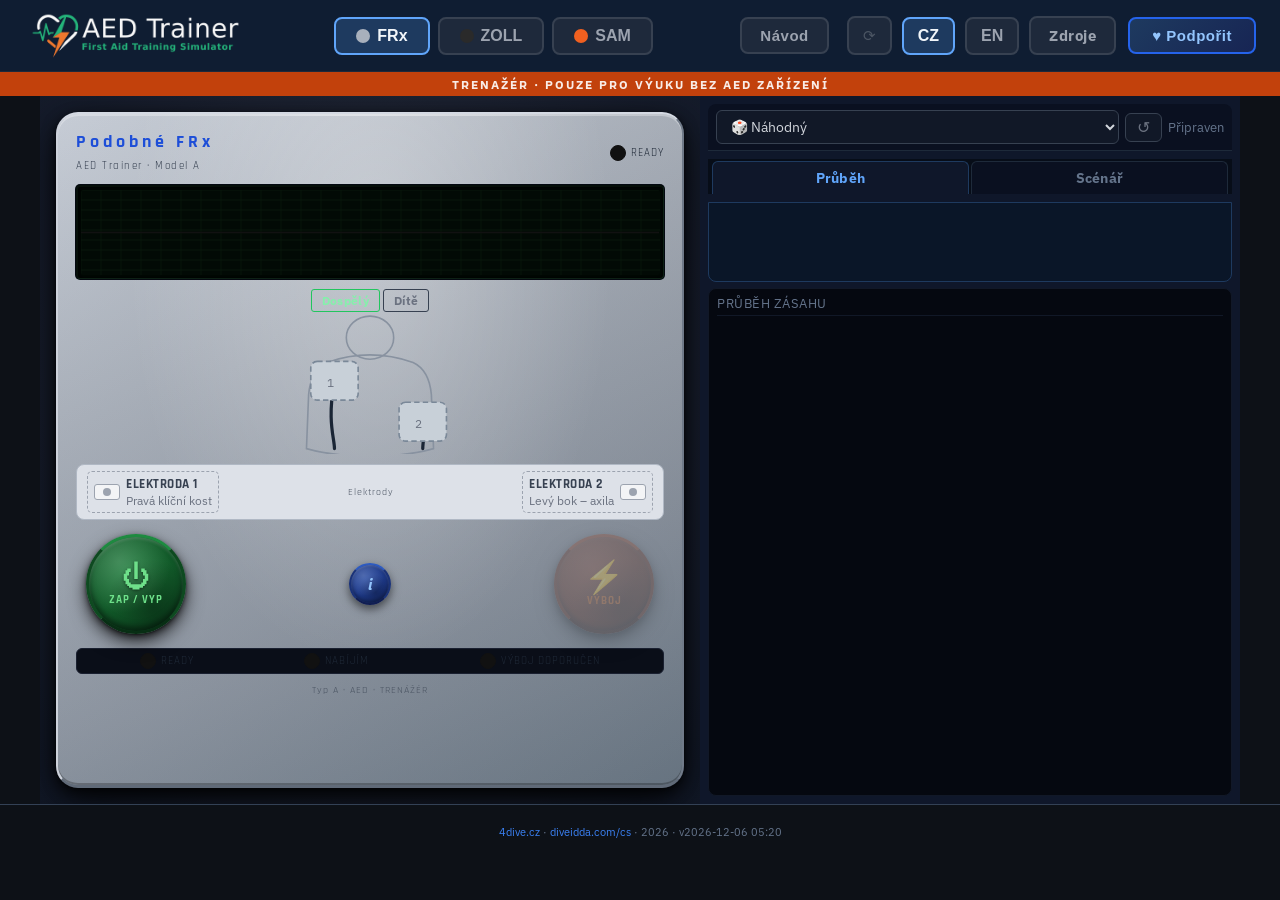
==== commit f0f99d21: "Version on last update" ====
--- a/index.html
+++ b/index.html
@@ -296,7 +296,7 @@
 
   <footer id="site-footer">
     <a href="https://4dive.cz" target="_blank">4dive.cz</a> &middot;
-    <a href="https://diveidda.com/cs" target="_blank">diveidda.com/cs</a> &middot; 2026
+    <a href="https://diveidda.com/cs" target="_blank">diveidda.com/cs</a> &middot; 2026 <span id="app-version"></span>
   </footer>
 
   <!-- 5. JAVASCRIPT -->
@@ -2180,6 +2180,15 @@
 
   // 7. Keyboard shortcuts
   document.addEventListener('keydown', handleKeydown);
+
+  // 8. App version from Last-Modified header
+  fetch('index.html', { method: 'HEAD' }).then(r => {
+    const lm = r.headers.get('Last-Modified');
+    if (lm) {
+      const el = document.getElementById('app-version');
+      if (el) el.textContent = '\u00B7 v' + new Date(lm).toISOString().slice(0, 16).replace('T', ' ');
+    }
+  }).catch(() => {});
 });
 
 function handleKeydown(e) {
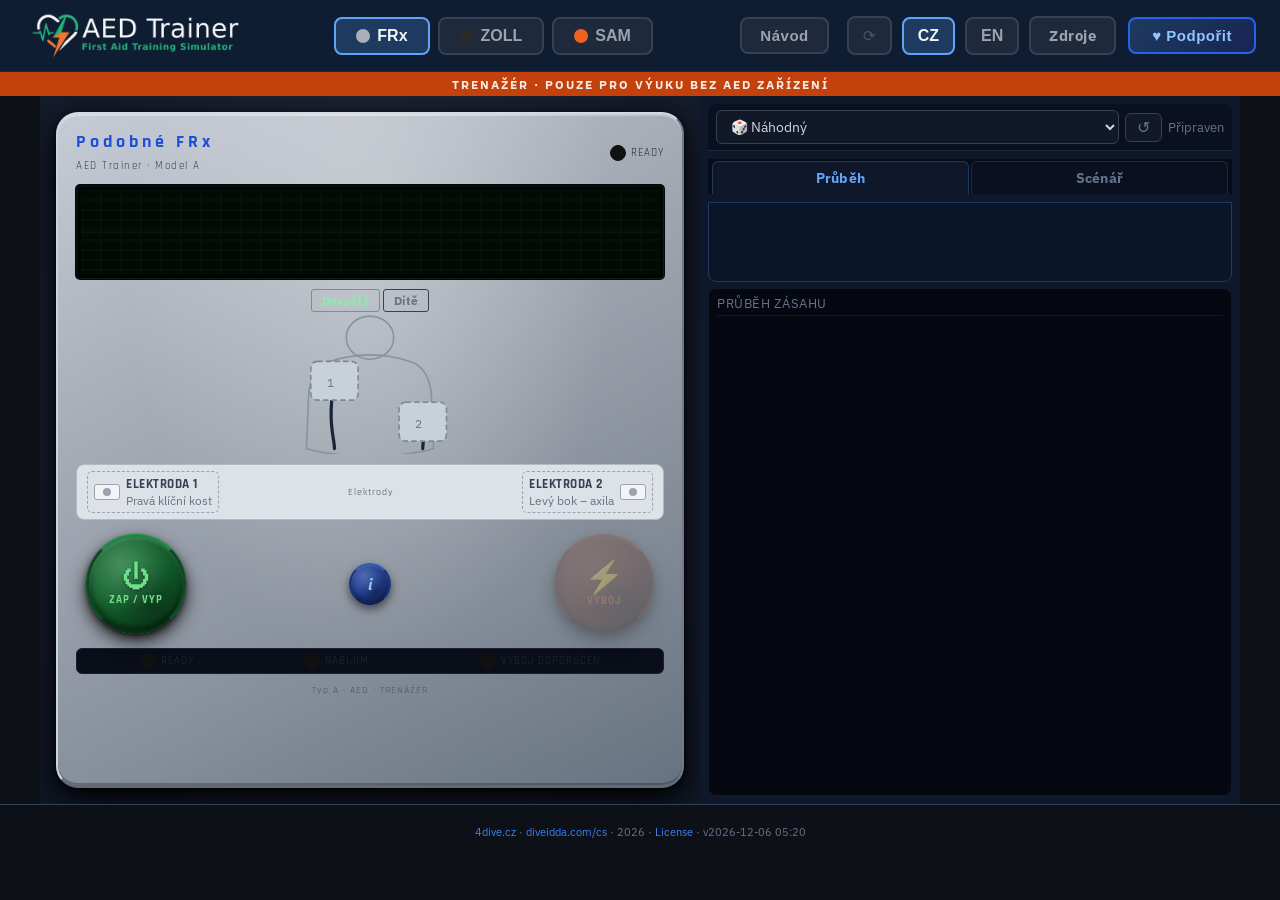
==== commit f0462bb0: "Footer license" ====
--- a/index.html
+++ b/index.html
@@ -296,7 +296,7 @@
 
   <footer id="site-footer">
     <a href="https://4dive.cz" target="_blank">4dive.cz</a> &middot;
-    <a href="https://diveidda.com/cs" target="_blank">diveidda.com/cs</a> &middot; 2026 <span id="app-version"></span>
+    <a href="https://diveidda.com/cs" target="_blank">diveidda.com/cs</a> &middot; 2026 &middot; <a href="LICENSE" target="_blank">License</a> <span id="app-version"></span>
   </footer>
 
   <!-- 5. JAVASCRIPT -->
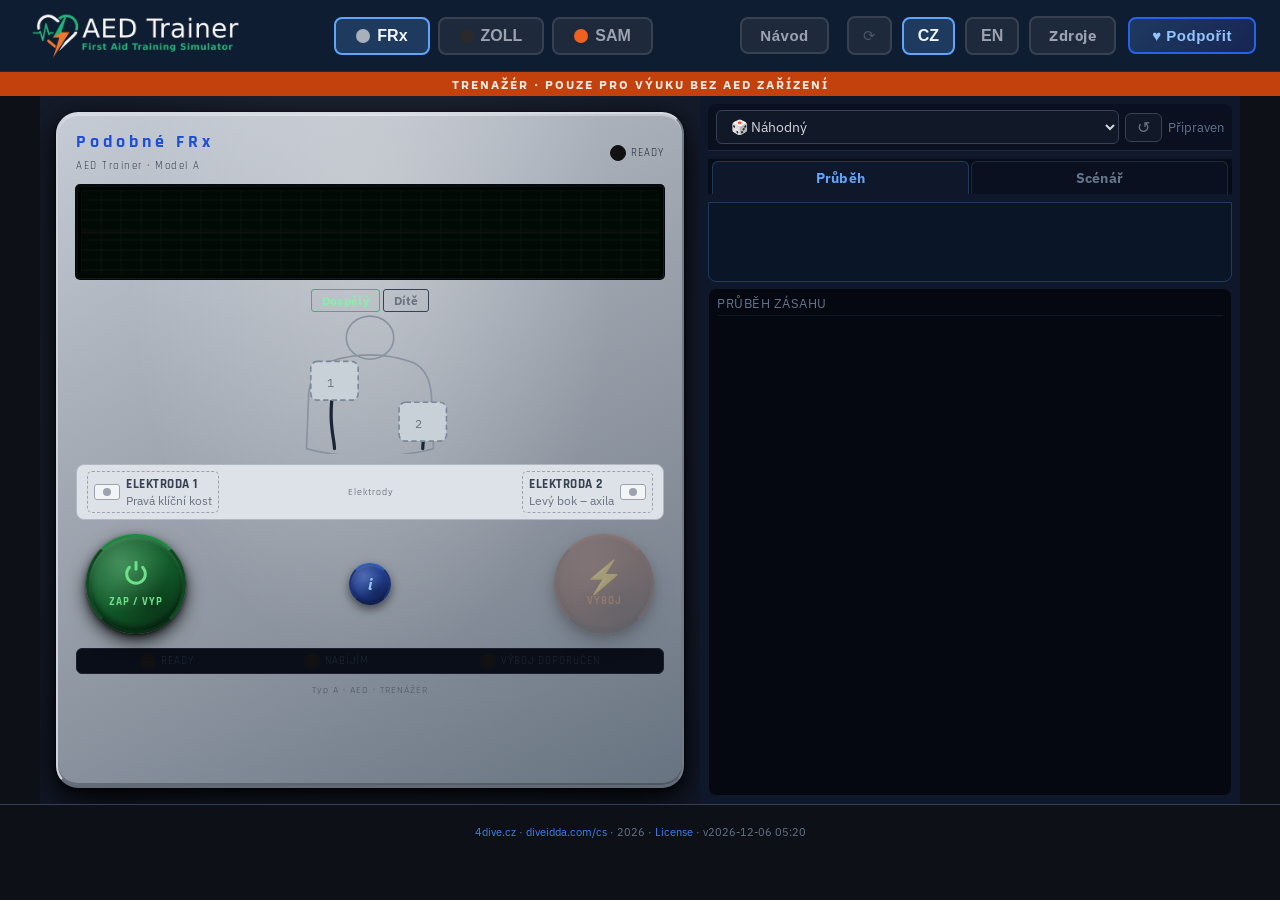
==== commit 1b3a90dd: "fix start symbol" ====
--- a/index.html
+++ b/index.html
@@ -137,7 +137,7 @@
         <div id="main-buttons">
           <div id="btn-on" role="button" tabindex="0"
                onclick="pressPower()" ontouchend="pressPower(); event.preventDefault()">
-            <span class="btn-symbol">&#9211;</span>
+            <span class="btn-symbol"><svg viewBox="0 0 24 24" width="1em" height="1em" fill="none" stroke="currentColor" stroke-width="2.5" stroke-linecap="round"><path d="M12 2v6"/><path d="M17.66 6.34A8 8 0 1 1 6.34 6.34"/></svg></span>
             <span class="btn-label" data-i18n="btn_on">ZAP/VYP</span>
           </div>
           <div id="btn-info" role="button" tabindex="0"
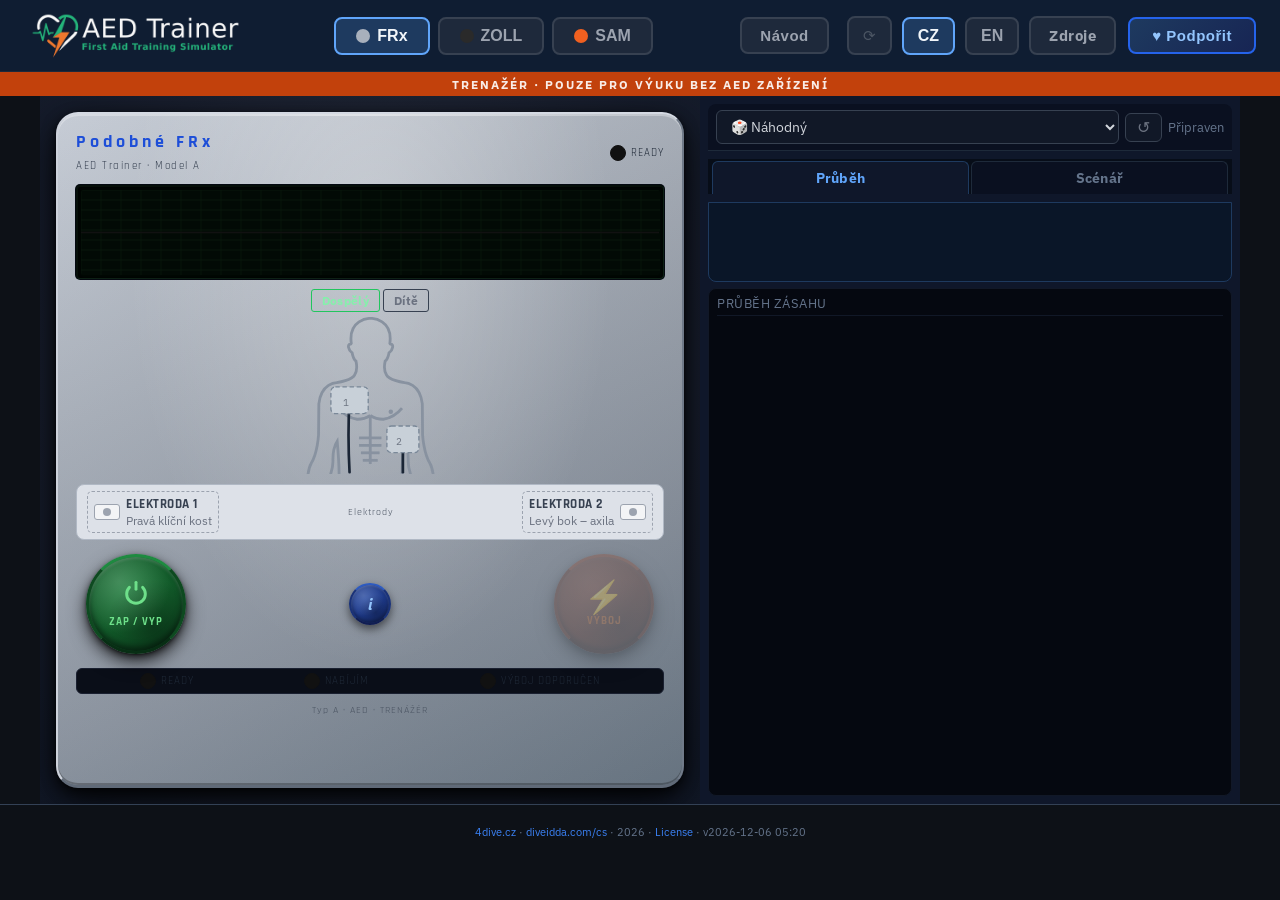
==== commit 3b3a0c56: "Pediatric CPR (15:2), tester review fixes, improved body SVG - Pediatric CPR: 5 initial breaths, 15:" ====
--- a/index.html
+++ b/index.html
@@ -75,42 +75,66 @@
             <button class="pad-mode-btn" onclick="setPadMode('child')" data-i18n="pad_mode_child" data-mode="child">D\u00edt\u011b</button>
           </div>
           <!-- SVG Adult: antero-lateral placement -->
-          <svg viewBox="0 0 390 130" id="pad-svg-adult" class="pad-svg active">
-            <ellipse class="torso-head" cx="195" cy="22" rx="22" ry="20"/>
-            <path class="torso-body" d="M155,45 Q140,52 138,75 L136,125 Q160,132 195,132 Q230,132 254,125 L252,75 Q250,52 235,45 Q215,38 195,38 Q175,38 155,45 Z"/>
-            <path class="pad-cable" id="cable1" d="M162,125 C162,115 155,100 162,62" fill="none" stroke="#1a2535" stroke-width="3" stroke-linecap="round"/>
-            <path class="pad-cable" id="cable2" d="M244,125 C244,115 248,105 244,100" fill="none" stroke="#1a2535" stroke-width="3" stroke-linecap="round"/>
-            <rect class="pad-zone" id="pad1-zone" x="140" y="44" width="44" height="36" rx="6"
+          <svg viewBox="0 0 390 180" id="pad-svg-adult" class="pad-svg active">
+            <!-- Human silhouette from person.svg, scaled to fit -->
+            <g transform="translate(-21, 5) scale(2.1)">
+              <!-- Right pectoral — underline from chest edge to sternum -->
+              <path fill="none" stroke="#8892a0" stroke-width="1.5" d="M86,48 Q90,53 96,54 Q100,54 103,52"/>
+              <!-- Left pectoral — underline from chest edge to sternum -->
+              <path fill="none" stroke="#8892a0" stroke-width="1.5" d="M120,48 Q116,53 110,54 Q106,54 103,52"/>
+              <!-- Nipples -->
+              <circle cx="92" cy="50" r="1.2" fill="#8892a0"/>
+              <circle cx="114" cy="50" r="1.2" fill="#8892a0"/>
+              <!-- Abs lines — horizontal -->
+              <line x1="97" y1="64" x2="109" y2="64" stroke="#8892a0" stroke-width="1.5"/>
+              <line x1="97" y1="68" x2="109" y2="68" stroke="#8892a0" stroke-width="1.5"/>
+              <line x1="98" y1="72" x2="108" y2="72" stroke="#8892a0" stroke-width="1.5"/>
+              <line x1="99" y1="76" x2="107" y2="76" stroke="#8892a0" stroke-width="1.5"/>
+              <!-- Linea alba (vertical center) -->
+              <line x1="103" y1="52" x2="103" y2="78" stroke="#8892a0" stroke-width="1.5"/>
+              <!-- Body silhouette -->
+              <path class="person-silhouette" d="m 124.651,111.847 c 1.169,-9.53 -4.141,-22.308 -4.141,-22.308 -1.163,-5.2 0.542,-23.727 0.542,-23.727 2.381,3.705 2.29,10.245 2.29,10.245 -0.378,6.859 5.541,17.342 5.541,17.342 2.844,4.332 3.921,8.442 3.921,8.747 0,1.248 -0.273,4.269 -0.273,4.269 l 0.109,2.631 c 0.049,0.67 0.426,2.977 0.365,4.092 -0.444,6.862 0.646,5.571 0.646,5.571 0.92,0 1.931,-5.522 1.931,-5.522 0,1.424 -0.348,5.687 0.42,7.295 0.919,1.918 1.595,-0.329 1.607,-0.78 0.243,-8.737 0.768,-6.448 0.768,-6.448 0.511,7.088 1.139,8.689 2.265,8.135 0.853,-0.407 0.073,-8.506 0.073,-8.506 1.461,4.811 2.569,5.577 2.569,5.577 2.411,1.693 0.92,-2.983 0.585,-3.909 -1.784,-4.92 -1.839,-6.625 -1.839,-6.625 2.229,4.421 3.909,4.257 3.909,4.257 2.174,-0.694 -1.9,-6.954 -4.287,-9.953 -1.218,-1.528 -2.789,-3.574 -3.245,-4.789 -0.743,-2.058 -1.304,-8.674 -1.304,-8.674 -0.225,-7.807 -2.155,-11.198 -2.155,-11.198 -3.3,-5.282 -3.921,-15.135 -3.921,-15.135 l -0.146,-16.635 c -1.157,-11.347 -9.518,-11.429 -9.518,-11.429 -8.451,-1.258 -9.627,-3.988 -9.627,-3.988 -1.79,-2.576 -0.767,-7.514 -0.767,-7.514 1.485,-1.208 2.058,-4.415 2.058,-4.415 2.466,-1.891 2.345,-4.658 1.206,-4.628 -0.914,0.024 -0.707,-0.733 -0.707,-0.733 C 115.068,0.636 104.01,0 104.01,0 h -1.688 c 0,0 -11.063,0.636 -9.523,13.089 0,0 0.207,0.758 -0.715,0.733 -1.136,-0.03 -1.242,2.737 1.215,4.628 0,0 0.572,3.206 2.058,4.415 0,0 1.023,4.938 -0.767,7.514 0,0 -1.172,2.73 -9.627,3.988 0,0 -8.375,0.082 -9.514,11.429 l -0.158,16.635 c 0,0 -0.609,9.853 -3.922,15.135 0,0 -1.921,3.392 -2.143,11.198 0,0 -0.563,6.616 -1.303,8.674 -0.451,1.209 -2.021,3.255 -3.249,4.789 -2.408,2.993 -6.455,9.24 -4.29,9.953 0,0 1.689,0.164 3.909,-4.257 0,0 -0.046,1.693 -1.827,6.625 -0.35,0.914 -1.839,5.59 0.573,3.909 0,0 1.117,-0.767 2.569,-5.577 0,0 -0.779,8.099 0.088,8.506 1.133,0.555 1.751,-1.047 2.262,-8.135 0,0 0.524,-2.289 0.767,6.448 0.012,0.451 0.673,2.698 1.596,0.78 0.779,-1.608 0.429,-5.864 0.429,-7.295 0,0 0.999,5.522 1.933,5.522 0,0 1.099,1.291 0.648,-5.571 -0.073,-1.121 0.32,-3.422 0.369,-4.092 l 0.106,-2.631 c 0,0 -0.274,-3.014 -0.274,-4.269 0,-0.311 1.078,-4.415 3.921,-8.747 0,0 5.913,-10.488 5.532,-17.342 0,0 -0.082,-6.54 2.299,-10.245 0,0 1.69,18.526 0.545,23.727 0,0 -5.319,12.778 -4.146,22.308 13.161,0.044 18.078,0.566 42.968,0.003 z"/>
+            </g>
+            <!-- Cables from connector to pads -->
+            <path class="pad-cable" id="cable1" d="M172,178 C171,160 170,130 172,95" fill="none" stroke="#1a2535" stroke-width="3" stroke-linecap="round"/>
+            <path class="pad-cable" id="cable2" d="M232,178 C232,170 232,162 232,156" fill="none" stroke="#1a2535" stroke-width="3" stroke-linecap="round"/>
+            <!-- Pad 1: right subclavicular (below right clavicle) -->
+            <rect class="pad-zone" id="pad1-zone" x="151" y="82" width="42" height="30" rx="5"
                   onclick="connectPad(1)" ontouchend="connectPad(1); event.preventDefault()"/>
-            <rect class="pad-zone" id="pad2-zone" x="222" y="82" width="44" height="36" rx="6"
+            <text class="pad-num" x="165" y="103" font-size="11">1</text>
+            <!-- Pad 2: left mid-axillary, below nipple -->
+            <rect class="pad-zone" id="pad2-zone" x="214" y="126" width="36" height="30" rx="5"
                   onclick="connectPad(2)" ontouchend="connectPad(2); event.preventDefault()"/>
-            <text class="pad-num" x="155" y="68" font-size="11">1</text>
-            <text class="pad-num" x="237" y="106" font-size="11">2</text>
+            <text class="pad-num" x="224" y="147" font-size="11">2</text>
           </svg>
           <!-- SVG Child: antero-posterior placement (smaller body) -->
-          <svg viewBox="0 0 390 130" id="pad-svg-child" class="pad-svg">
-            <!-- Child torso (smaller, front view) -->
-            <ellipse class="torso-head" cx="140" cy="20" rx="16" ry="15"/>
-            <path class="torso-body" d="M115,38 Q105,44 103,60 L101,105 Q118,112 140,112 Q162,112 179,105 L177,60 Q175,44 165,38 Q152,32 140,32 Q128,32 115,38 Z"/>
+          <svg viewBox="0 0 390 145" id="pad-svg-child" class="pad-svg">
+            <defs><marker id="arrow" viewBox="0 0 10 10" refX="9" refY="5" markerWidth="6" markerHeight="6" orient="auto"><path d="M0,0 L10,5 L0,10 Z" fill="#4b5563"/></marker></defs>
+            <!-- ── FRONT view (left) — person.svg scaled down ── -->
+            <g transform="translate(-49, 5) scale(1.35)">
+              <path class="person-silhouette" d="m 124.651,111.847 c 1.169,-9.53 -4.141,-22.308 -4.141,-22.308 -1.163,-5.2 0.542,-23.727 0.542,-23.727 2.381,3.705 2.29,10.245 2.29,10.245 -0.378,6.859 5.541,17.342 5.541,17.342 2.844,4.332 3.921,8.442 3.921,8.747 0,1.248 -0.273,4.269 -0.273,4.269 l 0.109,2.631 c 0.049,0.67 0.426,2.977 0.365,4.092 -0.444,6.862 0.646,5.571 0.646,5.571 0.92,0 1.931,-5.522 1.931,-5.522 0,1.424 -0.348,5.687 0.42,7.295 0.919,1.918 1.595,-0.329 1.607,-0.78 0.243,-8.737 0.768,-6.448 0.768,-6.448 0.511,7.088 1.139,8.689 2.265,8.135 0.853,-0.407 0.073,-8.506 0.073,-8.506 1.461,4.811 2.569,5.577 2.569,5.577 2.411,1.693 0.92,-2.983 0.585,-3.909 -1.784,-4.92 -1.839,-6.625 -1.839,-6.625 2.229,4.421 3.909,4.257 3.909,4.257 2.174,-0.694 -1.9,-6.954 -4.287,-9.953 -1.218,-1.528 -2.789,-3.574 -3.245,-4.789 -0.743,-2.058 -1.304,-8.674 -1.304,-8.674 -0.225,-7.807 -2.155,-11.198 -2.155,-11.198 -3.3,-5.282 -3.921,-15.135 -3.921,-15.135 l -0.146,-16.635 c -1.157,-11.347 -9.518,-11.429 -9.518,-11.429 -8.451,-1.258 -9.627,-3.988 -9.627,-3.988 -1.79,-2.576 -0.767,-7.514 -0.767,-7.514 1.485,-1.208 2.058,-4.415 2.058,-4.415 2.466,-1.891 2.345,-4.658 1.206,-4.628 -0.914,0.024 -0.707,-0.733 -0.707,-0.733 C 115.068,0.636 104.01,0 104.01,0 h -1.688 c 0,0 -11.063,0.636 -9.523,13.089 0,0 0.207,0.758 -0.715,0.733 -1.136,-0.03 -1.242,2.737 1.215,4.628 0,0 0.572,3.206 2.058,4.415 0,0 1.023,4.938 -0.767,7.514 0,0 -1.172,2.73 -9.627,3.988 0,0 -8.375,0.082 -9.514,11.429 l -0.158,16.635 c 0,0 -0.609,9.853 -3.922,15.135 0,0 -1.921,3.392 -2.143,11.198 0,0 -0.563,6.616 -1.303,8.674 -0.451,1.209 -2.021,3.255 -3.249,4.789 -2.408,2.993 -6.455,9.24 -4.29,9.953 0,0 1.689,0.164 3.909,-4.257 0,0 -0.046,1.693 -1.827,6.625 -0.35,0.914 -1.839,5.59 0.573,3.909 0,0 1.117,-0.767 2.569,-5.577 0,0 -0.779,8.099 0.088,8.506 1.133,0.555 1.751,-1.047 2.262,-8.135 0,0 0.524,-2.289 0.767,6.448 0.012,0.451 0.673,2.698 1.596,0.78 0.779,-1.608 0.429,-5.864 0.429,-7.295 0,0 0.999,5.522 1.933,5.522 0,0 1.099,1.291 0.648,-5.571 -0.073,-1.121 0.32,-3.422 0.369,-4.092 l 0.106,-2.631 c 0,0 -0.274,-3.014 -0.274,-4.269 0,-0.311 1.078,-4.415 3.921,-8.747 0,0 5.913,-10.488 5.532,-17.342 0,0 -0.082,-6.54 2.299,-10.245 0,0 1.69,18.526 0.545,23.727 0,0 -5.319,12.778 -4.146,22.308 13.161,0.044 18.078,0.566 42.968,0.003 z"/>
+            </g>
             <!-- Pad 1: front center chest (sternum) -->
-            <path class="pad-cable" id="cable1-child" d="M140,112 C140,105 138,95 140,70" fill="none" stroke="#1a2535" stroke-width="3" stroke-linecap="round"/>
-            <rect class="pad-zone" id="pad1-zone-child" x="118" y="52" width="44" height="32" rx="6"
+            <path class="pad-cable" id="cable1-child" d="M90,140 C90,120 89,85 90,62" fill="none" stroke="#1a2535" stroke-width="2.5" stroke-linecap="round"/>
+            <rect class="pad-zone" id="pad1-zone-child" x="71" y="52" width="38" height="24" rx="5"
                   onclick="connectPad(1)" ontouchend="connectPad(1); event.preventDefault()"/>
-            <text class="pad-num" x="133" y="73" font-size="10">1</text>
-            <text class="pad-label-hint" x="140" y="95" font-size="7" text-anchor="middle" fill="#6b7280">FRONT</text>
-            <!-- Back view silhouette (right side) -->
-            <ellipse class="torso-head" cx="290" cy="20" rx="16" ry="15"/>
-            <path class="torso-body-back" d="M265,38 Q255,44 253,60 L251,105 Q268,112 290,112 Q312,112 329,105 L327,60 Q325,44 315,38 Q302,32 290,32 Q278,32 265,38 Z"/>
+            <text class="pad-num" x="84" y="69" font-size="9">1</text>
+            <text class="pad-label-hint" x="90" y="132" font-size="7" text-anchor="middle" fill="#6b7280">FRONT</text>
+
+            <!-- Arrow -->
+            <path d="M175,80 L195,80" fill="none" stroke="#4b5563" stroke-width="1.5" stroke-dasharray="4 3" marker-end="url(#arrow)"/>
+            <text x="185" y="75" font-size="7" text-anchor="middle" fill="#4b5563" font-family="var(--font-device)">&#8635;</text>
+
+            <!-- ── BACK view (right) — same silhouette, dashed stroke ── -->
+            <g transform="translate(161, 5) scale(1.35)">
+              <path class="person-silhouette-back" d="m 124.651,111.847 c 1.169,-9.53 -4.141,-22.308 -4.141,-22.308 -1.163,-5.2 0.542,-23.727 0.542,-23.727 2.381,3.705 2.29,10.245 2.29,10.245 -0.378,6.859 5.541,17.342 5.541,17.342 2.844,4.332 3.921,8.442 3.921,8.747 0,1.248 -0.273,4.269 -0.273,4.269 l 0.109,2.631 c 0.049,0.67 0.426,2.977 0.365,4.092 -0.444,6.862 0.646,5.571 0.646,5.571 0.92,0 1.931,-5.522 1.931,-5.522 0,1.424 -0.348,5.687 0.42,7.295 0.919,1.918 1.595,-0.329 1.607,-0.78 0.243,-8.737 0.768,-6.448 0.768,-6.448 0.511,7.088 1.139,8.689 2.265,8.135 0.853,-0.407 0.073,-8.506 0.073,-8.506 1.461,4.811 2.569,5.577 2.569,5.577 2.411,1.693 0.92,-2.983 0.585,-3.909 -1.784,-4.92 -1.839,-6.625 -1.839,-6.625 2.229,4.421 3.909,4.257 3.909,4.257 2.174,-0.694 -1.9,-6.954 -4.287,-9.953 -1.218,-1.528 -2.789,-3.574 -3.245,-4.789 -0.743,-2.058 -1.304,-8.674 -1.304,-8.674 -0.225,-7.807 -2.155,-11.198 -2.155,-11.198 -3.3,-5.282 -3.921,-15.135 -3.921,-15.135 l -0.146,-16.635 c -1.157,-11.347 -9.518,-11.429 -9.518,-11.429 -8.451,-1.258 -9.627,-3.988 -9.627,-3.988 -1.79,-2.576 -0.767,-7.514 -0.767,-7.514 1.485,-1.208 2.058,-4.415 2.058,-4.415 2.466,-1.891 2.345,-4.658 1.206,-4.628 -0.914,0.024 -0.707,-0.733 -0.707,-0.733 C 115.068,0.636 104.01,0 104.01,0 h -1.688 c 0,0 -11.063,0.636 -9.523,13.089 0,0 0.207,0.758 -0.715,0.733 -1.136,-0.03 -1.242,2.737 1.215,4.628 0,0 0.572,3.206 2.058,4.415 0,0 1.023,4.938 -0.767,7.514 0,0 -1.172,2.73 -9.627,3.988 0,0 -8.375,0.082 -9.514,11.429 l -0.158,16.635 c 0,0 -0.609,9.853 -3.922,15.135 0,0 -1.921,3.392 -2.143,11.198 0,0 -0.563,6.616 -1.303,8.674 -0.451,1.209 -2.021,3.255 -3.249,4.789 -2.408,2.993 -6.455,9.24 -4.29,9.953 0,0 1.689,0.164 3.909,-4.257 0,0 -0.046,1.693 -1.827,6.625 -0.35,0.914 -1.839,5.59 0.573,3.909 0,0 1.117,-0.767 2.569,-5.577 0,0 -0.779,8.099 0.088,8.506 1.133,0.555 1.751,-1.047 2.262,-8.135 0,0 0.524,-2.289 0.767,6.448 0.012,0.451 0.673,2.698 1.596,0.78 0.779,-1.608 0.429,-5.864 0.429,-7.295 0,0 0.999,5.522 1.933,5.522 0,0 1.099,1.291 0.648,-5.571 -0.073,-1.121 0.32,-3.422 0.369,-4.092 l 0.106,-2.631 c 0,0 -0.274,-3.014 -0.274,-4.269 0,-0.311 1.078,-4.415 3.921,-8.747 0,0 5.913,-10.488 5.532,-17.342 0,0 -0.082,-6.54 2.299,-10.245 0,0 1.69,18.526 0.545,23.727 0,0 -5.319,12.778 -4.146,22.308 13.161,0.044 18.078,0.566 42.968,0.003 z"/>
+            </g>
             <!-- Pad 2: back between shoulder blades -->
-            <path class="pad-cable" id="cable2-child" d="M290,112 C290,105 288,90 290,65" fill="none" stroke="#1a2535" stroke-width="3" stroke-linecap="round"/>
-            <rect class="pad-zone" id="pad2-zone-child" x="268" y="48" width="44" height="32" rx="6"
+            <path class="pad-cable" id="cable2-child" d="M300,140 C300,120 299,85 300,62" fill="none" stroke="#1a2535" stroke-width="2.5" stroke-linecap="round"/>
+            <rect class="pad-zone" id="pad2-zone-child" x="281" y="52" width="38" height="24" rx="5"
                   onclick="connectPad(2)" ontouchend="connectPad(2); event.preventDefault()"/>
-            <text class="pad-num" x="283" y="69" font-size="10">2</text>
-            <text class="pad-label-hint" x="290" y="95" font-size="7" text-anchor="middle" fill="#6b7280">BACK</text>
-            <!-- Arrow indicating front→back -->
-            <path d="M185,55 L230,55" fill="none" stroke="#4b5563" stroke-width="1.5" stroke-dasharray="4 3" marker-end="url(#arrow)"/>
-            <defs><marker id="arrow" viewBox="0 0 10 10" refX="9" refY="5" markerWidth="6" markerHeight="6" orient="auto"><path d="M0,0 L10,5 L0,10 Z" fill="#4b5563"/></marker></defs>
-            <text x="207" y="50" font-size="7" text-anchor="middle" fill="#4b5563" font-family="var(--font-device)">&#8635;</text>
+            <text class="pad-num" x="294" y="69" font-size="9">2</text>
+            <text class="pad-label-hint" x="300" y="132" font-size="7" text-anchor="middle" fill="#6b7280">BACK</text>
           </svg>
         </div>
 
@@ -220,6 +244,9 @@
             <div id="cpr-progress-fill"></div>
           </div>
           <button id="btn-compress" onclick="doCompress()" ontouchend="doCompress(); event.preventDefault()" data-i18n="btn_compress">&#8595; STLACENI HRUDNIKU &#8595;</button>
+          <div id="breaths-countdown" hidden>
+            <div id="breaths-countdown-fill"></div>
+          </div>
           <button id="btn-breaths" onclick="doBreaths()" ontouchend="doBreaths(); event.preventDefault()" data-i18n="btn_breaths">&#10003; DVA VDECHY PROVEDENY</button>
         </div>
 
@@ -251,6 +278,7 @@
         <tr><td data-i18n="result_avg_rate"></td><td id="val-rate"></td></tr>
         <tr><td data-i18n="result_longest_pause"></td><td id="val-pause"></td></tr>
       </table>
+      <div id="result-eval"></div>
       <button onclick="resetSession()" data-i18n="btn_restart"></button>
       <button onclick="window.print()" data-i18n="btn_print"></button>
     </div>
@@ -317,6 +345,8 @@
       pad2_label: 'ELEKTRODA 2',
       pad1_hint: 'Prav\u00e1 kl\u00ed\u010dn\u00ed kost',
       pad2_hint: 'Lev\u00fd bok \u2013 axila',
+      pad1_hint_child: 'Hrudn\u00ed kost \u2013 vp\u0159edu',
+      pad2_hint_child: 'Mezi lopatkami \u2013 vzadu',
       pad_mode_adult: 'Dosp\u011bl\u00fd',
       pad_mode_child: 'D\u00edt\u011b',
       scenario_random: '\uD83C\uDFB2 N\u00e1hodn\u00fd',
@@ -331,12 +361,20 @@
       cpr_round_label: 'Kolo',
       btn_compress: '\u2193 STLA\u010cEN\u00cd HRUDN\u00cdKU \u2193',
       btn_breaths: '\u2713 DVA VDECHY PROVEDENY',
+      btn_initial_breath: '\u2713 VDECH PROVEDEN (%n/5)',
       result_title: 'V\u00ddSLEDKY TR\u00c9NINKU',
       result_time: 'Celkov\u00fd \u010das',
       result_shocks: 'V\u00fdboje pod\u00e1ny',
       result_cpr: 'KPR cykly',
       result_avg_rate: 'Pr\u016fm\u011brn\u00e1 frekvence',
       result_longest_pause: 'Nejdel\u0161\u00ed p\u0159eru\u0161en\u00ed KPR',
+      result_eval_title: 'Hodnocen\u00ed',
+      eval_rate_ok: 'Frekvence kompres\u00ed v norm\u011b (100\u2013120/min)',
+      eval_rate_warn: 'Frekvence kompres\u00ed mimo doporu\u010den\u00fd rozsah',
+      eval_pause_ok: 'P\u0159eru\u0161en\u00ed KPR v norm\u011b',
+      eval_pause_warn: 'P\u0159\u00edli\u0161 dlouh\u00e1 pauza mezi kompresemi',
+      eval_time_ok: 'Postup prob\u011bhl v p\u0159im\u011b\u0159en\u00e9m \u010dase',
+      eval_time_warn: 'Postup trval p\u0159\u00edli\u0161 dlouho',
       btn_restart: 'Za\u010d\u00edt znovu',
       btn_print: 'Vytisknout',
       log_title: 'Pr\u016fb\u011bh z\u00e1sahu',
@@ -354,7 +392,7 @@
       resources_btn: 'Zdroje',
       manual_btn: 'N\u00e1vod',
       manual_title: 'Jak pou\u017e\u00edvat trena\u017e\u00e9r',
-      manual_body: '1. Vyberte typ AED (FRx / ZOLL / SAM) v horn\u00ed li\u0161t\u011b\n2. Klikn\u011bte na zelen\u00e9 tla\u010d\u00edtko ZAP/VYP pro zapnut\u00ed p\u0159\u00edstroje\n3. Klikn\u011bte postupn\u011b na elektrody (Elektroda 1, pak Elektroda 2) \u2014 simuluje p\u0159ilo\u017een\u00ed na pacienta\n4. P\u0159\u00edstroj automaticky analyzuje rytmus a ozn\u00e1m\u00ed, zda je v\u00fdboj doporu\u010den\n5. Pokud je v\u00fdboj doporu\u010den, stiskn\u011bte oran\u017eov\u00e9 tla\u010d\u00edtko V\u00ddBOJ\n6. Stla\u010den\u00ed hrudn\u00edku (KPR) simulujte kliknut\u00edm na tla\u010d\u00edtko nebo kl\u00e1vesou Mezern\u00edk\n7. Sledujte hlasov\u00e9 pokyny p\u0159\u00edstroje',
+      manual_body: '1. Vyberte typ AED (FRx / ZOLL / SAM) v horn\u00ed li\u0161t\u011b\n2. Zvolte re\u017eim Dosp\u011bl\u00fd nebo D\u00edt\u011b \u2014 p\u0159ep\u00edna\u010d je na p\u0159\u00edstroji u elektrod. Po zapnut\u00ed ji\u017e nelze m\u011bnit\n3. Klikn\u011bte na zelen\u00e9 tla\u010d\u00edtko ZAP/VYP pro zapnut\u00ed p\u0159\u00edstroje\n4. Klikn\u011bte postupn\u011b na elektrody (Elektroda 1, pak Elektroda 2) \u2014 simuluje p\u0159ilo\u017een\u00ed na pacienta\n5. P\u0159\u00edstroj automaticky analyzuje rytmus a ozn\u00e1m\u00ed, zda je v\u00fdboj doporu\u010den\n6. Pokud je v\u00fdboj doporu\u010den, stiskn\u011bte oran\u017eov\u00e9 tla\u010d\u00edtko V\u00ddBOJ\n7. KPR: Dosp\u011bl\u00fd \u2014 30 stla\u010den\u00ed + 2 vdechy (4 cykly). D\u00edt\u011b \u2014 5 \u00favodn\u00edch vdech\u016f, pak 15 stla\u010den\u00ed + 2 vdechy (8 cykl\u016f)\n8. Stla\u010den\u00ed simulujte kliknut\u00edm na tla\u010d\u00edtko nebo kl\u00e1vesou Mezern\u00edk, vdechy kl\u00e1vesou Enter\n9. Sledujte hlasov\u00e9 pokyny p\u0159\u00edstroje a metronom pro spr\u00e1vnou frekvenci',
       donate_btn: 'Podpo\u0159it',
       donate_title: 'Podpo\u0159te projekt',
       donate_desc: 'Tento trena\u017e\u00e9r vznikl jako open-source n\u00e1stroj pro v\u00fdcvik prvn\u00ed pomoci. Pokud v\u00e1m pomohl nebo ho pou\u017e\u00edv\u00e1te ve v\u00fduce, zva\u017ete symbolick\u00fd p\u0159\u00edsp\u011bvek na jeho dal\u0161\u00ed rozvoj.',
@@ -370,26 +408,31 @@
       pad1_ok:         { text: 'Elektroda jedna p\u0159ilo\u017eena.', priority: 'normal' },
       pad2_prompt:     { text: 'P\u0159ilo\u017ete elektrodu \u010d\u00edslo dv\u011b na lev\u00fd bok pacienta, pod podpa\u017e\u00ed.', priority: 'normal' },
       pad2_ok:         { text: 'Elektroda dv\u011b p\u0159ilo\u017eena.', priority: 'normal' },
-      analyzing:       { text: 'Nest\u00fdkejte se pacienta. Analyzuji srde\u010dn\u00ed rytmus.', priority: 'high' },
+      analyzing:       { text: 'Nedot\u00fdkejte se pacienta. Analyzuji srde\u010dn\u00ed rytmus.', priority: 'high' },
       analyze_wait:    { text: 'Nedot\u00fdkejte se pacienta.', priority: 'low' },
       shock_advised:   { text: 'V\u00fdboj doporu\u010den. Nab\u00edj\u00edm. V\u0161ichni pry\u010d od pacienta!', priority: 'high' },
       shock_ready:     { text: 'P\u0159\u00edstroj nabit. Stiskn\u011bte oran\u017eov\u00e9 tla\u010d\u00edtko v\u00fdboje.', priority: 'normal' },
       shock_clear:     { text: 'V\u0161ichni pry\u010d!', priority: 'high' },
       shock_delivered: { text: 'V\u00fdboj pod\u00e1n. Okam\u017eit\u011b zahajte KPR.', priority: 'high' },
       no_shock:        { text: 'V\u00fdboj nedoporu\u010den. Okam\u017eit\u011b zahajte KPR \u2013 t\u0159icet stla\u010den\u00ed, dva vdechy.', priority: 'high' },
+      no_shock_child:  { text: 'V\u00fdboj nedoporu\u010den. Prove\u010fte p\u011bt \u00favodn\u00edch vdech\u016f, pot\u00e9 patn\u00e1ct stla\u010den\u00ed a dva vdechy.', priority: 'high' },
       cpr_start:       { text: 'Zahajte KPR. Stla\u010dujte hrudn\u00edk do hloubky p\u011bt a\u017e \u0161est centimetr\u016f.', priority: 'normal' },
+      cpr_start_child: { text: 'Prove\u010fte p\u011bt \u00favodn\u00edch z\u00e1chrann\u00fdch vdech\u016f. Pot\u00e9 stla\u010dujte hrudn\u00edk do hloubky asi p\u011bt centimetr\u016f, t\u0159etinu hloubky hrudn\u00edku.', priority: 'normal' },
+      initial_breaths: { text: 'Prove\u010fte p\u011bt \u00favodn\u00edch z\u00e1chrann\u00fdch vdech\u016f.', priority: 'high' },
       cpr_depth:       { text: 'Stla\u010dujte pevn\u011bji \u2013 minim\u00e1ln\u011b p\u011bt centimetr\u016f.', priority: 'normal' },
+      cpr_depth_child: { text: 'Stla\u010dujte pevn\u011bji \u2013 t\u0159etina hloubky hrudn\u00edku.', priority: 'normal' },
       cpr_rate:        { text: 'Udr\u017eujte frekvenci sto a\u017e sto dvacet stla\u010den\u00ed za minutu.', priority: 'normal' },
       cpr_15:          { text: 'Patn\u00e1ct stla\u010den\u00ed \u2013 pokra\u010dujte!', priority: 'low' },
+      cpr_15_done:     { text: 'Patn\u00e1ct stla\u010den\u00ed. Prove\u010fte dva z\u00e1chrann\u00e9 vdechy.', priority: 'high' },
       cpr_30:          { text: 'T\u0159icet stla\u010den\u00ed. Prove\u010fte dva z\u00e1chrann\u00e9 vdechy.', priority: 'high' },
       breaths_done:    { text: 'Pokra\u010dujte v KPR.', priority: 'normal' },
-      reanalyze:       { text: 'Analyzuji srde\u010dn\u00ed rytmus. Nest\u00fdkejte se pacienta.', priority: 'high' },
+      reanalyze:       { text: 'Analyzuji srde\u010dn\u00ed rytmus. Nedot\u00fdkejte se pacienta.', priority: 'high' },
       rosc:            { text: 'Spont\u00e1nn\u00ed ob\u011bh obnoven. Zkontrolujte d\u00fdch\u00e1n\u00ed. Ulo\u017ete do stabilizovan\u00e9 polohy.', priority: 'high' },
       continue_cpr:    { text: 'Pokra\u010dujte v KPR. Z\u00e1chrann\u00e1 slu\u017eba byla p\u0159ivol\u00e1na.', priority: 'normal' },
       shock2:          { text: 'Druh\u00fd v\u00fdboj doporu\u010den. V\u0161ichni pry\u010d od pacienta!', priority: 'high' },
       shock3:          { text: 'T\u0159et\u00ed v\u00fdboj doporu\u010den. V\u0161ichni pry\u010d od pacienta!', priority: 'high' },
       low_battery:     { text: 'Baterie je slab\u00e1.', priority: 'low' },
-      pediatric_on:    { text: 'D\u011btsk\u00fd kl\u00ed\u010d vlo\u017een. Energie sn\u00ed\u017eena na pades\u00e1t joul\u016f.', priority: 'high' },
+      pediatric_on:    { text: 'D\u011btsk\u00fd kl\u00ed\u010d vlo\u017een. Energie sn\u00ed\u017eena na pades\u00e1t d\u017eaul\u016f.', priority: 'high' },
       off:             { text: 'P\u0159\u00edstroj vypnut.', priority: 'high' },
       end_session:     { text: 'Tr\u00e9nink ukon\u010den. Prohl\u00e9dn\u011bte si v\u00fdsledky.', priority: 'high' },
     },
@@ -404,7 +447,8 @@
       charging: 'Nab\u00edj\u00edm\u2026',
       shock_label: 'V\u00fdboj #%n pod\u00e1n (%j J)',
       cpr_start: 'KPR zah\u00e1jena',
-      cpr_cycle: 'KPR kolo %n/4',
+      initial_breaths: '\u00davodn\u00edch 5 vdech\u016f provedeno',
+      cpr_cycle: 'KPR kolo %n',
       reanalyze: 'Re-anal\u00fdza',
       rosc: 'ROSC \u2013 ob\u011bh obnoven',
       powered_off: 'P\u0159\u00edstroj vypnut',
@@ -423,6 +467,8 @@
       pad2_label: 'PAD 2',
       pad1_hint: 'Right upper chest',
       pad2_hint: 'Left side \u2013 apex',
+      pad1_hint_child: 'Sternum \u2013 front',
+      pad2_hint_child: 'Between shoulder blades \u2013 back',
       pad_mode_adult: 'Adult',
       pad_mode_child: 'Child',
       scenario_random: '\uD83C\uDFB2 Random',
@@ -437,12 +483,20 @@
       cpr_round_label: 'Round',
       btn_compress: '\u2193 CHEST COMPRESSION \u2193',
       btn_breaths: '\u2713 TWO RESCUE BREATHS DONE',
+      btn_initial_breath: '\u2713 BREATH GIVEN (%n/5)',
       result_title: 'TRAINING RESULTS',
       result_time: 'Total time',
       result_shocks: 'Shocks delivered',
       result_cpr: 'CPR cycles',
       result_avg_rate: 'Average rate',
       result_longest_pause: 'Longest CPR pause',
+      result_eval_title: 'Evaluation',
+      eval_rate_ok: 'Compression rate within range (100\u2013120/min)',
+      eval_rate_warn: 'Compression rate outside recommended range',
+      eval_pause_ok: 'CPR pauses within limits',
+      eval_pause_warn: 'Too long pause between compressions',
+      eval_time_ok: 'Procedure completed in reasonable time',
+      eval_time_warn: 'Procedure took too long',
       btn_restart: 'Start again',
       btn_print: 'Print',
       log_title: 'Incident timeline',
@@ -460,7 +514,7 @@
       resources_btn: 'Resources',
       manual_btn: 'Manual',
       manual_title: 'How to use the trainer',
-      manual_body: '1. Select the AED type (FRx / ZOLL / SAM) in the top bar\n2. Click the green ON/OFF button to power on the device\n3. Click the electrode pads one by one (Pad 1, then Pad 2) \u2014 this simulates placing them on the patient\n4. The device automatically analyzes the rhythm and announces whether a shock is advised\n5. If a shock is advised, press the orange SHOCK button\n6. Simulate chest compressions (CPR) by clicking the button or pressing the Spacebar\n7. Follow the voice prompts from the device',
+      manual_body: '1. Select the AED type (FRx / ZOLL / SAM) in the top bar\n2. Choose Adult or Child mode \u2014 the switch is on the device near the electrodes. Cannot be changed after powering on\n3. Click the green ON/OFF button to power on the device\n4. Click the electrode pads one by one (Pad 1, then Pad 2) \u2014 this simulates placing them on the patient\n5. The device automatically analyzes the rhythm and announces whether a shock is advised\n6. If a shock is advised, press the orange SHOCK button\n7. CPR: Adult \u2014 30 compressions + 2 breaths (4 cycles). Child \u2014 5 initial breaths, then 15 compressions + 2 breaths (8 cycles)\n8. Simulate compressions by clicking the button or pressing Spacebar, breaths with Enter\n9. Follow the voice prompts from the device and the metronome for correct rate',
       donate_btn: 'Support',
       donate_title: 'Support the project',
       donate_desc: 'This trainer was created as an open-source tool for first aid training. If it helped you or you use it in teaching, consider a small contribution towards its further development.',
@@ -483,10 +537,15 @@
       shock_clear:     { text: 'Stand clear!', priority: 'high' },
       shock_delivered: { text: 'Shock delivered. Start CPR immediately.', priority: 'high' },
       no_shock:        { text: 'No shock advised. Start CPR immediately \u2013 thirty compressions, two breaths.', priority: 'high' },
+      no_shock_child:  { text: 'No shock advised. Give five initial breaths, then fifteen compressions and two breaths.', priority: 'high' },
       cpr_start:       { text: 'Begin CPR. Push down five to six centimetres on the chest.', priority: 'normal' },
+      cpr_start_child: { text: 'Give five initial rescue breaths. Then push down about five centimetres, one third of the chest depth.', priority: 'normal' },
+      initial_breaths: { text: 'Give five initial rescue breaths.', priority: 'high' },
       cpr_depth:       { text: 'Push harder \u2013 at least five centimetres.', priority: 'normal' },
+      cpr_depth_child: { text: 'Push harder \u2013 one third of chest depth.', priority: 'normal' },
       cpr_rate:        { text: 'Maintain a rate of one hundred to one hundred and twenty per minute.', priority: 'normal' },
       cpr_15:          { text: 'Fifteen compressions \u2013 keep going!', priority: 'low' },
+      cpr_15_done:     { text: 'Fifteen compressions. Give two rescue breaths.', priority: 'high' },
       cpr_30:          { text: 'Thirty compressions. Give two rescue breaths.', priority: 'high' },
       breaths_done:    { text: 'Continue CPR.', priority: 'normal' },
       reanalyze:       { text: 'Analyzing heart rhythm. Do not touch the patient.', priority: 'high' },
@@ -510,7 +569,8 @@
       charging: 'Charging\u2026',
       shock_label: 'Shock #%n delivered (%j J)',
       cpr_start: 'CPR started',
-      cpr_cycle: 'CPR round %n/4',
+      initial_breaths: 'Initial 5 breaths given',
+      cpr_cycle: 'CPR round %n',
       reanalyze: 'Re-analysis',
       rosc: 'ROSC \u2013 circulation restored',
       powered_off: 'Unit powered off',
@@ -794,14 +854,17 @@
       u.rate = 0.88; u.pitch = 0.82; u.volume = 1.0;
       this.synth.speak(u);
     } else if (this.mode === 'mp3') {
-      AudioPlayer.play(currentLang, 'pad1_ok', 'high');
+      AudioPlayer.play(currentLang, 'start', 'high');
     }
   },
 
   // say() — if detection is still running, wait for it; otherwise play immediately
+  lastVoiceKey: null,
+
   say(key, overridePriority) {
     const entry = t('voice', key);
     if (!entry || !entry.text) return;
+    this.lastVoiceKey = key;
     const priority = overridePriority ?? entry.priority ?? 'normal';
     if (this.mode === 'detecting' && _audioInitPromise) {
       _audioInitPromise.then(() => this._play(key, entry, priority));
@@ -914,9 +977,10 @@
     // Fallback defaults (worst-case CZ durations + buffer)
     const fallback = {
       start: 6500, pad1_prompt: 5000, pad1_ok: 3200, pad2_prompt: 5600,
-      pad2_ok: 3200, analyzing: 6300, no_shock: 7500, shock_advised: 7400,
-      shock_ready: 6000, shock_clear: 2500, shock_delivered: 5500,
-      cpr_start: 7100, cpr_30: 5700, breaths_done: 3100, reanalyze: 6300,
+      pad2_ok: 3200, analyzing: 6300, no_shock: 7500, no_shock_child: 7500,
+      shock_advised: 7400, shock_ready: 6000, shock_clear: 2500, shock_delivered: 5500,
+      cpr_start: 7100, cpr_start_child: 8500, initial_breaths: 4500,
+      cpr_15_done: 5700, cpr_30: 5700, breaths_done: 3100, reanalyze: 6300,
       rosc: 9200, end_session: 5700,
     };
     return (fallback[key] || 5000) + extraBuffer;
@@ -1146,16 +1210,20 @@
   nextBeat: 0,
   timerId: null,
   beatCount: 0,
-  _animTimers: [],
   _running: false,
+  _nextVisualBeat: 0,
+  _rafId: null,
+  _barResetTimer: null,
 
   start(audioCtx) {
     if (this._running) this.stop(); // A4: prevent orphaned schedule loop
     this._running = true;
     this.ctx = audioCtx;
     this.nextBeat = audioCtx.currentTime + 0.05;
+    this._nextVisualBeat = this.nextBeat;
     this.beatCount = 0;
     this._schedule();
+    this._visualLoop();
   },
 
   _schedule() {
@@ -1177,28 +1245,40 @@
     gain.gain.setValueAtTime(0.20, time);
     gain.gain.exponentialRampToValueAtTime(0.001, time + 0.08);
     osc.start(time); osc.stop(time + 0.09);
-    const delay = Math.max(0, (time - this.ctx.currentTime) * 1000);
-    const t1 = setTimeout(() => {
+  },
+
+  // rAF-based visual sync — checks audio clock each frame for tight sync
+  _visualLoop() {
+    if (!this._running) return;
+    const now = this.ctx.currentTime;
+    if (now >= this._nextVisualBeat) {
+      this._flashVisual();
+      // Advance to next beat (skip missed beats)
+      while (this._nextVisualBeat <= now) {
+        this._nextVisualBeat += 60 / this.bpm;
+      }
+    }
+    this._rafId = requestAnimationFrame(() => this._visualLoop());
+  },
+
+  _flashVisual() {
+    const circle = document.getElementById('metro-circle');
+    if (circle) {
+      circle.style.animation = 'none';
+      circle.offsetHeight;
+      circle.style.animation = 'metro-pulse ' + (60 / this.bpm) + 's ease-out 1';
+    }
+    const bars = document.querySelectorAll('.mbar');
+    const heights = [6, 10, 18, 10, 6];
+    bars.forEach((b, i) => {
+      b.style.height = (heights[i] * 1.8) + 'px';
+      b.style.background = '#3b82f6';
+    });
+    clearTimeout(this._barResetTimer);
+    this._barResetTimer = setTimeout(() => {
       if (!this._running) return;
-      const circle = document.getElementById('metro-circle');
-      if (circle) {
-        circle.style.animation = 'none';
-        circle.offsetHeight;
-        circle.style.animation = 'metro-pulse ' + (60 / this.bpm) + 's ease-out 1';
-      }
-      const bars = document.querySelectorAll('.mbar');
-      const heights = [6, 10, 18, 10, 6];
-      bars.forEach((b, i) => {
-        b.style.height = (heights[i] * 1.8) + 'px';
-        b.style.background = '#3b82f6';
-      });
-      const t2 = setTimeout(() => {
-        if (!this._running) return;
-        bars.forEach((b, i) => { b.style.height = heights[i] + 'px'; b.style.background = '#1e3a5f'; });
-      }, 100);
-      this._animTimers.push(t2);
-    }, delay);
-    this._animTimers.push(t1);
+      bars.forEach((b, i) => { b.style.height = heights[i] + 'px'; b.style.background = '#1e3a5f'; });
+    }, 100);
   },
 
   setBpm(bpm) {
@@ -1213,8 +1293,9 @@
     this._running = false;
     clearTimeout(this.timerId);
     this.timerId = null;
-    this._animTimers.forEach(t => clearTimeout(t));
-    this._animTimers = [];
+    cancelAnimationFrame(this._rafId);
+    this._rafId = null;
+    clearTimeout(this._barResetTimer);
   },
 };
 
@@ -1417,7 +1498,8 @@
   iButtonFlashInterval: null,
   iButtonFlashEnd: null,
   _pad1PromptTimer: null,
-  cprTimerInterval: null,
+  cprTimerRunning: false,
+  initialBreathCount: 0,
   scenarioTimerInterval: null,
   breathsTimeout: null,
 };
@@ -1476,8 +1558,9 @@
       state.cprStart = null;
       state.compressionTimes = [];
       state.pediatric = false;
+      state.initialBreathCount = 0;
       state.joulesToDeliver = 150;
-      clearInterval(state.cprTimerInterval);
+      state.cprTimerRunning = false;
       clearInterval(state.scenarioTimerInterval);
       clearInterval(state._beepInterval);
       clearInterval(state._chargeInterval);
@@ -1495,6 +1578,8 @@
       cprControls.classList.remove('visible');
       btnCompress.classList.remove('visible');
       btnBreaths.classList.remove('visible');
+      document.getElementById('breaths-countdown').hidden = true;
+      document.getElementById('breaths-countdown-fill').classList.remove('counting');
       metronome.classList.remove('visible');
       mainInst.textContent = '';
       document.getElementById('scenario-status').textContent = t('ui', 'scenario_ready');
@@ -1603,8 +1688,9 @@
         } else {
           if (state.scenario.rhythm === 'PEA') addLog('pea_detected', 'warn');
           else addLog('asy_detected', 'warn');
-          SpeechEngine.say('no_shock', 'high');
-          mainInst.textContent = t('voice', 'no_shock')?.text || '';
+          const noShockKey = state.pediatric ? 'no_shock_child' : 'no_shock';
+          SpeechEngine.say(noShockKey, 'high');
+          mainInst.textContent = t('voice', noShockKey)?.text || '';
           // Wait for 'no_shock' voice before CPR_PROMPT
           setTimeout(() => {
             if (state.phase === 'ANALYZING') transitionTo('CPR_PROMPT');
@@ -1654,8 +1740,9 @@
         } else {
           if (sc.rhythm === 'PEA') addLog('pea_detected', 'warn');
           else addLog('asy_detected', 'warn');
-          SpeechEngine.say('no_shock', 'high');
-          mainInst.textContent = t('voice', 'no_shock')?.text || '';
+          const noShockKey = state.pediatric ? 'no_shock_child' : 'no_shock';
+          SpeechEngine.say(noShockKey, 'high');
+          mainInst.textContent = t('voice', noShockKey)?.text || '';
           // 'no_shock' CZ ~7.1s, EN ~7.2s — wait before CPR_PROMPT
           setTimeout(() => {
             if (state.phase === 'REANALYZE') transitionTo('CPR_PROMPT');
@@ -1776,15 +1863,34 @@
         cprUnderlying = 'asystola';
       }
       EcgEngine.setMode('flatline', cprUnderlying);
-      SpeechEngine.say('cpr_start', 'high');
+      const cprKey = state.pediatric ? 'cpr_start_child' : 'cpr_start';
+      SpeechEngine.say(cprKey, 'high');
       mainInst.classList.add('ok');
-      mainInst.textContent = t('voice', 'cpr_start')?.text || '';
+      mainInst.textContent = t('voice', cprKey)?.text || '';
       addLog('cpr_start', 'info');
 
-      // Transition to CPR_ACTIVE after cpr_start voice finishes
+      // Transition after cpr_start voice finishes
       setTimeout(() => {
-        if (state.phase === 'CPR_PROMPT') transitionTo('CPR_ACTIVE');
-      }, VoiceTiming.delay('cpr_start'));
+        if (state.phase === 'CPR_PROMPT') {
+          transitionTo(state.pediatric ? 'INITIAL_BREATHS' : 'CPR_ACTIVE');
+        }
+      }, VoiceTiming.delay(cprKey));
+      break;
+    }
+
+    case 'INITIAL_BREATHS': {
+      // Pediatric: 5 initial rescue breaths before compressions
+      ledReady.classList.add('green');
+      ledReadyS.classList.add('green');
+      state.initialBreathCount = 0;
+      SpeechEngine.say('initial_breaths', 'high');
+      cprControls.classList.add('visible');
+      btnCompress.classList.remove('visible');
+      btnBreaths.classList.add('visible');
+      btnBreaths.textContent = t('ui', 'btn_initial_breath').replace('%n', '0');
+      mainInst.classList.add('ok');
+      mainInst.textContent = t('voice', 'initial_breaths')?.text || '';
+      addLog('cpr_start', 'info');
       break;
     }
 
@@ -1805,9 +1911,9 @@
       updateCprDisplay();
       addLog('cpr_cycle', 'info', { n: state.cprCycles + 1 });
 
-      // Start CPR timer
-      clearInterval(state.cprTimerInterval);
-      state.cprTimerInterval = setInterval(updateCprTimer, 500);
+      // Start CPR timer (rAF-based for consistent display)
+      state.cprTimerRunning = true;
+      requestAnimationFrame(updateCprTimer);
 
       // Start metronome
       if (AudioEngine.ctx) MetronomeEngine.start(AudioEngine.ctx);
@@ -1819,12 +1925,22 @@
       ledReadyS.classList.add('green');
       // During breaths pause: show underlying rhythm without compression artifacts
       EcgEngine.setMode(EcgEngine.underlyingRhythm);
-      SpeechEngine.say('cpr_30', 'high');
+      const breathsKey = state.pediatric ? 'cpr_15_done' : 'cpr_30';
+      SpeechEngine.say(breathsKey, 'high');
       MetronomeEngine.stop();
       btnCompress.classList.remove('visible');
       btnBreaths.classList.add('visible');
+      btnBreaths.textContent = t('ui', 'btn_breaths');
       mainInst.classList.add('ok');
-      mainInst.textContent = t('voice', 'cpr_30')?.text || '';
+      mainInst.textContent = t('voice', breathsKey)?.text || '';
+
+      // Breath countdown bar
+      const bcd = document.getElementById('breaths-countdown');
+      const bcf = document.getElementById('breaths-countdown-fill');
+      bcd.hidden = false;
+      bcf.classList.remove('counting');
+      bcf.offsetHeight; // force reflow
+      bcf.classList.add('counting');
 
       // Auto-continue after 15s
       state.breathsTimeout = setTimeout(() => {
@@ -1834,7 +1950,7 @@
     }
 
     case 'END_SESSION': {
-      clearInterval(state.cprTimerInterval);
+      state.cprTimerRunning = false;
       clearInterval(state.scenarioTimerInterval);
       MetronomeEngine.stop();
       cprControls.classList.remove('visible');
@@ -1882,7 +1998,16 @@
 }
 
 function pressInfo() {
-  // Info button provides additional guidance
+  if (!state.powered) return;
+  ensureAudio();
+  // Replay the last voice instruction
+  if (SpeechEngine.lastVoiceKey) {
+    SpeechEngine.say(SpeechEngine.lastVoiceKey, 'high');
+  }
+  // Visual feedback — brief flash on info button
+  const btn = document.getElementById('btn-info');
+  btn.classList.add('blink');
+  setTimeout(() => btn.classList.remove('blink'), 600);
 }
 
 function pressShock() {
@@ -1893,6 +2018,7 @@
 
 // Pad mode: adult vs child electrode placement
 function setPadMode(mode) {
+  if (state.powered) return;
   ensureAudio();
   const isChild = (mode === 'child');
   document.getElementById('pad-svg-adult').classList.toggle('active', !isChild);
@@ -1901,6 +2027,11 @@
     b.classList.toggle('active', b.dataset.mode === mode));
   state.pediatric = isChild;
   state.joulesToDeliver = isChild ? 50 : 150;
+  // Update connector hints for adult/child placement
+  const h1 = document.querySelector('#conn-left .conn-hint');
+  const h2 = document.querySelector('#conn-right .conn-hint');
+  if (h1) h1.textContent = t('ui', isChild ? 'pad1_hint_child' : 'pad1_hint');
+  if (h2) h2.textContent = t('ui', isChild ? 'pad2_hint_child' : 'pad2_hint');
   if (isChild && state.powered) SpeechEngine.say('pediatric_on', 'high');
 }
 
@@ -1976,19 +2107,35 @@
   updateCprDisplay();
   document.getElementById('zoll-cpr-num').textContent = state.cprPresses;
 
-  if (state.cprPresses === 15) SpeechEngine.say('cpr_15');
-  if (state.cprPresses >= 30) transitionTo('CPR_BREATHS');
+  const maxPresses = state.pediatric ? 15 : 30;
+  if (!state.pediatric && state.cprPresses === 15) SpeechEngine.say('cpr_15');
+  if (state.pediatric && state.cprPresses === 8) SpeechEngine.say('cpr_15');
+  if (state.cprPresses >= maxPresses) transitionTo('CPR_BREATHS');
 }
 
 function doBreaths() {
   ensureAudio();
+  // Handle initial breaths for pediatric CPR
+  if (state.phase === 'INITIAL_BREATHS') {
+    state.initialBreathCount = (state.initialBreathCount || 0) + 1;
+    const btn = document.getElementById('btn-breaths');
+    btn.textContent = t('ui', 'btn_initial_breath').replace('%n', state.initialBreathCount);
+    if (state.initialBreathCount >= 5) {
+      addLog('initial_breaths', 'info');
+      transitionTo('CPR_ACTIVE');
+    }
+    return;
+  }
   if (state.phase !== 'CPR_BREATHS') return;
   clearTimeout(state.breathsTimeout);
+  document.getElementById('breaths-countdown').hidden = true;
+  document.getElementById('breaths-countdown-fill').classList.remove('counting');
   state.cprCycles++;
   state.totalCycles++;
 
-  if (state.cprCycles >= 4) {
-    // Last cycle done — go to re-analysis. Skip 'breaths_done', say 'reanalyze' directly
+  const maxCycles = state.pediatric ? 8 : 4;
+  if (state.cprCycles >= maxCycles) {
+    // Last cycle done — go to re-analysis
     state.cprCycles = 0;
     transitionTo('REANALYZE');
   } else {
@@ -1998,17 +2145,21 @@
 }
 
 function updateCprDisplay() {
+  const maxPresses = state.pediatric ? 15 : 30;
+  const maxCycles = state.pediatric ? 8 : 4;
   document.getElementById('cpr-num').textContent = state.cprPresses;
+  document.getElementById('cpr-denom').textContent = '/' + maxPresses;
   document.getElementById('cpr-progress-fill').style.width =
-    Math.min(state.cprPresses / 30 * 100, 100) + '%';
+    Math.min(state.cprPresses / maxPresses * 100, 100) + '%';
   document.getElementById('cpr-round-val').textContent =
-    (state.cprCycles + 1) + '/4';
+    (state.cprCycles + 1) + '/' + maxCycles;
 }
 
 function updateCprTimer() {
-  if (!state.cprStart) return;
+  if (!state.cprStart || !state.cprTimerRunning) return;
   const s = Math.floor((Date.now() - state.cprStart) / 1000);
   document.getElementById('cpr-elapsed').textContent = formatTime(s);
+  requestAnimationFrame(updateCprTimer);
 }
 
 function selectScenario(id) {
@@ -2081,6 +2232,51 @@
     if (gap > longest) longest = gap;
   }
   document.getElementById('val-pause').textContent = longest > 0 ? (longest / 1000).toFixed(1) + ' s' : '-';
+
+  // Evaluation
+  const evalDiv = document.getElementById('result-eval');
+  evalDiv.replaceChildren();
+  const evalTitle = document.createElement('h3');
+  evalTitle.textContent = t('ui', 'result_eval_title');
+  evalDiv.appendChild(evalTitle);
+
+  const avgRate = calcAvgRate(state.compressionTimes);
+  const checks = [];
+
+  // Rate check (100-120 is ideal)
+  if (avgRate > 0) {
+    const rateOk = avgRate >= 100 && avgRate <= 120;
+    checks.push({
+      ok: rateOk,
+      text: t('ui', rateOk ? 'eval_rate_ok' : 'eval_rate_warn')
+    });
+  }
+
+  // Pause check (> 10s is critical)
+  if (longest > 0) {
+    const pauseOk = longest <= 10000;
+    checks.push({
+      ok: pauseOk,
+      text: t('ui', pauseOk ? 'eval_pause_ok' : 'eval_pause_warn')
+    });
+  }
+
+  // Total time check (> 120s from start to first compression is slow)
+  if (totalSec > 0) {
+    const timeOk = totalSec <= 180;
+    checks.push({
+      ok: timeOk,
+      text: t('ui', timeOk ? 'eval_time_ok' : 'eval_time_warn')
+    });
+  }
+
+  checks.forEach(c => {
+    const item = document.createElement('div');
+    item.className = 'eval-item ' + (c.ok ? 'eval-ok' : 'eval-warn');
+    item.textContent = (c.ok ? '\u2705 ' : '\u26A0\uFE0F ') + c.text;
+    evalDiv.appendChild(item);
+  });
+
   document.getElementById('result-modal').hidden = false;
   // Voice already played in END_SESSION — no duplicate call
 }
@@ -2101,6 +2297,7 @@
 
 function setSkin(id) {
   if (!SKINS[id]) return;
+  if (state.powered) return;
   document.body.className = document.body.className
     .replace(/skin-\w+/g, '').trim() + ' ' + SKINS[id].cls;
   state.activeSkin = id;
@@ -2208,7 +2405,7 @@
 
   // Enter = confirm current action
   if (e.key === 'Enter') {
-    if (state.phase === 'CPR_BREATHS') { doBreaths(); return; }
+    if (state.phase === 'CPR_BREATHS' || state.phase === 'INITIAL_BREATHS') { doBreaths(); return; }
     if (state.phase === 'SHOCK_READY') { pressShock(); return; }
   }
 
--- a/css/base.css
+++ b/css/base.css
@@ -31,6 +31,10 @@
    RESET & BASE
    ══════════════════════════════════════════ */
 *, *::before, *::after { box-sizing: border-box; margin: 0; padding: 0; }
+#app-container, #training-banner, #main-instruction, #event-log,
+#cpr-header, #scenario-status, #led-status, .frx-serial,
+.conn-labels, #metronome-section, #pad-diagram, #device-header,
+#site-bar { user-select: none; cursor: default; }
 html, body {
   min-width: 800px;
   overflow-x: auto;
@@ -282,10 +286,10 @@
 }
 .pad-mode-btn:hover { border-color: #6b7280; color: #d1d5db; }
 .pad-mode-btn.active { border-color: #22c55e; color: #86efac; }
-.pad-svg { display: none; width: 100%; max-height: 120px; }
+.pad-svg { display: none; width: 100%; max-height: 150px; }
 .pad-svg.active { display: block; }
-.torso-head, .torso-body { fill: none; stroke: #8892a0; stroke-width: 1.5; }
-.torso-body-back { fill: none; stroke: #8892a0; stroke-width: 1.5; stroke-dasharray: 4 2; }
+.person-silhouette { fill: none; stroke: #8892a0; stroke-width: 1.5; }
+.person-silhouette-back { fill: none; stroke: #8892a0; stroke-width: 1.5; stroke-dasharray: 4 2; opacity: 0.5; }
 .pad-zone {
   fill: #c8d0d8; stroke: #7a8898; stroke-width: 1.5;
   stroke-dasharray: 5 3; cursor: pointer; transition: fill 0.2s, stroke 0.2s;
@@ -570,6 +574,8 @@
 }
 #scenario-selector:focus { border-color: #4b9ef5; }
 body.aed-running #scenario-selector { opacity: 0.5; pointer-events: none; cursor: default; }
+body.aed-running .pad-mode-btn { opacity: 0.5; pointer-events: none; cursor: default; }
+body.aed-running .skin-btn { opacity: 0.5; pointer-events: none; cursor: default; }
 #btn-reset-scenario {
   background: #111827; border: 1px solid #374151; border-radius: 6px;
   color: #6b7280; font-size: 16px; padding: 4px 11px; cursor: pointer;
@@ -723,6 +729,15 @@
 }
 #btn-compress.visible { display: block; }
 #btn-compress:active { background: #3a1a00; transform: scale(0.97); }
+#breaths-countdown {
+  width: 100%; height: 6px; background: #1a1200; border-radius: 3px;
+  overflow: hidden; margin-bottom: 4px;
+}
+#breaths-countdown-fill {
+  height: 100%; background: #22c55e; border-radius: 3px;
+  width: 100%; transition: width 15s linear;
+}
+#breaths-countdown-fill.counting { width: 0%; }
 #btn-breaths {
   width: 100%; min-height: 48px;
   background: #071a0a; border: 2px solid #166534; border-radius: 8px;
@@ -801,6 +816,18 @@
   cursor: pointer; margin: 4px; transition: background 0.15s;
 }
 #result-content button:hover { background: #2563eb; color: #fff; }
+#result-eval {
+  margin: 10px 0 4px; text-align: left; font-size: 13px;
+}
+#result-eval h3 {
+  font-size: 14px; font-weight: 700; color: #94a3b8; margin-bottom: 6px;
+}
+.eval-item {
+  padding: 3px 0; display: flex; align-items: center; gap: 6px;
+}
+.eval-ok { color: #22c55e; }
+.eval-warn { color: #eab308; }
+.eval-bad { color: #ef4444; }
 
 #donate-close {
   position: absolute; top: 10px; right: 12px;
@@ -859,11 +886,28 @@
    PRINT
    ══════════════════════════════════════════ */
 @media print {
+  *, *::before, *::after { box-shadow: none !important; }
+  body, html { background: #fff !important; color: #000 !important; min-width: 0 !important; overflow: visible !important; }
   #site-bar, #training-banner, #device-panel, #scenario-bar, #metronome-section,
-  #cpr-controls, #btn-donate, .skin-zone, .site-controls, #voice-warning { display: none !important; }
-  #app-container { display: block; width: 100%; height: auto; padding: 0; }
-  #result-modal { position: static; background: none; }
-  #result-content { max-width: 100%; border: none; }
+  #cpr-controls, #btn-donate, .skin-zone, .site-controls, #voice-warning,
+  #panel-tabs, #tab-scenario-info, #event-log, #donate-modal, #manual-modal,
+  #instruction-panel, #shock-flash, #site-footer { display: none !important; }
+  #app-container { display: block; width: 100%; height: auto; padding: 0; background: #fff !important; min-height: 0 !important; }
+  #result-modal { position: static !important; display: block !important; background: #fff !important;
+    inset: auto !important; padding: 0 !important; z-index: auto !important; }
+  #result-content { max-width: 100%; border: none; padding: 10px 20px; background: #fff !important;
+    border-radius: 0; }
+  #result-content button { display: none !important; }
+  #result-content h2 { color: #000; font-size: 20px; margin-bottom: 10px; }
+  #result-content table { width: 100%; border-collapse: collapse; margin-bottom: 8px; }
+  #result-content td { color: #000; border-bottom: 1px solid #ccc; padding: 6px 4px; font-size: 12px; }
+  #result-content td:last-child { color: #1a1a1a; }
+  #result-eval { color: #000; margin-top: 6px; }
+  #result-eval h3 { color: #333; font-size: 14px; margin-bottom: 4px; }
+  .eval-item { font-size: 12px; padding: 2px 0; }
+  .eval-ok { color: #16a34a !important; }
+  .eval-warn { color: #ca8a04 !important; }
+  .eval-bad { color: #dc2626 !important; }
 }
 
 /* ══════════════════════════════════════════
@@ -873,7 +917,7 @@
 @media (min-width: 1100px) {
   #frx-body { padding: 16px 18px 20px 18px; gap: 10px; border-radius: 22px; }
   #ecg-canvas { height: 85px; }
-  .pad-svg { max-height: 140px; }
+  .pad-svg { max-height: 160px; }
   #btn-on { width: 100px; height: 100px; }
   #btn-shock { width: 100px; height: 100px; }
   #btn-info { width: 42px; height: 42px; }
@@ -885,7 +929,7 @@
   #app-container { width: min(1400px, 96vw); }
   #frx-body { padding: 20px 22px 24px 22px; gap: 12px; }
   #ecg-canvas { height: 95px; }
-  .pad-svg { max-height: 155px; }
+  .pad-svg { max-height: 175px; }
   #btn-on, #btn-shock { width: 110px; height: 110px; }
   #btn-info { width: 46px; height: 46px; }
   #main-instruction { font-size: 20px; min-height: 90px; }
